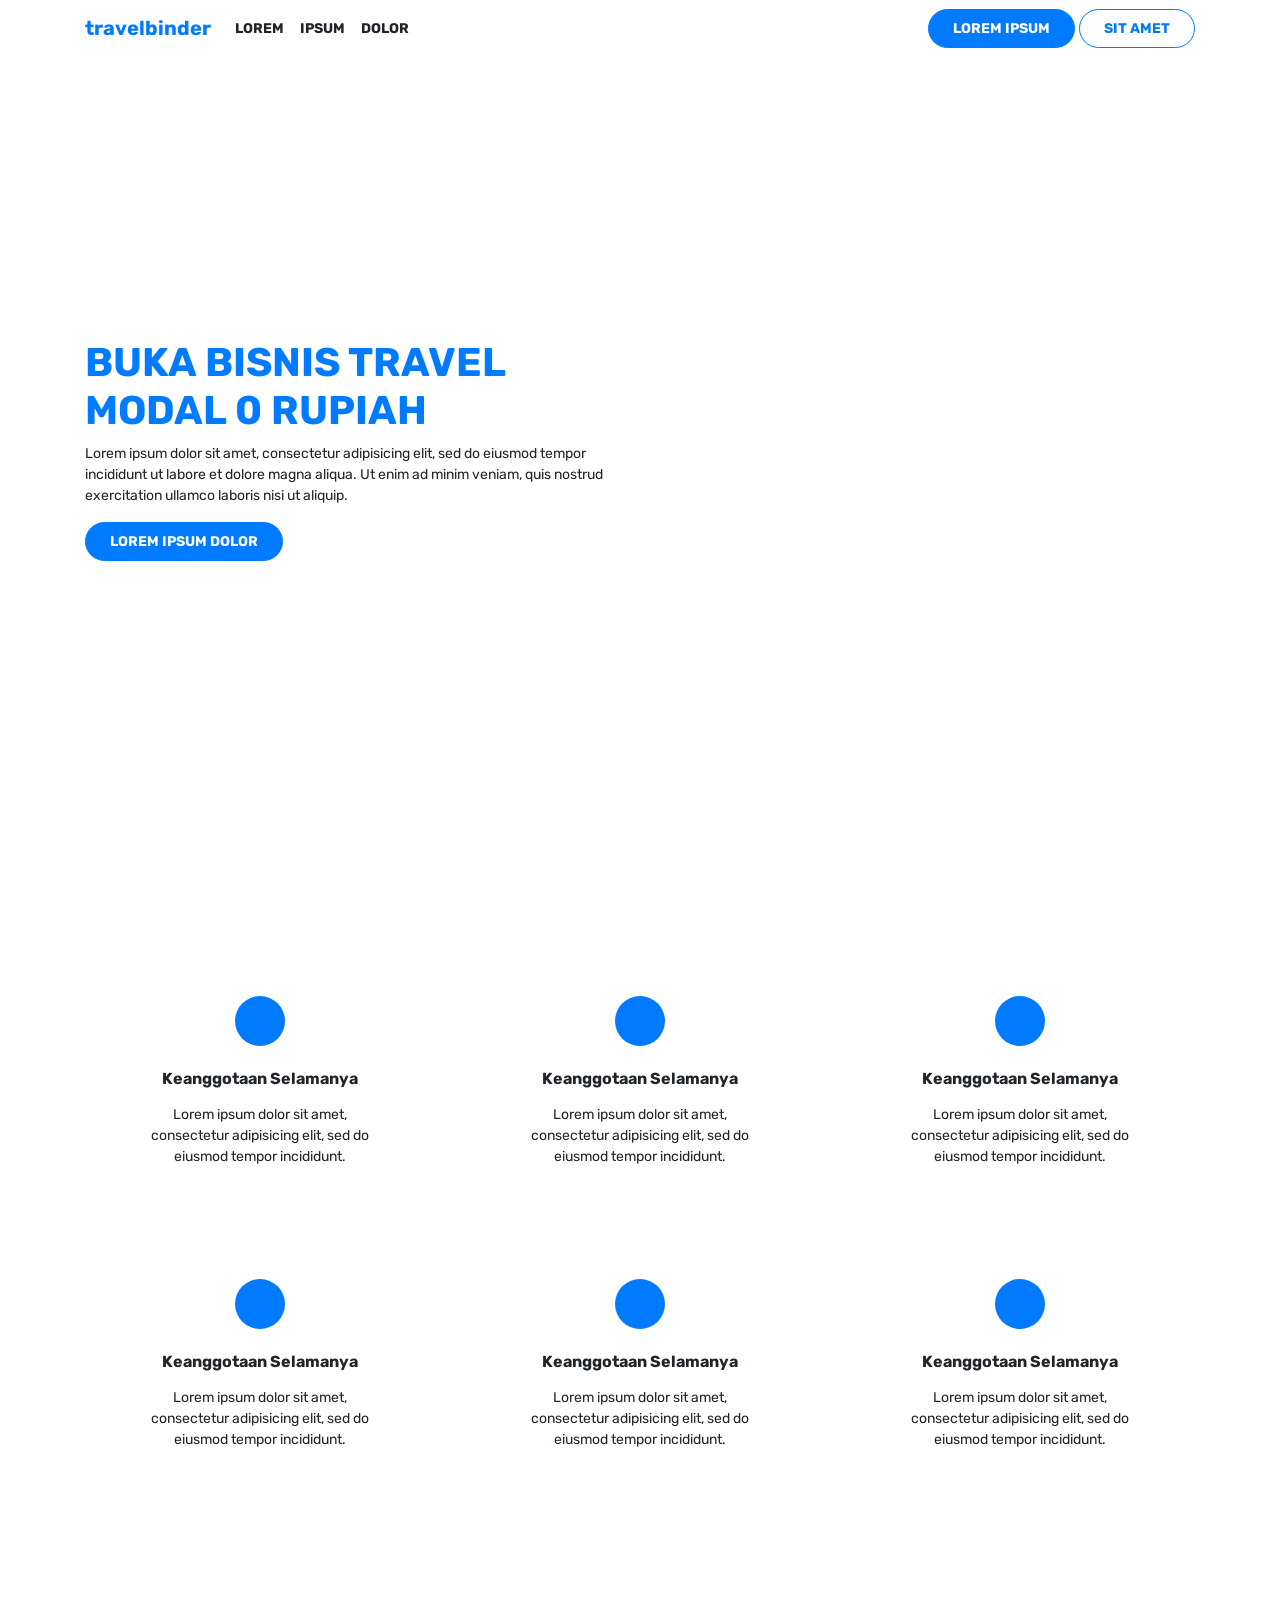
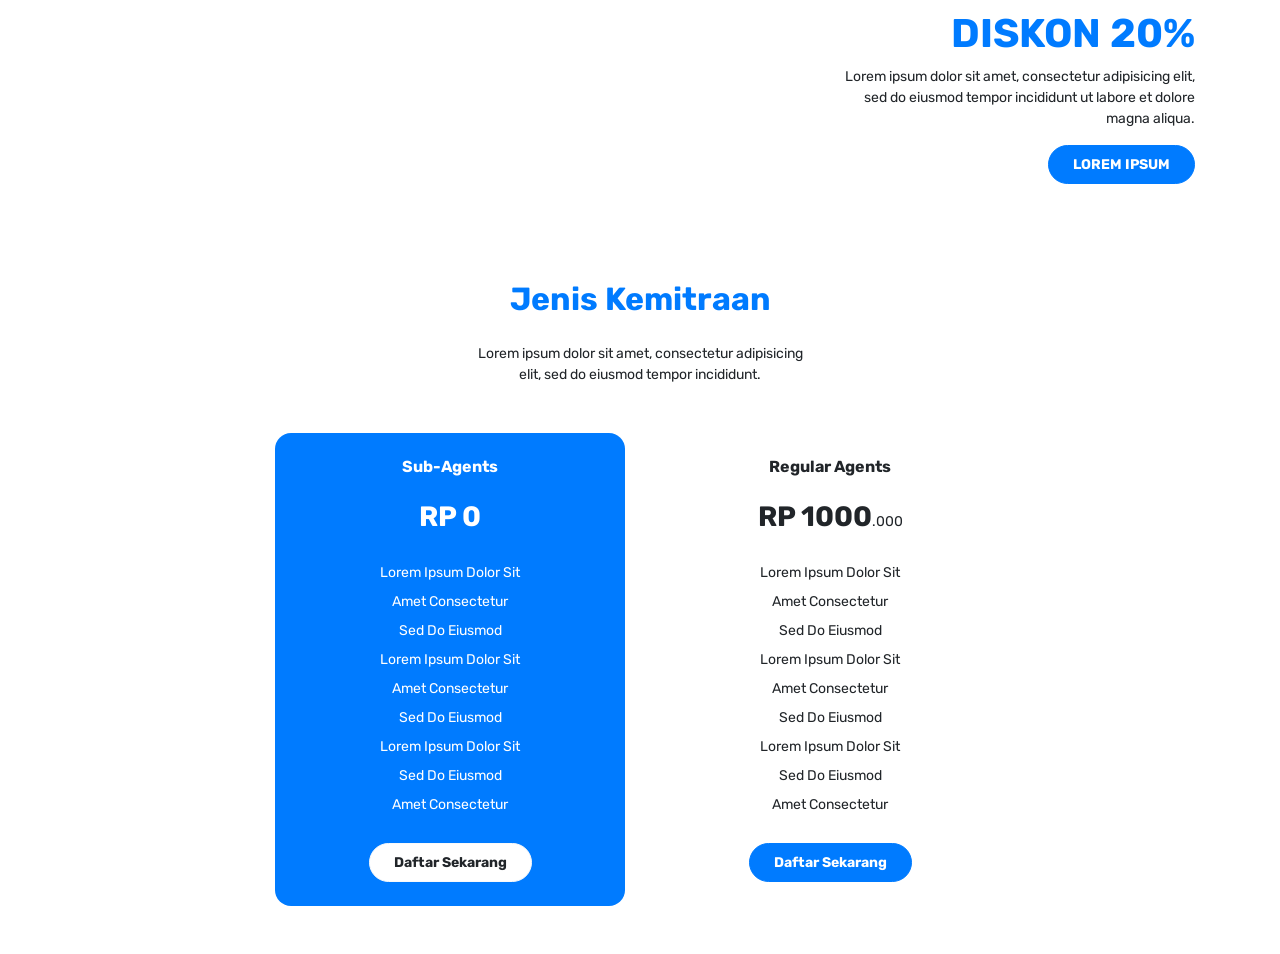
==== docs/index.html @ 0221d23c "Move entire project to folder docs" ====
<!doctype html>
<html lang="en">
<head>
    <meta charset="UTF-8">
    <meta name="viewport"
          content="width=device-width, user-scalable=no, initial-scale=1.0, maximum-scale=1.0, minimum-scale=1.0">
    <meta http-equiv="X-UA-Compatible" content="ie=edge">
    <title>
    	travelbinder
    </title>

    <link href="https://fonts.googleapis.com/css?family=Rubik&display=swap" rel="stylesheet">

    <!------ CSS from Library ------>
    <link rel="stylesheet" type="text/css" href="assets/plugins/bootstrap/css/bootstrap.min.css">

    <!------ CSS Default ------>
    <link rel="stylesheet" type="text/css" href="assets/css/style.css">
</head>
<body style="font-family: 'Rubik', sans-serif;">

<!------ Navbar ------>
<nav id="navbar" class="navbar navbar-expand-lg position-fixed bg-white w-100">
	<div class="container">
		<a href="#" class="navbar-brand font-weight-bold">
			travelbinder
		</a>
		<ul class="navbar-nav">
			<li class="nav-item">
				<a href="#" class="nav-link">
					LOREM
				</a>
			</li>
			<li class="nav-item">
				<a href="#" class="nav-link">
					IPSUM
				</a>
			</li>
			<li class="nav-item">
				<a href="#" class="nav-link">
					DOLOR
				</a>
			</li>
		</ul>
		<div class="ml-auto">
			<button class="btn btn-primary">
				LOREM IPSUM
			</button>
			<button class="btn btn-outline-primary">
				SIT AMET
			</button>
		</div>
	</div>
</nav>

<!------ Hero ------->
<section id="hero" class="d-flex justify-content-center align-items-center vh-100">
	<div class="container">
		<div class="row">
			<div class="col-lg-6">
				<div>
					<h1 class="text-primary font-weight-bold">
						BUKA BISNIS TRAVEL MODAL 0 RUPIAH
					</h1>
					<p class="small mb-3">
						Lorem ipsum dolor sit amet, consectetur adipisicing elit, sed do eiusmod
						tempor incididunt ut labore et dolore magna aliqua. Ut enim ad minim veniam,
						quis nostrud exercitation ullamco laboris nisi ut aliquip.
					</p>
					<button class="btn btn-primary">
						LOREM IPSUM DOLOR
					</button>
				</div>
			</div>
		</div>
	</div>
</section>

<!------ Services ------>
<section id="services" class="py-5">
	<div class="container">
		<div class="row">
			<div class="col-lg-4">
				<div class="services-item text-center p-5">
					<div class="square bg-primary rounded-circle mb-3"></div>
					<h6 class="font-weight-bold mb-3">
						Keanggotaan Selamanya
					</h6>
					<p class="small">
						Lorem ipsum dolor sit amet, consectetur adipisicing elit, sed do eiusmod
						tempor incididunt.
					</p>
				</div>
			</div>
			<div class="col-lg-4">
				<div class="services-item text-center p-5">
					<div class="square bg-primary rounded-circle mb-3"></div>
					<h6 class="font-weight-bold mb-3">
						Keanggotaan Selamanya
					</h6>
					<p class="small">
						Lorem ipsum dolor sit amet, consectetur adipisicing elit, sed do eiusmod
						tempor incididunt.
					</p>
				</div>
			</div>
			<div class="col-lg-4">
				<div class="services-item text-center p-5">
					<div class="square bg-primary rounded-circle mb-3"></div>
					<h6 class="font-weight-bold mb-3">
						Keanggotaan Selamanya
					</h6>
					<p class="small">
						Lorem ipsum dolor sit amet, consectetur adipisicing elit, sed do eiusmod
						tempor incididunt.
					</p>
				</div>
			</div>
			<div class="col-lg-4">
				<div class="services-item text-center p-5">
					<div class="square bg-primary rounded-circle mb-3"></div>
					<h6 class="font-weight-bold mb-3">
						Keanggotaan Selamanya
					</h6>
					<p class="small">
						Lorem ipsum dolor sit amet, consectetur adipisicing elit, sed do eiusmod
						tempor incididunt.
					</p>
				</div>
			</div>
			<div class="col-lg-4">
				<div class="services-item text-center p-5">
					<div class="square bg-primary rounded-circle mb-3"></div>
					<h6 class="font-weight-bold mb-3">
						Keanggotaan Selamanya
					</h6>
					<p class="small">
						Lorem ipsum dolor sit amet, consectetur adipisicing elit, sed do eiusmod
						tempor incididunt.
					</p>
				</div>
			</div>
			<div class="col-lg-4">
				<div class="services-item text-center p-5">
					<div class="square bg-primary rounded-circle mb-3"></div>
					<h6 class="font-weight-bold mb-3">
						Keanggotaan Selamanya
					</h6>
					<p class="small">
						Lorem ipsum dolor sit amet, consectetur adipisicing elit, sed do eiusmod
						tempor incididunt.
					</p>
				</div>
			</div>
		</div>
	</div>
</section>

<!------ Discount ------>
<section id="discount" class="py-5">
	<div class="container">
		<div class="row justify-content-end">
			<div class="col-lg-4">
				<div class="text-right">
					<h1 class="text-primary font-weight-bold">
						DISKON 20%
					</h1>
					<p class="small mb-3">
						Lorem ipsum dolor sit amet, consectetur adipisicing elit, sed do eiusmod
						tempor incididunt ut labore et dolore magna aliqua.
					</p>
					<button class="btn btn-primary">
						LOREM IPSUM
					</button>
				</div>
			</div>
		</div>
	</div>
</section>

<!------ Partnership Type ------>
<section id="partnership-type" class="py-5">
	<div class="container">
		<div class="partnership-type-header text-center mb-5">
			<h2 class="text-primary font-weight-bold mb-4">
				Jenis Kemitraan
			</h2>
			<p class="small col-lg-4 mx-auto">
				Lorem ipsum dolor sit amet, consectetur adipisicing elit, sed do eiusmod
				tempor incididunt. 
			</p>
		</div>
		<div class="partnership-type-body">
			<div class="row justify-content-center">
				<div class="col-lg-4">
					<div class="partnership-type-item bg-primary text-white text-center p-4 rounded-1">
						<h6 class="font-weight-bold mb-4">
							Sub-Agents
						</h6>
						<h3 class="font-weight-bold mb-4">
							RP 0
						</h3>
						<ul class="nav flex-column justify-content-center small mb-4">
							<li class="nav-item my-1">
								Lorem Ipsum Dolor Sit
							</li>
							<li class="nav-item my-1">
								Amet Consectetur
							</li>
							<li class="nav-item my-1">
								Sed Do Eiusmod
							</li>
							<li class="nav-item my-1">
								Lorem Ipsum Dolor Sit
							</li>
							<li class="nav-item my-1">
								Amet Consectetur
							</li>
							<li class="nav-item my-1">
								Sed Do Eiusmod
							</li>	
							<li class="nav-item my-1">
								Lorem Ipsum Dolor Sit
							</li>
							<li class="nav-item my-1">
								Sed Do Eiusmod
							</li>
							<li class="nav-item my-1">
								Amet Consectetur
							</li>
						</ul>
						<button class="btn btn-light">
							Daftar Sekarang
						</button>
					</div>
				</div>
				<div class="col-lg-4">
					<div class="partnership-type-item text-center p-4 rounded-1">
						<h6 class="font-weight-bold mb-4">
							Regular Agents
						</h6>
						<h3 class="font-weight-bold mb-4">
							RP 1000<span class="small">.000</span>
						</h3>
						<ul class="nav flex-column justify-content-center small mb-4">
							<li class="nav-item my-1">
								Lorem Ipsum Dolor Sit
							</li>
							<li class="nav-item my-1">
								Amet Consectetur
							</li>
							<li class="nav-item my-1">
								Sed Do Eiusmod
							</li>
							<li class="nav-item my-1">
								Lorem Ipsum Dolor Sit
							</li>
							<li class="nav-item my-1">
								Amet Consectetur
							</li>
							<li class="nav-item my-1">
								Sed Do Eiusmod
							</li>	
							<li class="nav-item my-1">
								Lorem Ipsum Dolor Sit
							</li>
							<li class="nav-item my-1">
								Sed Do Eiusmod
							</li>
							<li class="nav-item my-1">
								Amet Consectetur
							</li>
						</ul>
						<button class="btn btn-primary">
							Daftar Sekarang
						</button>
					</div>
				</div>
			</div>
		</div>
	</div>
</section>


<!------ JS Default ------>
<script src="assets/js/script.js"></script>

</body>
</html>
---- docs/assets/css/style.css ----
/* ------ Custom and Redefined Style ------ */
/* --- Typography --- */
.small { font-size: 14px; }

/* --- Spacing --- */
.m-min-1 { margin: -0.25rem; }
.my-min-1 { margin-top: -0.25rem; margin-bottom: -0.25rem; }
.mx-min-1 { margin-left: -0.25rem; margin-right: -0.25rem; }
.mt-min-1 { margin-top: -0.25rem; }
.mb-min-1 { margin-bottom: -0.25rem; }
.ml-min-1 { margin-left: -0.25rem; }
.mr-min-1 { margin-right: -0.25rem; }
.m-min-2 { margin: -0.5rem; }
.my-min-2 { margin-top: -0.5rem; margin-bottom: -0.5rem; }
.mx-min-2 { margin-left: -0.5rem; margin-right: -0.5rem; }
.mt-min-2 { margin-top: -0.5rem; }
.mb-min-2 { margin-bottom: -0.5rem; }
.ml-min-2 { margin-left: -0.5rem; }
.mr-min-2 { margin-right: -0.5rem; }
.m-min-3 { margin: -1rem; }
.my-min-3 { margin-top: -1rem; margin-bottom: -1rem; }
.mx-min-3 { margin-left: -1rem; margin-right: -1rem }
.mt-min-3 { margin-top: -1rem; }
.mb-min-3 { margin-bottom: -1rem; }
.ml-min-3 { margin-left: -1rem; }
.mr-min-3 { margin-right: -1rem; }
.m-min-4 { margin: -1.5rem; }
.my-min-4 { margin-top: -1.5rem; margin-bottom: -1.5rem; }
.mx-min-4 { margin-left: -1.5rem; margin-right: -1.5rem; }
.mt-min-4 { margin-top: -1.5rem; }
.mb-min-4 { margin-bottom: -1.5rem; }
.ml-min-4 { margin-left: -1.5rem; }
.mr-min-4 { margin-right: -1.5rem; }
.m-min-5 { margin: -3rem; }
.my-min-5 { margin-top: -3rem; margin-bottom: -3rem; }
.mx-min-5 { margin-left: -3rem; margin-right: -3rem; }
.mt-min-5 { margin-top: -3rem; }
.mb-min-5 { margin-bottom: -3rem; }
.ml-min-5 { margin-left: -3rem; }
.mr-min-5 { margin-right: -3rem; }

/* Rounding */
.rounded-1 { border-radius: 1rem !important; }
.rounded-top-1 { border-top-left-radius: 1rem !important; border-top-right-radius: 1rem !important; }
.rounded-bottom-1 { border-bottom-left-radius: 1rem !important; border-bottom-right-radius: 1rem !important; }
.rounded-2 { border-radius: 0.5rem !important; }
.rounded-top-2 { border-top-left-radius: 0.5rem !important; border-top-right-radius: 0.5rem !important; }
.rounded-bottom-2 { border-bottom-left-radius: 0.5rem !important; border-bottom-right-radius: 0.5rem !important; }
.rounded-3 { border-radius: 0.25rem !important; }
.rounded-top-3 { border-top-left-radius: 0.25rem !important; border-top-right-radius: 0.25rem !important; }
.rounded-bottom-3 { border-bottom-left-radius: 0.25rem !important; border-bottom-right-radius: 0.25rem !important; }

/* --- Button --- */
.btn {
	font-size: 14px;
	font-weight: bold;
	padding: 0.5rem 1.5rem;

	border-radius: 1000px;
}

.btn-light { background: #fff; }

/* --- Square --- */
.square {
	display: inline-flex;
	justify-content: center;
	align-items: center;
	width: 50px;
	height: 50px;
}

/* ------ Navbar ------ */
#navbar { z-index: 1; }
#navbar .navbar-nav .nav-item .nav-link {
	color: #212529;
	font-size: 14px;
	font-weight: bold;
}

/* ------ Hero ------ */
#hero {

}
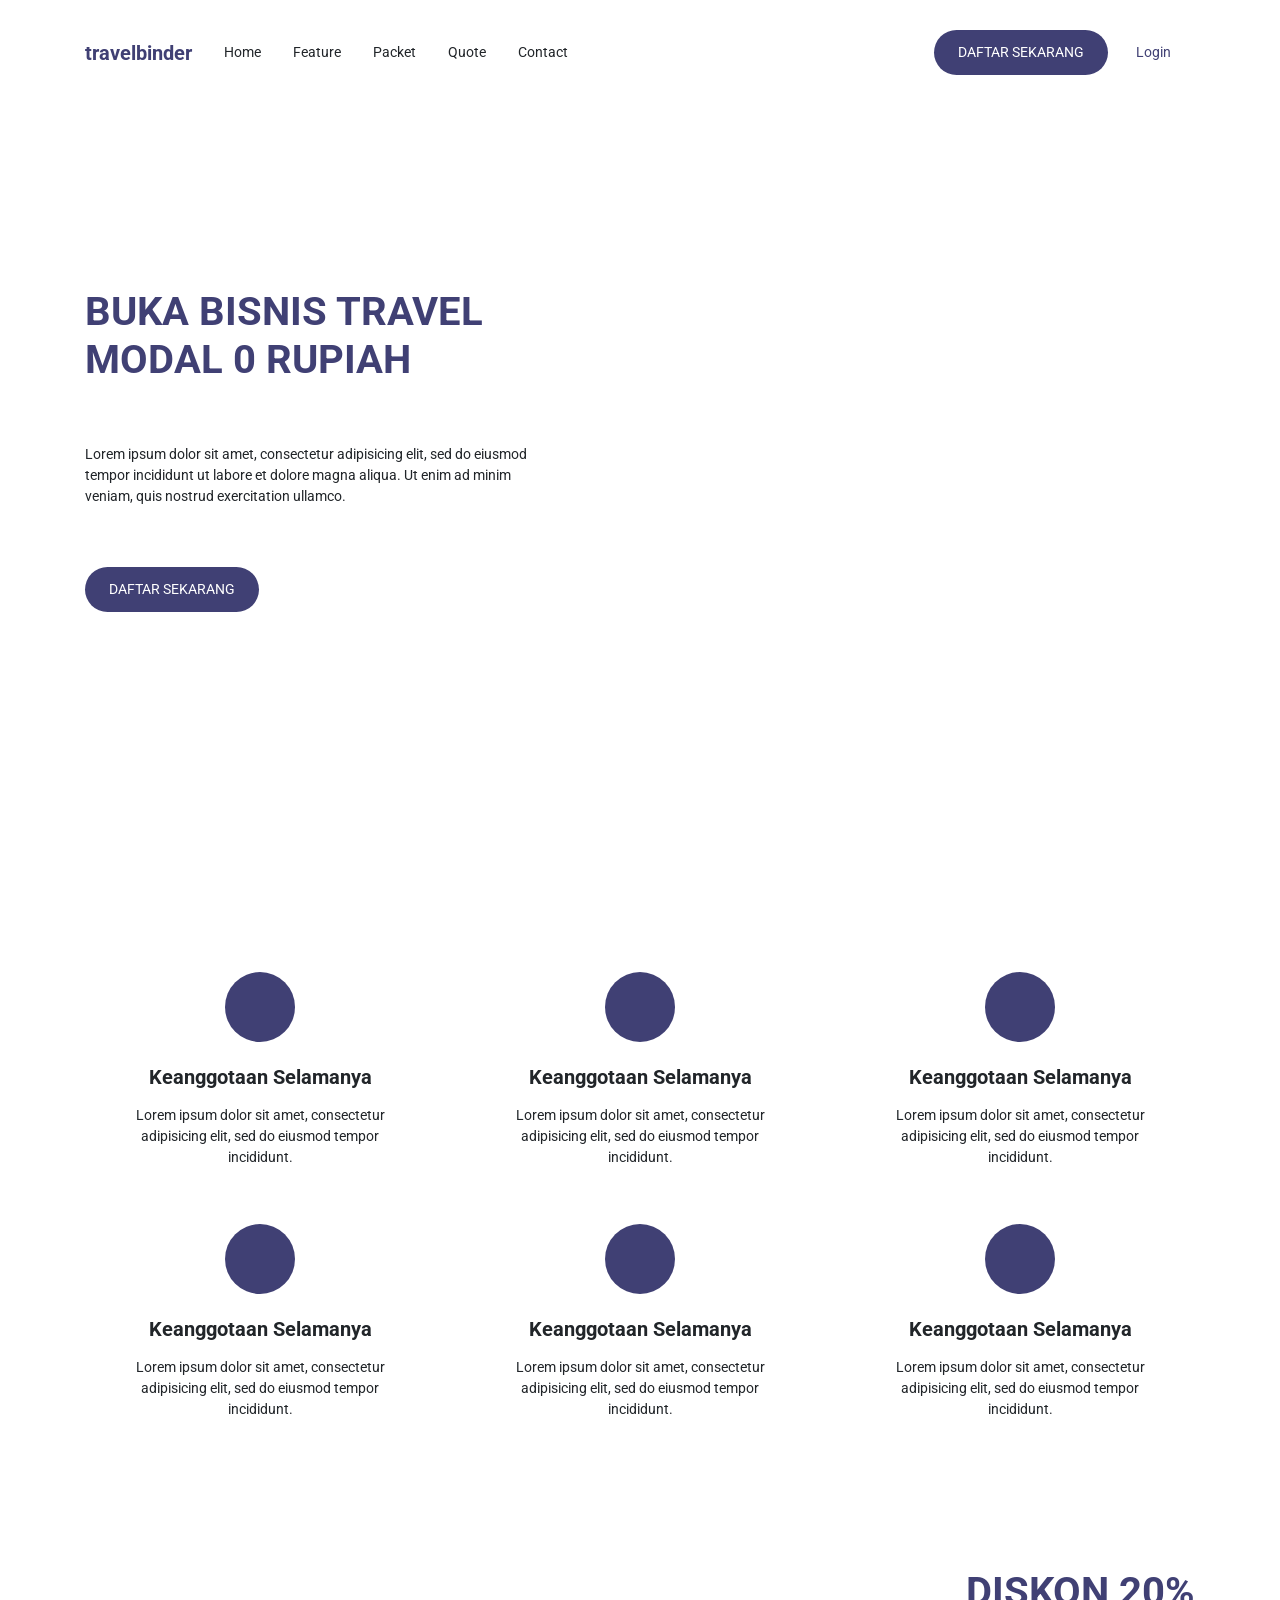
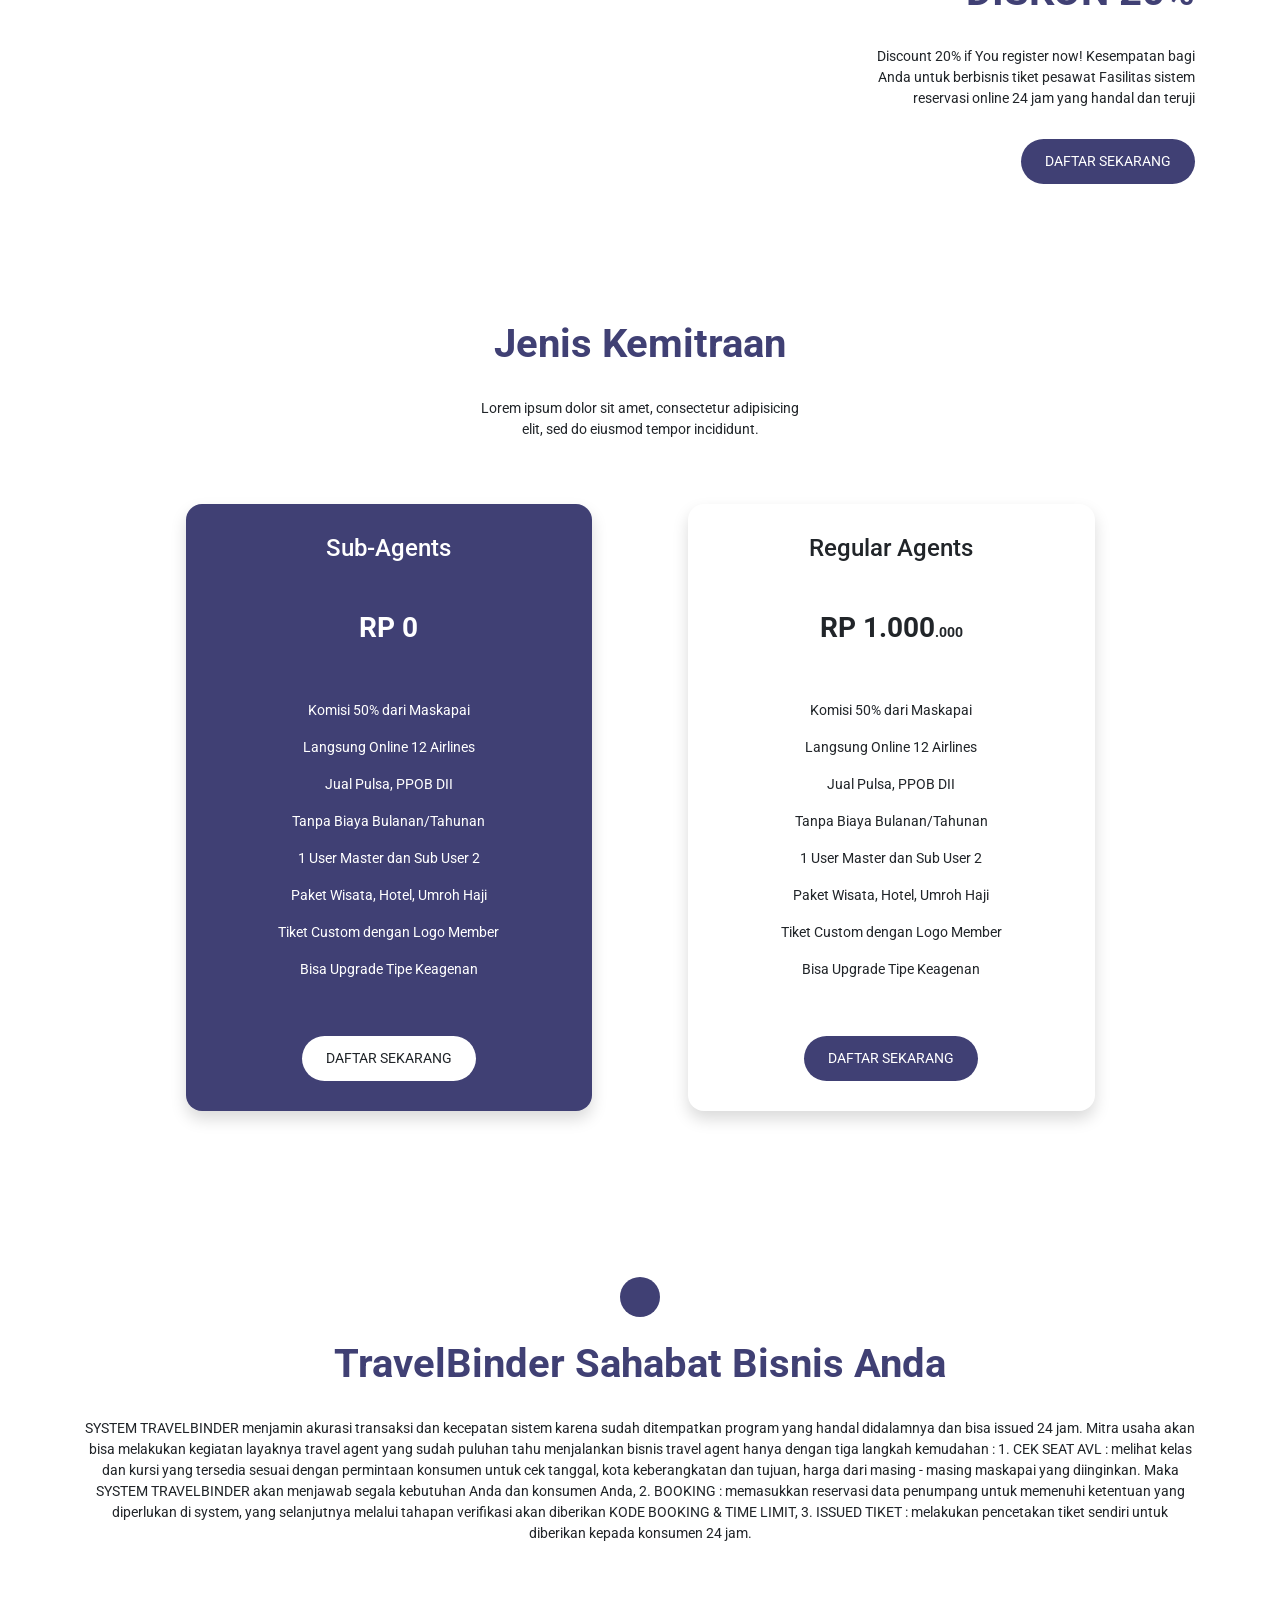
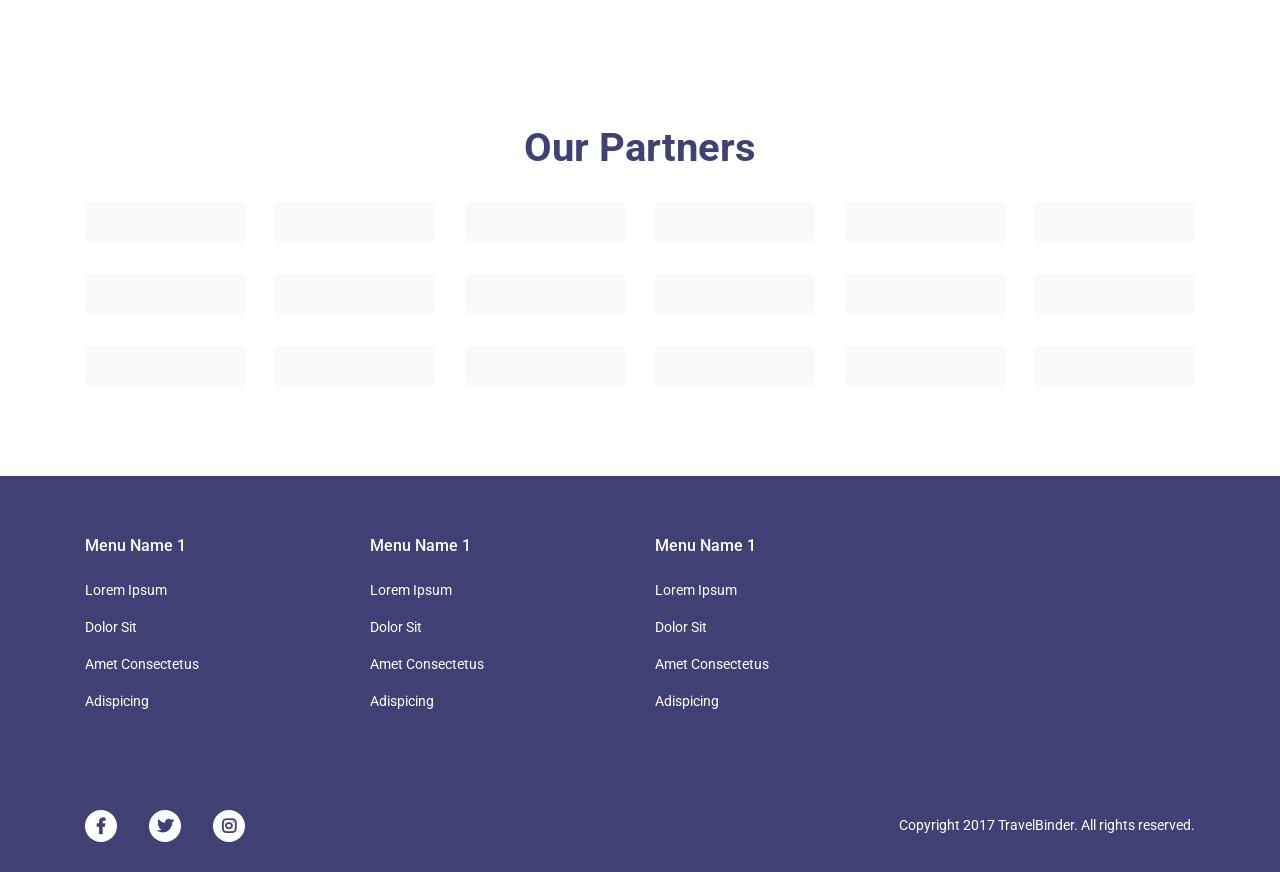
==== commit 266b250d: "Re-styling, create our partner and footer" ====
--- a/docs/index.html
+++ b/docs/index.html
@@ -9,45 +9,56 @@
     	travelbinder
     </title>
 
-    <link href="https://fonts.googleapis.com/css?family=Rubik&display=swap" rel="stylesheet">
+    <link href="https://fonts.googleapis.com/css?family=Roboto:500&display=swap" rel="stylesheet">
 
     <!------ CSS from Library ------>
+    <link rel="stylesheet" type="text/css" href="assets/plugins/fontawesome/css/all.min.css">
     <link rel="stylesheet" type="text/css" href="assets/plugins/bootstrap/css/bootstrap.min.css">
 
     <!------ CSS Default ------>
     <link rel="stylesheet" type="text/css" href="assets/css/style.css">
 </head>
-<body style="font-family: 'Rubik', sans-serif;">
+<body style="font-family: 'Roboto', sans-serif;">
 
 <!------ Navbar ------>
-<nav id="navbar" class="navbar navbar-expand-lg position-fixed bg-white w-100">
-	<div class="container">
-		<a href="#" class="navbar-brand font-weight-bold">
+<nav id="navbar" class="navbar navbar-expand-lg position-absolute bg-white w-100 p-30px">
+	<div class="container">
+		<a href="#" class="navbar-brand h5 font-weight-bold text-primary mb-0">
 			travelbinder
 		</a>
 		<ul class="navbar-nav">
 			<li class="nav-item">
 				<a href="#" class="nav-link">
-					LOREM
+					Home
 				</a>
 			</li>
 			<li class="nav-item">
 				<a href="#" class="nav-link">
-					IPSUM
+					Feature
 				</a>
 			</li>
 			<li class="nav-item">
 				<a href="#" class="nav-link">
-					DOLOR
+					Packet
+				</a>
+			</li>
+			<li class="nav-item">
+				<a href="#" class="nav-link">
+					Quote
+				</a>
+			</li>
+			<li class="nav-item">
+				<a href="#" class="nav-link">
+					Contact
 				</a>
 			</li>
 		</ul>
 		<div class="ml-auto">
 			<button class="btn btn-primary">
-				LOREM IPSUM
+				DAFTAR SEKARANG
 			</button>
 			<button class="btn btn-outline-primary">
-				SIT AMET
+				Login
 			</button>
 		</div>
 	</div>
@@ -57,18 +68,18 @@
 <section id="hero" class="d-flex justify-content-center align-items-center vh-100">
 	<div class="container">
 		<div class="row">
-			<div class="col-lg-6">
+			<div class="col-lg-5">
 				<div>
-					<h1 class="text-primary font-weight-bold">
+					<h1 class="text-primary font-weight-bold mb-60px">
 						BUKA BISNIS TRAVEL MODAL 0 RUPIAH
 					</h1>
-					<p class="small mb-3">
+					<p class="small mb-60px">
 						Lorem ipsum dolor sit amet, consectetur adipisicing elit, sed do eiusmod
 						tempor incididunt ut labore et dolore magna aliqua. Ut enim ad minim veniam,
-						quis nostrud exercitation ullamco laboris nisi ut aliquip.
+						quis nostrud exercitation ullamco.
 					</p>
 					<button class="btn btn-primary">
-						LOREM IPSUM DOLOR
+						DAFTAR SEKARANG
 					</button>
 				</div>
 			</div>
@@ -77,79 +88,81 @@
 </section>
 
 <!------ Services ------>
-<section id="services" class="py-5">
-	<div class="container">
-		<div class="row">
-			<div class="col-lg-4">
-				<div class="services-item text-center p-5">
-					<div class="square bg-primary rounded-circle mb-3"></div>
-					<h6 class="font-weight-bold mb-3">
-						Keanggotaan Selamanya
-					</h6>
-					<p class="small">
-						Lorem ipsum dolor sit amet, consectetur adipisicing elit, sed do eiusmod
-						tempor incididunt.
-					</p>
-				</div>
-			</div>
-			<div class="col-lg-4">
-				<div class="services-item text-center p-5">
-					<div class="square bg-primary rounded-circle mb-3"></div>
-					<h6 class="font-weight-bold mb-3">
-						Keanggotaan Selamanya
-					</h6>
-					<p class="small">
-						Lorem ipsum dolor sit amet, consectetur adipisicing elit, sed do eiusmod
-						tempor incididunt.
-					</p>
-				</div>
-			</div>
-			<div class="col-lg-4">
-				<div class="services-item text-center p-5">
-					<div class="square bg-primary rounded-circle mb-3"></div>
-					<h6 class="font-weight-bold mb-3">
-						Keanggotaan Selamanya
-					</h6>
-					<p class="small">
-						Lorem ipsum dolor sit amet, consectetur adipisicing elit, sed do eiusmod
-						tempor incididunt.
-					</p>
-				</div>
-			</div>
-			<div class="col-lg-4">
-				<div class="services-item text-center p-5">
-					<div class="square bg-primary rounded-circle mb-3"></div>
-					<h6 class="font-weight-bold mb-3">
-						Keanggotaan Selamanya
-					</h6>
-					<p class="small">
-						Lorem ipsum dolor sit amet, consectetur adipisicing elit, sed do eiusmod
-						tempor incididunt.
-					</p>
-				</div>
-			</div>
-			<div class="col-lg-4">
-				<div class="services-item text-center p-5">
-					<div class="square bg-primary rounded-circle mb-3"></div>
-					<h6 class="font-weight-bold mb-3">
-						Keanggotaan Selamanya
-					</h6>
-					<p class="small">
-						Lorem ipsum dolor sit amet, consectetur adipisicing elit, sed do eiusmod
-						tempor incididunt.
-					</p>
-				</div>
-			</div>
-			<div class="col-lg-4">
-				<div class="services-item text-center p-5">
-					<div class="square bg-primary rounded-circle mb-3"></div>
-					<h6 class="font-weight-bold mb-3">
-						Keanggotaan Selamanya
-					</h6>
-					<p class="small">
-						Lorem ipsum dolor sit amet, consectetur adipisicing elit, sed do eiusmod
-						tempor incididunt.
-					</p>
+<section id="services" class="py-60px">
+	<div class="container">
+		<div class="services-body my-min-3">
+			<div class="row">
+				<div class="col-lg-4 my-1">
+					<div class="services-item text-center py-4 px-5">
+						<div class="square bg-primary rounded-circle mb-3"></div>
+						<h5 class="font-weight-bold mb-3">
+							Keanggotaan Selamanya
+						</h5>
+						<p class="small mb-0">
+							Lorem ipsum dolor sit amet, consectetur adipisicing elit, sed do eiusmod
+							tempor incididunt.
+						</p>
+					</div>
+				</div>
+				<div class="col-lg-4 my-1">
+					<div class="services-item text-center py-4 px-5">
+						<div class="square bg-primary rounded-circle mb-3"></div>
+						<h5 class="font-weight-bold mb-3">
+							Keanggotaan Selamanya
+						</h5>
+						<p class="small mb-0">
+							Lorem ipsum dolor sit amet, consectetur adipisicing elit, sed do eiusmod
+							tempor incididunt.
+						</p>
+					</div>
+				</div>
+				<div class="col-lg-4 my-1">
+					<div class="services-item text-center py-4 px-5">
+						<div class="square bg-primary rounded-circle mb-3"></div>
+						<h5 class="font-weight-bold mb-3">
+							Keanggotaan Selamanya
+						</h5>
+						<p class="small mb-0">
+							Lorem ipsum dolor sit amet, consectetur adipisicing elit, sed do eiusmod
+							tempor incididunt.
+						</p>
+					</div>
+				</div>
+				<div class="col-lg-4 my-1">
+					<div class="services-item text-center py-4 px-5">
+						<div class="square bg-primary rounded-circle mb-3"></div>
+						<h5 class="font-weight-bold mb-3">
+							Keanggotaan Selamanya
+						</h5>
+						<p class="small mb-0">
+							Lorem ipsum dolor sit amet, consectetur adipisicing elit, sed do eiusmod
+							tempor incididunt.
+						</p>
+					</div>
+				</div>
+				<div class="col-lg-4 my-1">
+					<div class="services-item text-center py-4 px-5">
+						<div class="square bg-primary rounded-circle mb-3"></div>
+						<h5 class="font-weight-bold mb-3">
+							Keanggotaan Selamanya
+						</h5>
+						<p class="small mb-0">
+							Lorem ipsum dolor sit amet, consectetur adipisicing elit, sed do eiusmod
+							tempor incididunt.
+						</p>
+					</div>
+				</div>
+				<div class="col-lg-4 my-1">
+					<div class="services-item text-center py-4 px-5">
+						<div class="square bg-primary rounded-circle mb-3"></div>
+						<h5 class="font-weight-bold mb-3">
+							Keanggotaan Selamanya
+						</h5>
+						<p class="small mb-0">
+							Lorem ipsum dolor sit amet, consectetur adipisicing elit, sed do eiusmod
+							tempor incididunt.
+						</p>
+					</div>
 				</div>
 			</div>
 		</div>
@@ -157,20 +170,21 @@
 </section>
 
 <!------ Discount ------>
-<section id="discount" class="py-5">
+<section id="discount" class="py-60px">
 	<div class="container">
 		<div class="row justify-content-end">
-			<div class="col-lg-4">
+			<div class="col-lg-4 my-3">
 				<div class="text-right">
-					<h1 class="text-primary font-weight-bold">
+					<h1 class="text-primary font-weight-bold mb-30px">
 						DISKON 20%
 					</h1>
-					<p class="small mb-3">
-						Lorem ipsum dolor sit amet, consectetur adipisicing elit, sed do eiusmod
-						tempor incididunt ut labore et dolore magna aliqua.
+					<p class="small mb-30px">
+						Discount 20% if You register now!
+						Kesempatan bagi Anda untuk berbisnis tiket pesawat 
+						Fasilitas sistem reservasi online 24 jam yang handal dan teruji
 					</p>
 					<button class="btn btn-primary">
-						LOREM IPSUM
+						DAFTAR SEKARANG
 					</button>
 				</div>
 			</div>
@@ -179,100 +193,94 @@
 </section>
 
 <!------ Partnership Type ------>
-<section id="partnership-type" class="py-5">
+<section id="partnership-type" class="py-60px">
 	<div class="container">
 		<div class="partnership-type-header text-center mb-5">
-			<h2 class="text-primary font-weight-bold mb-4">
+			<h1 class="text-primary font-weight-bold mb-30px">
 				Jenis Kemitraan
-			</h2>
+			</h1>
 			<p class="small col-lg-4 mx-auto">
 				Lorem ipsum dolor sit amet, consectetur adipisicing elit, sed do eiusmod
 				tempor incididunt. 
 			</p>
 		</div>
 		<div class="partnership-type-body">
-			<div class="row justify-content-center">
-				<div class="col-lg-4">
-					<div class="partnership-type-item bg-primary text-white text-center p-4 rounded-1">
-						<h6 class="font-weight-bold mb-4">
+			<div class="row justify-content-center mx-min-5">
+				<div class="col-lg-5 my-3 px-5">
+					<div class="partnership-type-item bg-primary text-white text-center p-30px rounded-1 shadow">
+						<h4 class="mb-5">
 							Sub-Agents
-						</h6>
-						<h3 class="font-weight-bold mb-4">
+						</h4>
+						<h3 class="font-weight-bold mb-5">
 							RP 0
 						</h3>
-						<ul class="nav flex-column justify-content-center small mb-4">
-							<li class="nav-item my-1">
-								Lorem Ipsum Dolor Sit
-							</li>
-							<li class="nav-item my-1">
-								Amet Consectetur
-							</li>
-							<li class="nav-item my-1">
-								Sed Do Eiusmod
-							</li>
-							<li class="nav-item my-1">
-								Lorem Ipsum Dolor Sit
-							</li>
-							<li class="nav-item my-1">
-								Amet Consectetur
-							</li>
-							<li class="nav-item my-1">
-								Sed Do Eiusmod
+						<ul class="nav flex-column justify-content-center small mb-5">
+							<li class="nav-item my-2">
+								Komisi 50% dari Maskapai
+							</li>
+							<li class="nav-item my-2">
+								Langsung Online 12 Airlines
+							</li>
+							<li class="nav-item my-2">
+								Jual Pulsa, PPOB DII
+							</li>
+							<li class="nav-item my-2">
+								Tanpa Biaya Bulanan/Tahunan
+							</li>
+							<li class="nav-item my-2">
+								1 User Master dan Sub User 2
+							</li>
+							<li class="nav-item my-2">
+								Paket Wisata, Hotel, Umroh Haji
 							</li>	
-							<li class="nav-item my-1">
-								Lorem Ipsum Dolor Sit
-							</li>
-							<li class="nav-item my-1">
-								Sed Do Eiusmod
-							</li>
-							<li class="nav-item my-1">
-								Amet Consectetur
+							<li class="nav-item my-2">
+								Tiket Custom dengan Logo Member
+							</li>
+							<li class="nav-item my-2">
+								Bisa Upgrade Tipe Keagenan
 							</li>
 						</ul>
 						<button class="btn btn-light">
-							Daftar Sekarang
+							DAFTAR SEKARANG
 						</button>
 					</div>
 				</div>
-				<div class="col-lg-4">
-					<div class="partnership-type-item text-center p-4 rounded-1">
-						<h6 class="font-weight-bold mb-4">
+				<div class="col-lg-5 px-5 my-3">
+					<div class="partnership-type-item text-center p-30px rounded-1 shadow">
+						<h4 class="mb-5">
 							Regular Agents
-						</h6>
-						<h3 class="font-weight-bold mb-4">
-							RP 1000<span class="small">.000</span>
+						</h4>
+						<h3 class="font-weight-bold mb-5">
+							RP 1.000<span class="small font-weight-bold">.000</span>
 						</h3>
-						<ul class="nav flex-column justify-content-center small mb-4">
-							<li class="nav-item my-1">
-								Lorem Ipsum Dolor Sit
-							</li>
-							<li class="nav-item my-1">
-								Amet Consectetur
-							</li>
-							<li class="nav-item my-1">
-								Sed Do Eiusmod
-							</li>
-							<li class="nav-item my-1">
-								Lorem Ipsum Dolor Sit
-							</li>
-							<li class="nav-item my-1">
-								Amet Consectetur
-							</li>
-							<li class="nav-item my-1">
-								Sed Do Eiusmod
+						<ul class="nav flex-column justify-content-center small mb-5">
+							<li class="nav-item my-2">
+								Komisi 50% dari Maskapai
+							</li>
+							<li class="nav-item my-2">
+								Langsung Online 12 Airlines
+							</li>
+							<li class="nav-item my-2">
+								Jual Pulsa, PPOB DII
+							</li>
+							<li class="nav-item my-2">
+								Tanpa Biaya Bulanan/Tahunan
+							</li>
+							<li class="nav-item my-2">
+								1 User Master dan Sub User 2
+							</li>
+							<li class="nav-item my-2">
+								Paket Wisata, Hotel, Umroh Haji
 							</li>	
-							<li class="nav-item my-1">
-								Lorem Ipsum Dolor Sit
-							</li>
-							<li class="nav-item my-1">
-								Sed Do Eiusmod
-							</li>
-							<li class="nav-item my-1">
-								Amet Consectetur
+							<li class="nav-item my-2">
+								Tiket Custom dengan Logo Member
+							</li>
+							<li class="nav-item my-2">
+								Bisa Upgrade Tipe Keagenan
 							</li>
 						</ul>
 						<button class="btn btn-primary">
-							Daftar Sekarang
+							DAFTAR SEKARANG
 						</button>
 					</div>
 				</div>
@@ -280,6 +288,252 @@
 		</div>
 	</div>
 </section>
+
+<section id="about" class="py-90px">
+	<div class="container">
+		<div class="about-header text-center mb-30px">
+			<div class="square square-sm bg-primary mb-3 rounded-circle">
+				
+			</div>
+			<h1 class="text-primary font-weight-bold mb-0">
+				TravelBinder Sahabat Bisnis Anda
+			</h1>
+		</div>
+		<div class="about-body text-center">
+			<p class="small mb-0">
+				SYSTEM TRAVELBINDER menjamin akurasi transaksi dan kecepatan sistem karena sudah ditempatkan program yang handal didalamnya dan bisa issued 24 jam. Mitra usaha akan bisa melakukan kegiatan layaknya travel agent yang sudah puluhan tahu menjalankan bisnis travel agent hanya dengan tiga langkah kemudahan : 1. CEK SEAT AVL : melihat kelas dan kursi yang tersedia sesuai dengan permintaan konsumen untuk cek tanggal, kota keberangkatan dan tujuan, harga dari masing - masing maskapai yang diinginkan. Maka SYSTEM TRAVELBINDER akan menjawab segala kebutuhan Anda dan konsumen Anda, 2. BOOKING : memasukkan reservasi data penumpang untuk memenuhi ketentuan yang diperlukan di system, yang selanjutnya melalui tahapan verifikasi akan diberikan KODE BOOKING & TIME LIMIT, 3. ISSUED TIKET :  melakukan pencetakan tiket sendiri untuk diberikan kepada konsumen 24 jam.
+			</p>
+		</div>
+	</div>
+</section>
+
+<!------ Partners ------>
+<section id="partners" class="py-90px">
+	<div class="container">
+		<div class="partners-header text-center mb-30px">
+			<h1 class="text-primary font-weight-bold mb-0">
+				Our Partners
+			</h1>
+		</div>
+		<div class="partners-body my-min-3">
+			<div class="row">
+				<div class="col-lg-2">
+					<div class="partners-item bg-light my-3 rounded" style="height: 40px;">
+						
+					</div>
+				</div>
+				<div class="col-lg-2">
+					<div class="partners-item bg-light my-3 rounded" style="height: 40px;">
+						
+					</div>
+				</div>
+				<div class="col-lg-2">
+					<div class="partners-item bg-light my-3 rounded" style="height: 40px;">
+						
+					</div>
+				</div>
+				<div class="col-lg-2">
+					<div class="partners-item bg-light my-3 rounded" style="height: 40px;">
+						
+					</div>
+				</div>
+				<div class="col-lg-2">
+					<div class="partners-item bg-light my-3 rounded" style="height: 40px;">
+						
+					</div>
+				</div>
+				<div class="col-lg-2">
+					<div class="partners-item bg-light my-3 rounded" style="height: 40px;">
+						
+					</div>
+				</div>
+				<div class="col-lg-2">
+					<div class="partners-item bg-light my-3 rounded" style="height: 40px;">
+						
+					</div>
+				</div>
+				<div class="col-lg-2">
+					<div class="partners-item bg-light my-3 rounded" style="height: 40px;">
+						
+					</div>
+				</div>
+				<div class="col-lg-2">
+					<div class="partners-item bg-light my-3 rounded" style="height: 40px;">
+						
+					</div>
+				</div>
+				<div class="col-lg-2">
+					<div class="partners-item bg-light my-3 rounded" style="height: 40px;">
+						
+					</div>
+				</div>
+				<div class="col-lg-2">
+					<div class="partners-item bg-light my-3 rounded" style="height: 40px;">
+						
+					</div>
+				</div>
+				<div class="col-lg-2">
+					<div class="partners-item bg-light my-3 rounded" style="height: 40px;">
+						
+					</div>
+				</div>
+				<div class="col-lg-2">
+					<div class="partners-item bg-light my-3 rounded" style="height: 40px;">
+						
+					</div>
+				</div>
+				<div class="col-lg-2">
+					<div class="partners-item bg-light my-3 rounded" style="height: 40px;">
+						
+					</div>
+				</div>
+				<div class="col-lg-2">
+					<div class="partners-item bg-light my-3 rounded" style="height: 40px;">
+						
+					</div>
+				</div>
+				<div class="col-lg-2">
+					<div class="partners-item bg-light my-3 rounded" style="height: 40px;">
+						
+					</div>
+				</div>
+				<div class="col-lg-2">
+					<div class="partners-item bg-light my-3 rounded" style="height: 40px;">
+						
+					</div>
+				</div>
+				<div class="col-lg-2">
+					<div class="partners-item bg-light my-3 rounded" style="height: 40px;">
+						
+					</div>
+				</div>
+			</div>
+		</div>
+	</div>
+</section>
+
+<!------ Footer ------>
+<footer id="footer" class="bg-primary text-white">
+	<div class="container">
+		<div class="footer-top py-60px">
+			<div class="row">
+				<div class="col-lg-3">
+					<div class="footer-links">
+						<h6 class="mb-3">
+							Menu Name 1
+						</h6>
+						<ul class="nav flex-column small">
+							<li class="nav-item">
+								<a href="#" class="nav-link">
+									Lorem Ipsum
+								</a>
+							</li>
+							<li class="nav-item">
+								<a href="#" class="nav-link">
+									Dolor Sit
+								</a>
+							</li>
+							<li class="nav-item">
+								<a href="#" class="nav-link">
+									Amet Consectetus
+								</a>
+							</li>
+							<li class="nav-item">
+								<a href="#" class="nav-link">
+									Adispicing
+								</a>
+							</li>
+						</ul>
+					</div>
+				</div>
+				<div class="col-lg-3">
+					<div class="footer-links">
+						<h6 class="mb-3">
+							Menu Name 1
+						</h6>
+						<ul class="nav flex-column small">
+							<li class="nav-item">
+								<a href="#" class="nav-link">
+									Lorem Ipsum
+								</a>
+							</li>
+							<li class="nav-item">
+								<a href="#" class="nav-link">
+									Dolor Sit
+								</a>
+							</li>
+							<li class="nav-item">
+								<a href="#" class="nav-link">
+									Amet Consectetus
+								</a>
+							</li>
+							<li class="nav-item">
+								<a href="#" class="nav-link">
+									Adispicing
+								</a>
+							</li>
+						</ul>
+					</div>
+				</div>
+				<div class="col-lg-3">
+					<div class="footer-links">
+						<h6 class="mb-3">
+							Menu Name 1
+						</h6>
+						<ul class="nav flex-column small">
+							<li class="nav-item">
+								<a href="#" class="nav-link">
+									Lorem Ipsum
+								</a>
+							</li>
+							<li class="nav-item">
+								<a href="#" class="nav-link">
+									Dolor Sit
+								</a>
+							</li>
+							<li class="nav-item">
+								<a href="#" class="nav-link">
+									Amet Consectetus
+								</a>
+							</li>
+							<li class="nav-item">
+								<a href="#" class="nav-link">
+									Adispicing
+								</a>
+							</li>
+						</ul>
+					</div>
+				</div>
+			</div>
+		</div>
+		<div class="footer-bottom d-flex align-items-center py-30px">	
+			<div class="footer-social-media m-min-3">
+				<ul class="nav">
+					<li class="nav-item">
+						<a class="nav-link">
+							<i class="fab fa-facebook-f"></i>
+						</a>
+					</li>
+					<li class="nav-item">
+						<a class="nav-link">
+							<i class="fab fa-twitter"></i>
+						</a>
+					</li>
+					<li class="nav-item">
+						<a class="nav-link">
+							<i class="fab fa-instagram"></i>
+						</a>
+					</li>
+				</ul>
+			</div>
+			<div class="footer-copyright ml-auto">
+				<p class="small mb-0">
+					Copyright 2017 TravelBinder. All rights reserved.
+				</p>
+			</div>
+		</div>
+	</div>
+</footer>
 
 
 <!------ JS Default ------>
--- a/docs/assets/plugins/fontawesome/css/all.min.css
+++ b/docs/assets/plugins/fontawesome/css/all.min.css
@@ -0,0 +1,5 @@
+/*!
+ * Font Awesome Free 5.2.0 by @fontawesome - https://fontawesome.com
+ * License - https://fontawesome.com/license (Icons: CC BY 4.0, Fonts: SIL OFL 1.1, Code: MIT License)
+ */
+.fa,.fab,.fal,.far,.fas{-moz-osx-font-smoothing:grayscale;-webkit-font-smoothing:antialiased;display:inline-block;font-style:normal;font-variant:normal;text-rendering:auto;line-height:1}.fa-lg{font-size:1.33333em;line-height:.75em;vertical-align:-.0667em}.fa-xs{font-size:.75em}.fa-sm{font-size:.875em}.fa-1x{font-size:1em}.fa-2x{font-size:2em}.fa-3x{font-size:3em}.fa-4x{font-size:4em}.fa-5x{font-size:5em}.fa-6x{font-size:6em}.fa-7x{font-size:7em}.fa-8x{font-size:8em}.fa-9x{font-size:9em}.fa-10x{font-size:10em}.fa-fw{text-align:center;width:1.25em}.fa-ul{list-style-type:none;margin-left:2.5em;padding-left:0}.fa-ul>li{position:relative}.fa-li{left:-2em;position:absolute;text-align:center;width:2em;line-height:inherit}.fa-border{border:.08em solid #eee;border-radius:.1em;padding:.2em .25em .15em}.fa-pull-left{float:left}.fa-pull-right{float:right}.fa.fa-pull-left,.fab.fa-pull-left,.fal.fa-pull-left,.far.fa-pull-left,.fas.fa-pull-left{margin-right:.3em}.fa.fa-pull-right,.fab.fa-pull-right,.fal.fa-pull-right,.far.fa-pull-right,.fas.fa-pull-right{margin-left:.3em}.fa-spin{animation:a 2s infinite linear}.fa-pulse{animation:a 1s infinite steps(8)}@keyframes a{0%{transform:rotate(0deg)}to{transform:rotate(1turn)}}.fa-rotate-90{-ms-filter:"progid:DXImageTransform.Microsoft.BasicImage(rotation=1)";transform:rotate(90deg)}.fa-rotate-180{-ms-filter:"progid:DXImageTransform.Microsoft.BasicImage(rotation=2)";transform:rotate(180deg)}.fa-rotate-270{-ms-filter:"progid:DXImageTransform.Microsoft.BasicImage(rotation=3)";transform:rotate(270deg)}.fa-flip-horizontal{-ms-filter:"progid:DXImageTransform.Microsoft.BasicImage(rotation=0, mirror=1)";transform:scaleX(-1)}.fa-flip-vertical{transform:scaleY(-1)}.fa-flip-horizontal.fa-flip-vertical,.fa-flip-vertical{-ms-filter:"progid:DXImageTransform.Microsoft.BasicImage(rotation=2, mirror=1)"}.fa-flip-horizontal.fa-flip-vertical{transform:scale(-1)}:root .fa-flip-horizontal,:root .fa-flip-vertical,:root .fa-rotate-90,:root .fa-rotate-180,:root .fa-rotate-270{-webkit-filter:none;filter:none}.fa-stack{display:inline-block;height:2em;line-height:2em;position:relative;vertical-align:middle;width:2em}.fa-stack-1x,.fa-stack-2x{left:0;position:absolute;text-align:center;width:100%}.fa-stack-1x{line-height:inherit}.fa-stack-2x{font-size:2em}.fa-inverse{color:#fff}.fa-500px:before{content:"\f26e"}.fa-accessible-icon:before{content:"\f368"}.fa-accusoft:before{content:"\f369"}.fa-address-book:before{content:"\f2b9"}.fa-address-card:before{content:"\f2bb"}.fa-adjust:before{content:"\f042"}.fa-adn:before{content:"\f170"}.fa-adversal:before{content:"\f36a"}.fa-affiliatetheme:before{content:"\f36b"}.fa-air-freshener:before{content:"\f5d0"}.fa-algolia:before{content:"\f36c"}.fa-align-center:before{content:"\f037"}.fa-align-justify:before{content:"\f039"}.fa-align-left:before{content:"\f036"}.fa-align-right:before{content:"\f038"}.fa-allergies:before{content:"\f461"}.fa-amazon:before{content:"\f270"}.fa-amazon-pay:before{content:"\f42c"}.fa-ambulance:before{content:"\f0f9"}.fa-american-sign-language-interpreting:before{content:"\f2a3"}.fa-amilia:before{content:"\f36d"}.fa-anchor:before{content:"\f13d"}.fa-android:before{content:"\f17b"}.fa-angellist:before{content:"\f209"}.fa-angle-double-down:before{content:"\f103"}.fa-angle-double-left:before{content:"\f100"}.fa-angle-double-right:before{content:"\f101"}.fa-angle-double-up:before{content:"\f102"}.fa-angle-down:before{content:"\f107"}.fa-angle-left:before{content:"\f104"}.fa-angle-right:before{content:"\f105"}.fa-angle-up:before{content:"\f106"}.fa-angry:before{content:"\f556"}.fa-angrycreative:before{content:"\f36e"}.fa-angular:before{content:"\f420"}.fa-app-store:before{content:"\f36f"}.fa-app-store-ios:before{content:"\f370"}.fa-apper:before{content:"\f371"}.fa-apple:before{content:"\f179"}.fa-apple-alt:before{content:"\f5d1"}.fa-apple-pay:before{content:"\f415"}.fa-archive:before{content:"\f187"}.fa-archway:before{content:"\f557"}.fa-arrow-alt-circle-down:before{content:"\f358"}.fa-arrow-alt-circle-left:before{content:"\f359"}.fa-arrow-alt-circle-right:before{content:"\f35a"}.fa-arrow-alt-circle-up:before{content:"\f35b"}.fa-arrow-circle-down:before{content:"\f0ab"}.fa-arrow-circle-left:before{content:"\f0a8"}.fa-arrow-circle-right:before{content:"\f0a9"}.fa-arrow-circle-up:before{content:"\f0aa"}.fa-arrow-down:before{content:"\f063"}.fa-arrow-left:before{content:"\f060"}.fa-arrow-right:before{content:"\f061"}.fa-arrow-up:before{content:"\f062"}.fa-arrows-alt:before{content:"\f0b2"}.fa-arrows-alt-h:before{content:"\f337"}.fa-arrows-alt-v:before{content:"\f338"}.fa-assistive-listening-systems:before{content:"\f2a2"}.fa-asterisk:before{content:"\f069"}.fa-asymmetrik:before{content:"\f372"}.fa-at:before{content:"\f1fa"}.fa-atlas:before{content:"\f558"}.fa-atom:before{content:"\f5d2"}.fa-audible:before{content:"\f373"}.fa-audio-description:before{content:"\f29e"}.fa-autoprefixer:before{content:"\f41c"}.fa-avianex:before{content:"\f374"}.fa-aviato:before{content:"\f421"}.fa-award:before{content:"\f559"}.fa-aws:before{content:"\f375"}.fa-backspace:before{content:"\f55a"}.fa-backward:before{content:"\f04a"}.fa-balance-scale:before{content:"\f24e"}.fa-ban:before{content:"\f05e"}.fa-band-aid:before{content:"\f462"}.fa-bandcamp:before{content:"\f2d5"}.fa-barcode:before{content:"\f02a"}.fa-bars:before{content:"\f0c9"}.fa-baseball-ball:before{content:"\f433"}.fa-basketball-ball:before{content:"\f434"}.fa-bath:before{content:"\f2cd"}.fa-battery-empty:before{content:"\f244"}.fa-battery-full:before{content:"\f240"}.fa-battery-half:before{content:"\f242"}.fa-battery-quarter:before{content:"\f243"}.fa-battery-three-quarters:before{content:"\f241"}.fa-bed:before{content:"\f236"}.fa-beer:before{content:"\f0fc"}.fa-behance:before{content:"\f1b4"}.fa-behance-square:before{content:"\f1b5"}.fa-bell:before{content:"\f0f3"}.fa-bell-slash:before{content:"\f1f6"}.fa-bezier-curve:before{content:"\f55b"}.fa-bicycle:before{content:"\f206"}.fa-bimobject:before{content:"\f378"}.fa-binoculars:before{content:"\f1e5"}.fa-birthday-cake:before{content:"\f1fd"}.fa-bitbucket:before{content:"\f171"}.fa-bitcoin:before{content:"\f379"}.fa-bity:before{content:"\f37a"}.fa-black-tie:before{content:"\f27e"}.fa-blackberry:before{content:"\f37b"}.fa-blender:before{content:"\f517"}.fa-blind:before{content:"\f29d"}.fa-blogger:before{content:"\f37c"}.fa-blogger-b:before{content:"\f37d"}.fa-bluetooth:before{content:"\f293"}.fa-bluetooth-b:before{content:"\f294"}.fa-bold:before{content:"\f032"}.fa-bolt:before{content:"\f0e7"}.fa-bomb:before{content:"\f1e2"}.fa-bone:before{content:"\f5d7"}.fa-bong:before{content:"\f55c"}.fa-book:before{content:"\f02d"}.fa-book-open:before{content:"\f518"}.fa-book-reader:before{content:"\f5da"}.fa-bookmark:before{content:"\f02e"}.fa-bowling-ball:before{content:"\f436"}.fa-box:before{content:"\f466"}.fa-box-open:before{content:"\f49e"}.fa-boxes:before{content:"\f468"}.fa-braille:before{content:"\f2a1"}.fa-brain:before{content:"\f5dc"}.fa-briefcase:before{content:"\f0b1"}.fa-briefcase-medical:before{content:"\f469"}.fa-broadcast-tower:before{content:"\f519"}.fa-broom:before{content:"\f51a"}.fa-brush:before{content:"\f55d"}.fa-btc:before{content:"\f15a"}.fa-bug:before{content:"\f188"}.fa-building:before{content:"\f1ad"}.fa-bullhorn:before{content:"\f0a1"}.fa-bullseye:before{content:"\f140"}.fa-burn:before{content:"\f46a"}.fa-buromobelexperte:before{content:"\f37f"}.fa-bus:before{content:"\f207"}.fa-bus-alt:before{content:"\f55e"}.fa-buysellads:before{content:"\f20d"}.fa-calculator:before{content:"\f1ec"}.fa-calendar:before{content:"\f133"}.fa-calendar-alt:before{content:"\f073"}.fa-calendar-check:before{content:"\f274"}.fa-calendar-minus:before{content:"\f272"}.fa-calendar-plus:before{content:"\f271"}.fa-calendar-times:before{content:"\f273"}.fa-camera:before{content:"\f030"}.fa-camera-retro:before{content:"\f083"}.fa-cannabis:before{content:"\f55f"}.fa-capsules:before{content:"\f46b"}.fa-car:before{content:"\f1b9"}.fa-car-alt:before{content:"\f5de"}.fa-car-battery:before{content:"\f5df"}.fa-car-crash:before{content:"\f5e1"}.fa-car-side:before{content:"\f5e4"}.fa-caret-down:before{content:"\f0d7"}.fa-caret-left:before{content:"\f0d9"}.fa-caret-right:before{content:"\f0da"}.fa-caret-square-down:before{content:"\f150"}.fa-caret-square-left:before{content:"\f191"}.fa-caret-square-right:before{content:"\f152"}.fa-caret-square-up:before{content:"\f151"}.fa-caret-up:before{content:"\f0d8"}.fa-cart-arrow-down:before{content:"\f218"}.fa-cart-plus:before{content:"\f217"}.fa-cc-amazon-pay:before{content:"\f42d"}.fa-cc-amex:before{content:"\f1f3"}.fa-cc-apple-pay:before{content:"\f416"}.fa-cc-diners-club:before{content:"\f24c"}.fa-cc-discover:before{content:"\f1f2"}.fa-cc-jcb:before{content:"\f24b"}.fa-cc-mastercard:before{content:"\f1f1"}.fa-cc-paypal:before{content:"\f1f4"}.fa-cc-stripe:before{content:"\f1f5"}.fa-cc-visa:before{content:"\f1f0"}.fa-centercode:before{content:"\f380"}.fa-certificate:before{content:"\f0a3"}.fa-chalkboard:before{content:"\f51b"}.fa-chalkboard-teacher:before{content:"\f51c"}.fa-charging-station:before{content:"\f5e7"}.fa-chart-area:before{content:"\f1fe"}.fa-chart-bar:before{content:"\f080"}.fa-chart-line:before{content:"\f201"}.fa-chart-pie:before{content:"\f200"}.fa-check:before{content:"\f00c"}.fa-check-circle:before{content:"\f058"}.fa-check-double:before{content:"\f560"}.fa-check-square:before{content:"\f14a"}.fa-chess:before{content:"\f439"}.fa-chess-bishop:before{content:"\f43a"}.fa-chess-board:before{content:"\f43c"}.fa-chess-king:before{content:"\f43f"}.fa-chess-knight:before{content:"\f441"}.fa-chess-pawn:before{content:"\f443"}.fa-chess-queen:before{content:"\f445"}.fa-chess-rook:before{content:"\f447"}.fa-chevron-circle-down:before{content:"\f13a"}.fa-chevron-circle-left:before{content:"\f137"}.fa-chevron-circle-right:before{content:"\f138"}.fa-chevron-circle-up:before{content:"\f139"}.fa-chevron-down:before{content:"\f078"}.fa-chevron-left:before{content:"\f053"}.fa-chevron-right:before{content:"\f054"}.fa-chevron-up:before{content:"\f077"}.fa-child:before{content:"\f1ae"}.fa-chrome:before{content:"\f268"}.fa-church:before{content:"\f51d"}.fa-circle:before{content:"\f111"}.fa-circle-notch:before{content:"\f1ce"}.fa-clipboard:before{content:"\f328"}.fa-clipboard-check:before{content:"\f46c"}.fa-clipboard-list:before{content:"\f46d"}.fa-clock:before{content:"\f017"}.fa-clone:before{content:"\f24d"}.fa-closed-captioning:before{content:"\f20a"}.fa-cloud:before{content:"\f0c2"}.fa-cloud-download-alt:before{content:"\f381"}.fa-cloud-upload-alt:before{content:"\f382"}.fa-cloudscale:before{content:"\f383"}.fa-cloudsmith:before{content:"\f384"}.fa-cloudversify:before{content:"\f385"}.fa-cocktail:before{content:"\f561"}.fa-code:before{content:"\f121"}.fa-code-branch:before{content:"\f126"}.fa-codepen:before{content:"\f1cb"}.fa-codiepie:before{content:"\f284"}.fa-coffee:before{content:"\f0f4"}.fa-cog:before{content:"\f013"}.fa-cogs:before{content:"\f085"}.fa-coins:before{content:"\f51e"}.fa-columns:before{content:"\f0db"}.fa-comment:before{content:"\f075"}.fa-comment-alt:before{content:"\f27a"}.fa-comment-dots:before{content:"\f4ad"}.fa-comment-slash:before{content:"\f4b3"}.fa-comments:before{content:"\f086"}.fa-compact-disc:before{content:"\f51f"}.fa-compass:before{content:"\f14e"}.fa-compress:before{content:"\f066"}.fa-concierge-bell:before{content:"\f562"}.fa-connectdevelop:before{content:"\f20e"}.fa-contao:before{content:"\f26d"}.fa-cookie:before{content:"\f563"}.fa-cookie-bite:before{content:"\f564"}.fa-copy:before{content:"\f0c5"}.fa-copyright:before{content:"\f1f9"}.fa-couch:before{content:"\f4b8"}.fa-cpanel:before{content:"\f388"}.fa-creative-commons:before{content:"\f25e"}.fa-creative-commons-by:before{content:"\f4e7"}.fa-creative-commons-nc:before{content:"\f4e8"}.fa-creative-commons-nc-eu:before{content:"\f4e9"}.fa-creative-commons-nc-jp:before{content:"\f4ea"}.fa-creative-commons-nd:before{content:"\f4eb"}.fa-creative-commons-pd:before{content:"\f4ec"}.fa-creative-commons-pd-alt:before{content:"\f4ed"}.fa-creative-commons-remix:before{content:"\f4ee"}.fa-creative-commons-sa:before{content:"\f4ef"}.fa-creative-commons-sampling:before{content:"\f4f0"}.fa-creative-commons-sampling-plus:before{content:"\f4f1"}.fa-creative-commons-share:before{content:"\f4f2"}.fa-credit-card:before{content:"\f09d"}.fa-crop:before{content:"\f125"}.fa-crop-alt:before{content:"\f565"}.fa-crosshairs:before{content:"\f05b"}.fa-crow:before{content:"\f520"}.fa-crown:before{content:"\f521"}.fa-css3:before{content:"\f13c"}.fa-css3-alt:before{content:"\f38b"}.fa-cube:before{content:"\f1b2"}.fa-cubes:before{content:"\f1b3"}.fa-cut:before{content:"\f0c4"}.fa-cuttlefish:before{content:"\f38c"}.fa-d-and-d:before{content:"\f38d"}.fa-dashcube:before{content:"\f210"}.fa-database:before{content:"\f1c0"}.fa-deaf:before{content:"\f2a4"}.fa-delicious:before{content:"\f1a5"}.fa-deploydog:before{content:"\f38e"}.fa-deskpro:before{content:"\f38f"}.fa-desktop:before{content:"\f108"}.fa-deviantart:before{content:"\f1bd"}.fa-diagnoses:before{content:"\f470"}.fa-dice:before{content:"\f522"}.fa-dice-five:before{content:"\f523"}.fa-dice-four:before{content:"\f524"}.fa-dice-one:before{content:"\f525"}.fa-dice-six:before{content:"\f526"}.fa-dice-three:before{content:"\f527"}.fa-dice-two:before{content:"\f528"}.fa-digg:before{content:"\f1a6"}.fa-digital-ocean:before{content:"\f391"}.fa-digital-tachograph:before{content:"\f566"}.fa-directions:before{content:"\f5eb"}.fa-discord:before{content:"\f392"}.fa-discourse:before{content:"\f393"}.fa-divide:before{content:"\f529"}.fa-dizzy:before{content:"\f567"}.fa-dna:before{content:"\f471"}.fa-dochub:before{content:"\f394"}.fa-docker:before{content:"\f395"}.fa-dollar-sign:before{content:"\f155"}.fa-dolly:before{content:"\f472"}.fa-dolly-flatbed:before{content:"\f474"}.fa-donate:before{content:"\f4b9"}.fa-door-closed:before{content:"\f52a"}.fa-door-open:before{content:"\f52b"}.fa-dot-circle:before{content:"\f192"}.fa-dove:before{content:"\f4ba"}.fa-download:before{content:"\f019"}.fa-draft2digital:before{content:"\f396"}.fa-drafting-compass:before{content:"\f568"}.fa-draw-polygon:before{content:"\f5ee"}.fa-dribbble:before{content:"\f17d"}.fa-dribbble-square:before{content:"\f397"}.fa-dropbox:before{content:"\f16b"}.fa-drum:before{content:"\f569"}.fa-drum-steelpan:before{content:"\f56a"}.fa-drupal:before{content:"\f1a9"}.fa-dumbbell:before{content:"\f44b"}.fa-dyalog:before{content:"\f399"}.fa-earlybirds:before{content:"\f39a"}.fa-ebay:before{content:"\f4f4"}.fa-edge:before{content:"\f282"}.fa-edit:before{content:"\f044"}.fa-eject:before{content:"\f052"}.fa-elementor:before{content:"\f430"}.fa-ellipsis-h:before{content:"\f141"}.fa-ellipsis-v:before{content:"\f142"}.fa-ello:before{content:"\f5f1"}.fa-ember:before{content:"\f423"}.fa-empire:before{content:"\f1d1"}.fa-envelope:before{content:"\f0e0"}.fa-envelope-open:before{content:"\f2b6"}.fa-envelope-square:before{content:"\f199"}.fa-envira:before{content:"\f299"}.fa-equals:before{content:"\f52c"}.fa-eraser:before{content:"\f12d"}.fa-erlang:before{content:"\f39d"}.fa-ethereum:before{content:"\f42e"}.fa-etsy:before{content:"\f2d7"}.fa-euro-sign:before{content:"\f153"}.fa-exchange-alt:before{content:"\f362"}.fa-exclamation:before{content:"\f12a"}.fa-exclamation-circle:before{content:"\f06a"}.fa-exclamation-triangle:before{content:"\f071"}.fa-expand:before{content:"\f065"}.fa-expand-arrows-alt:before{content:"\f31e"}.fa-expeditedssl:before{content:"\f23e"}.fa-external-link-alt:before{content:"\f35d"}.fa-external-link-square-alt:before{content:"\f360"}.fa-eye:before{content:"\f06e"}.fa-eye-dropper:before{content:"\f1fb"}.fa-eye-slash:before{content:"\f070"}.fa-facebook:before{content:"\f09a"}.fa-facebook-f:before{content:"\f39e"}.fa-facebook-messenger:before{content:"\f39f"}.fa-facebook-square:before{content:"\f082"}.fa-fast-backward:before{content:"\f049"}.fa-fast-forward:before{content:"\f050"}.fa-fax:before{content:"\f1ac"}.fa-feather:before{content:"\f52d"}.fa-feather-alt:before{content:"\f56b"}.fa-female:before{content:"\f182"}.fa-fighter-jet:before{content:"\f0fb"}.fa-file:before{content:"\f15b"}.fa-file-alt:before{content:"\f15c"}.fa-file-archive:before{content:"\f1c6"}.fa-file-audio:before{content:"\f1c7"}.fa-file-code:before{content:"\f1c9"}.fa-file-contract:before{content:"\f56c"}.fa-file-download:before{content:"\f56d"}.fa-file-excel:before{content:"\f1c3"}.fa-file-export:before{content:"\f56e"}.fa-file-image:before{content:"\f1c5"}.fa-file-import:before{content:"\f56f"}.fa-file-invoice:before{content:"\f570"}.fa-file-invoice-dollar:before{content:"\f571"}.fa-file-medical:before{content:"\f477"}.fa-file-medical-alt:before{content:"\f478"}.fa-file-pdf:before{content:"\f1c1"}.fa-file-powerpoint:before{content:"\f1c4"}.fa-file-prescription:before{content:"\f572"}.fa-file-signature:before{content:"\f573"}.fa-file-upload:before{content:"\f574"}.fa-file-video:before{content:"\f1c8"}.fa-file-word:before{content:"\f1c2"}.fa-fill:before{content:"\f575"}.fa-fill-drip:before{content:"\f576"}.fa-film:before{content:"\f008"}.fa-filter:before{content:"\f0b0"}.fa-fingerprint:before{content:"\f577"}.fa-fire:before{content:"\f06d"}.fa-fire-extinguisher:before{content:"\f134"}.fa-firefox:before{content:"\f269"}.fa-first-aid:before{content:"\f479"}.fa-first-order:before{content:"\f2b0"}.fa-first-order-alt:before{content:"\f50a"}.fa-firstdraft:before{content:"\f3a1"}.fa-fish:before{content:"\f578"}.fa-flag:before{content:"\f024"}.fa-flag-checkered:before{content:"\f11e"}.fa-flask:before{content:"\f0c3"}.fa-flickr:before{content:"\f16e"}.fa-flipboard:before{content:"\f44d"}.fa-flushed:before{content:"\f579"}.fa-fly:before{content:"\f417"}.fa-folder:before{content:"\f07b"}.fa-folder-open:before{content:"\f07c"}.fa-font:before{content:"\f031"}.fa-font-awesome:before{content:"\f2b4"}.fa-font-awesome-alt:before{content:"\f35c"}.fa-font-awesome-flag:before{content:"\f425"}.fa-font-awesome-logo-full:before{content:"\f4e6"}.fa-fonticons:before{content:"\f280"}.fa-fonticons-fi:before{content:"\f3a2"}.fa-football-ball:before{content:"\f44e"}.fa-fort-awesome:before{content:"\f286"}.fa-fort-awesome-alt:before{content:"\f3a3"}.fa-forumbee:before{content:"\f211"}.fa-forward:before{content:"\f04e"}.fa-foursquare:before{content:"\f180"}.fa-free-code-camp:before{content:"\f2c5"}.fa-freebsd:before{content:"\f3a4"}.fa-frog:before{content:"\f52e"}.fa-frown:before{content:"\f119"}.fa-frown-open:before{content:"\f57a"}.fa-fulcrum:before{content:"\f50b"}.fa-futbol:before{content:"\f1e3"}.fa-galactic-republic:before{content:"\f50c"}.fa-galactic-senate:before{content:"\f50d"}.fa-gamepad:before{content:"\f11b"}.fa-gas-pump:before{content:"\f52f"}.fa-gavel:before{content:"\f0e3"}.fa-gem:before{content:"\f3a5"}.fa-genderless:before{content:"\f22d"}.fa-get-pocket:before{content:"\f265"}.fa-gg:before{content:"\f260"}.fa-gg-circle:before{content:"\f261"}.fa-gift:before{content:"\f06b"}.fa-git:before{content:"\f1d3"}.fa-git-square:before{content:"\f1d2"}.fa-github:before{content:"\f09b"}.fa-github-alt:before{content:"\f113"}.fa-github-square:before{content:"\f092"}.fa-gitkraken:before{content:"\f3a6"}.fa-gitlab:before{content:"\f296"}.fa-gitter:before{content:"\f426"}.fa-glass-martini:before{content:"\f000"}.fa-glass-martini-alt:before{content:"\f57b"}.fa-glasses:before{content:"\f530"}.fa-glide:before{content:"\f2a5"}.fa-glide-g:before{content:"\f2a6"}.fa-globe:before{content:"\f0ac"}.fa-globe-africa:before{content:"\f57c"}.fa-globe-americas:before{content:"\f57d"}.fa-globe-asia:before{content:"\f57e"}.fa-gofore:before{content:"\f3a7"}.fa-golf-ball:before{content:"\f450"}.fa-goodreads:before{content:"\f3a8"}.fa-goodreads-g:before{content:"\f3a9"}.fa-google:before{content:"\f1a0"}.fa-google-drive:before{content:"\f3aa"}.fa-google-play:before{content:"\f3ab"}.fa-google-plus:before{content:"\f2b3"}.fa-google-plus-g:before{content:"\f0d5"}.fa-google-plus-square:before{content:"\f0d4"}.fa-google-wallet:before{content:"\f1ee"}.fa-graduation-cap:before{content:"\f19d"}.fa-gratipay:before{content:"\f184"}.fa-grav:before{content:"\f2d6"}.fa-greater-than:before{content:"\f531"}.fa-greater-than-equal:before{content:"\f532"}.fa-grimace:before{content:"\f57f"}.fa-grin:before{content:"\f580"}.fa-grin-alt:before{content:"\f581"}.fa-grin-beam:before{content:"\f582"}.fa-grin-beam-sweat:before{content:"\f583"}.fa-grin-hearts:before{content:"\f584"}.fa-grin-squint:before{content:"\f585"}.fa-grin-squint-tears:before{content:"\f586"}.fa-grin-stars:before{content:"\f587"}.fa-grin-tears:before{content:"\f588"}.fa-grin-tongue:before{content:"\f589"}.fa-grin-tongue-squint:before{content:"\f58a"}.fa-grin-tongue-wink:before{content:"\f58b"}.fa-grin-wink:before{content:"\f58c"}.fa-grip-horizontal:before{content:"\f58d"}.fa-grip-vertical:before{content:"\f58e"}.fa-gripfire:before{content:"\f3ac"}.fa-grunt:before{content:"\f3ad"}.fa-gulp:before{content:"\f3ae"}.fa-h-square:before{content:"\f0fd"}.fa-hacker-news:before{content:"\f1d4"}.fa-hacker-news-square:before{content:"\f3af"}.fa-hackerrank:before{content:"\f5f7"}.fa-hand-holding:before{content:"\f4bd"}.fa-hand-holding-heart:before{content:"\f4be"}.fa-hand-holding-usd:before{content:"\f4c0"}.fa-hand-lizard:before{content:"\f258"}.fa-hand-paper:before{content:"\f256"}.fa-hand-peace:before{content:"\f25b"}.fa-hand-point-down:before{content:"\f0a7"}.fa-hand-point-left:before{content:"\f0a5"}.fa-hand-point-right:before{content:"\f0a4"}.fa-hand-point-up:before{content:"\f0a6"}.fa-hand-pointer:before{content:"\f25a"}.fa-hand-rock:before{content:"\f255"}.fa-hand-scissors:before{content:"\f257"}.fa-hand-spock:before{content:"\f259"}.fa-hands:before{content:"\f4c2"}.fa-hands-helping:before{content:"\f4c4"}.fa-handshake:before{content:"\f2b5"}.fa-hashtag:before{content:"\f292"}.fa-hdd:before{content:"\f0a0"}.fa-heading:before{content:"\f1dc"}.fa-headphones:before{content:"\f025"}.fa-headphones-alt:before{content:"\f58f"}.fa-headset:before{content:"\f590"}.fa-heart:before{content:"\f004"}.fa-heartbeat:before{content:"\f21e"}.fa-helicopter:before{content:"\f533"}.fa-highlighter:before{content:"\f591"}.fa-hips:before{content:"\f452"}.fa-hire-a-helper:before{content:"\f3b0"}.fa-history:before{content:"\f1da"}.fa-hockey-puck:before{content:"\f453"}.fa-home:before{content:"\f015"}.fa-hooli:before{content:"\f427"}.fa-hornbill:before{content:"\f592"}.fa-hospital:before{content:"\f0f8"}.fa-hospital-alt:before{content:"\f47d"}.fa-hospital-symbol:before{content:"\f47e"}.fa-hot-tub:before{content:"\f593"}.fa-hotel:before{content:"\f594"}.fa-hotjar:before{content:"\f3b1"}.fa-hourglass:before{content:"\f254"}.fa-hourglass-end:before{content:"\f253"}.fa-hourglass-half:before{content:"\f252"}.fa-hourglass-start:before{content:"\f251"}.fa-houzz:before{content:"\f27c"}.fa-html5:before{content:"\f13b"}.fa-hubspot:before{content:"\f3b2"}.fa-i-cursor:before{content:"\f246"}.fa-id-badge:before{content:"\f2c1"}.fa-id-card:before{content:"\f2c2"}.fa-id-card-alt:before{content:"\f47f"}.fa-image:before{content:"\f03e"}.fa-images:before{content:"\f302"}.fa-imdb:before{content:"\f2d8"}.fa-inbox:before{content:"\f01c"}.fa-indent:before{content:"\f03c"}.fa-industry:before{content:"\f275"}.fa-infinity:before{content:"\f534"}.fa-info:before{content:"\f129"}.fa-info-circle:before{content:"\f05a"}.fa-instagram:before{content:"\f16d"}.fa-internet-explorer:before{content:"\f26b"}.fa-ioxhost:before{content:"\f208"}.fa-italic:before{content:"\f033"}.fa-itunes:before{content:"\f3b4"}.fa-itunes-note:before{content:"\f3b5"}.fa-java:before{content:"\f4e4"}.fa-jedi-order:before{content:"\f50e"}.fa-jenkins:before{content:"\f3b6"}.fa-joget:before{content:"\f3b7"}.fa-joint:before{content:"\f595"}.fa-joomla:before{content:"\f1aa"}.fa-js:before{content:"\f3b8"}.fa-js-square:before{content:"\f3b9"}.fa-jsfiddle:before{content:"\f1cc"}.fa-kaggle:before{content:"\f5fa"}.fa-key:before{content:"\f084"}.fa-keybase:before{content:"\f4f5"}.fa-keyboard:before{content:"\f11c"}.fa-keycdn:before{content:"\f3ba"}.fa-kickstarter:before{content:"\f3bb"}.fa-kickstarter-k:before{content:"\f3bc"}.fa-kiss:before{content:"\f596"}.fa-kiss-beam:before{content:"\f597"}.fa-kiss-wink-heart:before{content:"\f598"}.fa-kiwi-bird:before{content:"\f535"}.fa-korvue:before{content:"\f42f"}.fa-language:before{content:"\f1ab"}.fa-laptop:before{content:"\f109"}.fa-laptop-code:before{content:"\f5fc"}.fa-laravel:before{content:"\f3bd"}.fa-lastfm:before{content:"\f202"}.fa-lastfm-square:before{content:"\f203"}.fa-laugh:before{content:"\f599"}.fa-laugh-beam:before{content:"\f59a"}.fa-laugh-squint:before{content:"\f59b"}.fa-laugh-wink:before{content:"\f59c"}.fa-layer-group:before{content:"\f5fd"}.fa-leaf:before{content:"\f06c"}.fa-leanpub:before{content:"\f212"}.fa-lemon:before{content:"\f094"}.fa-less:before{content:"\f41d"}.fa-less-than:before{content:"\f536"}.fa-less-than-equal:before{content:"\f537"}.fa-level-down-alt:before{content:"\f3be"}.fa-level-up-alt:before{content:"\f3bf"}.fa-life-ring:before{content:"\f1cd"}.fa-lightbulb:before{content:"\f0eb"}.fa-line:before{content:"\f3c0"}.fa-link:before{content:"\f0c1"}.fa-linkedin:before{content:"\f08c"}.fa-linkedin-in:before{content:"\f0e1"}.fa-linode:before{content:"\f2b8"}.fa-linux:before{content:"\f17c"}.fa-lira-sign:before{content:"\f195"}.fa-list:before{content:"\f03a"}.fa-list-alt:before{content:"\f022"}.fa-list-ol:before{content:"\f0cb"}.fa-list-ul:before{content:"\f0ca"}.fa-location-arrow:before{content:"\f124"}.fa-lock:before{content:"\f023"}.fa-lock-open:before{content:"\f3c1"}.fa-long-arrow-alt-down:before{content:"\f309"}.fa-long-arrow-alt-left:before{content:"\f30a"}.fa-long-arrow-alt-right:before{content:"\f30b"}.fa-long-arrow-alt-up:before{content:"\f30c"}.fa-low-vision:before{content:"\f2a8"}.fa-luggage-cart:before{content:"\f59d"}.fa-lyft:before{content:"\f3c3"}.fa-magento:before{content:"\f3c4"}.fa-magic:before{content:"\f0d0"}.fa-magnet:before{content:"\f076"}.fa-mailchimp:before{content:"\f59e"}.fa-male:before{content:"\f183"}.fa-mandalorian:before{content:"\f50f"}.fa-map:before{content:"\f279"}.fa-map-marked:before{content:"\f59f"}.fa-map-marked-alt:before{content:"\f5a0"}.fa-map-marker:before{content:"\f041"}.fa-map-marker-alt:before{content:"\f3c5"}.fa-map-pin:before{content:"\f276"}.fa-map-signs:before{content:"\f277"}.fa-markdown:before{content:"\f60f"}.fa-marker:before{content:"\f5a1"}.fa-mars:before{content:"\f222"}.fa-mars-double:before{content:"\f227"}.fa-mars-stroke:before{content:"\f229"}.fa-mars-stroke-h:before{content:"\f22b"}.fa-mars-stroke-v:before{content:"\f22a"}.fa-mastodon:before{content:"\f4f6"}.fa-maxcdn:before{content:"\f136"}.fa-medal:before{content:"\f5a2"}.fa-medapps:before{content:"\f3c6"}.fa-medium:before{content:"\f23a"}.fa-medium-m:before{content:"\f3c7"}.fa-medkit:before{content:"\f0fa"}.fa-medrt:before{content:"\f3c8"}.fa-meetup:before{content:"\f2e0"}.fa-megaport:before{content:"\f5a3"}.fa-meh:before{content:"\f11a"}.fa-meh-blank:before{content:"\f5a4"}.fa-meh-rolling-eyes:before{content:"\f5a5"}.fa-memory:before{content:"\f538"}.fa-mercury:before{content:"\f223"}.fa-microchip:before{content:"\f2db"}.fa-microphone:before{content:"\f130"}.fa-microphone-alt:before{content:"\f3c9"}.fa-microphone-alt-slash:before{content:"\f539"}.fa-microphone-slash:before{content:"\f131"}.fa-microscope:before{content:"\f610"}.fa-microsoft:before{content:"\f3ca"}.fa-minus:before{content:"\f068"}.fa-minus-circle:before{content:"\f056"}.fa-minus-square:before{content:"\f146"}.fa-mix:before{content:"\f3cb"}.fa-mixcloud:before{content:"\f289"}.fa-mizuni:before{content:"\f3cc"}.fa-mobile:before{content:"\f10b"}.fa-mobile-alt:before{content:"\f3cd"}.fa-modx:before{content:"\f285"}.fa-monero:before{content:"\f3d0"}.fa-money-bill:before{content:"\f0d6"}.fa-money-bill-alt:before{content:"\f3d1"}.fa-money-bill-wave:before{content:"\f53a"}.fa-money-bill-wave-alt:before{content:"\f53b"}.fa-money-check:before{content:"\f53c"}.fa-money-check-alt:before{content:"\f53d"}.fa-monument:before{content:"\f5a6"}.fa-moon:before{content:"\f186"}.fa-mortar-pestle:before{content:"\f5a7"}.fa-motorcycle:before{content:"\f21c"}.fa-mouse-pointer:before{content:"\f245"}.fa-music:before{content:"\f001"}.fa-napster:before{content:"\f3d2"}.fa-neos:before{content:"\f612"}.fa-neuter:before{content:"\f22c"}.fa-newspaper:before{content:"\f1ea"}.fa-nimblr:before{content:"\f5a8"}.fa-nintendo-switch:before{content:"\f418"}.fa-node:before{content:"\f419"}.fa-node-js:before{content:"\f3d3"}.fa-not-equal:before{content:"\f53e"}.fa-notes-medical:before{content:"\f481"}.fa-npm:before{content:"\f3d4"}.fa-ns8:before{content:"\f3d5"}.fa-nutritionix:before{content:"\f3d6"}.fa-object-group:before{content:"\f247"}.fa-object-ungroup:before{content:"\f248"}.fa-odnoklassniki:before{content:"\f263"}.fa-odnoklassniki-square:before{content:"\f264"}.fa-oil-can:before{content:"\f613"}.fa-old-republic:before{content:"\f510"}.fa-opencart:before{content:"\f23d"}.fa-openid:before{content:"\f19b"}.fa-opera:before{content:"\f26a"}.fa-optin-monster:before{content:"\f23c"}.fa-osi:before{content:"\f41a"}.fa-outdent:before{content:"\f03b"}.fa-page4:before{content:"\f3d7"}.fa-pagelines:before{content:"\f18c"}.fa-paint-brush:before{content:"\f1fc"}.fa-paint-roller:before{content:"\f5aa"}.fa-palette:before{content:"\f53f"}.fa-palfed:before{content:"\f3d8"}.fa-pallet:before{content:"\f482"}.fa-paper-plane:before{content:"\f1d8"}.fa-paperclip:before{content:"\f0c6"}.fa-parachute-box:before{content:"\f4cd"}.fa-paragraph:before{content:"\f1dd"}.fa-parking:before{content:"\f540"}.fa-passport:before{content:"\f5ab"}.fa-paste:before{content:"\f0ea"}.fa-patreon:before{content:"\f3d9"}.fa-pause:before{content:"\f04c"}.fa-pause-circle:before{content:"\f28b"}.fa-paw:before{content:"\f1b0"}.fa-paypal:before{content:"\f1ed"}.fa-pen:before{content:"\f304"}.fa-pen-alt:before{content:"\f305"}.fa-pen-fancy:before{content:"\f5ac"}.fa-pen-nib:before{content:"\f5ad"}.fa-pen-square:before{content:"\f14b"}.fa-pencil-alt:before{content:"\f303"}.fa-pencil-ruler:before{content:"\f5ae"}.fa-people-carry:before{content:"\f4ce"}.fa-percent:before{content:"\f295"}.fa-percentage:before{content:"\f541"}.fa-periscope:before{content:"\f3da"}.fa-phabricator:before{content:"\f3db"}.fa-phoenix-framework:before{content:"\f3dc"}.fa-phoenix-squadron:before{content:"\f511"}.fa-phone:before{content:"\f095"}.fa-phone-slash:before{content:"\f3dd"}.fa-phone-square:before{content:"\f098"}.fa-phone-volume:before{content:"\f2a0"}.fa-php:before{content:"\f457"}.fa-pied-piper:before{content:"\f2ae"}.fa-pied-piper-alt:before{content:"\f1a8"}.fa-pied-piper-hat:before{content:"\f4e5"}.fa-pied-piper-pp:before{content:"\f1a7"}.fa-piggy-bank:before{content:"\f4d3"}.fa-pills:before{content:"\f484"}.fa-pinterest:before{content:"\f0d2"}.fa-pinterest-p:before{content:"\f231"}.fa-pinterest-square:before{content:"\f0d3"}.fa-plane:before{content:"\f072"}.fa-plane-arrival:before{content:"\f5af"}.fa-plane-departure:before{content:"\f5b0"}.fa-play:before{content:"\f04b"}.fa-play-circle:before{content:"\f144"}.fa-playstation:before{content:"\f3df"}.fa-plug:before{content:"\f1e6"}.fa-plus:before{content:"\f067"}.fa-plus-circle:before{content:"\f055"}.fa-plus-square:before{content:"\f0fe"}.fa-podcast:before{content:"\f2ce"}.fa-poo:before{content:"\f2fe"}.fa-poop:before{content:"\f619"}.fa-portrait:before{content:"\f3e0"}.fa-pound-sign:before{content:"\f154"}.fa-power-off:before{content:"\f011"}.fa-prescription:before{content:"\f5b1"}.fa-prescription-bottle:before{content:"\f485"}.fa-prescription-bottle-alt:before{content:"\f486"}.fa-print:before{content:"\f02f"}.fa-procedures:before{content:"\f487"}.fa-product-hunt:before{content:"\f288"}.fa-project-diagram:before{content:"\f542"}.fa-pushed:before{content:"\f3e1"}.fa-puzzle-piece:before{content:"\f12e"}.fa-python:before{content:"\f3e2"}.fa-qq:before{content:"\f1d6"}.fa-qrcode:before{content:"\f029"}.fa-question:before{content:"\f128"}.fa-question-circle:before{content:"\f059"}.fa-quidditch:before{content:"\f458"}.fa-quinscape:before{content:"\f459"}.fa-quora:before{content:"\f2c4"}.fa-quote-left:before{content:"\f10d"}.fa-quote-right:before{content:"\f10e"}.fa-r-project:before{content:"\f4f7"}.fa-random:before{content:"\f074"}.fa-ravelry:before{content:"\f2d9"}.fa-react:before{content:"\f41b"}.fa-readme:before{content:"\f4d5"}.fa-rebel:before{content:"\f1d0"}.fa-receipt:before{content:"\f543"}.fa-recycle:before{content:"\f1b8"}.fa-red-river:before{content:"\f3e3"}.fa-reddit:before{content:"\f1a1"}.fa-reddit-alien:before{content:"\f281"}.fa-reddit-square:before{content:"\f1a2"}.fa-redo:before{content:"\f01e"}.fa-redo-alt:before{content:"\f2f9"}.fa-registered:before{content:"\f25d"}.fa-rendact:before{content:"\f3e4"}.fa-renren:before{content:"\f18b"}.fa-reply:before{content:"\f3e5"}.fa-reply-all:before{content:"\f122"}.fa-replyd:before{content:"\f3e6"}.fa-researchgate:before{content:"\f4f8"}.fa-resolving:before{content:"\f3e7"}.fa-retweet:before{content:"\f079"}.fa-rev:before{content:"\f5b2"}.fa-ribbon:before{content:"\f4d6"}.fa-road:before{content:"\f018"}.fa-robot:before{content:"\f544"}.fa-rocket:before{content:"\f135"}.fa-rocketchat:before{content:"\f3e8"}.fa-rockrms:before{content:"\f3e9"}.fa-route:before{content:"\f4d7"}.fa-rss:before{content:"\f09e"}.fa-rss-square:before{content:"\f143"}.fa-ruble-sign:before{content:"\f158"}.fa-ruler:before{content:"\f545"}.fa-ruler-combined:before{content:"\f546"}.fa-ruler-horizontal:before{content:"\f547"}.fa-ruler-vertical:before{content:"\f548"}.fa-rupee-sign:before{content:"\f156"}.fa-sad-cry:before{content:"\f5b3"}.fa-sad-tear:before{content:"\f5b4"}.fa-safari:before{content:"\f267"}.fa-sass:before{content:"\f41e"}.fa-save:before{content:"\f0c7"}.fa-schlix:before{content:"\f3ea"}.fa-school:before{content:"\f549"}.fa-screwdriver:before{content:"\f54a"}.fa-scribd:before{content:"\f28a"}.fa-search:before{content:"\f002"}.fa-search-minus:before{content:"\f010"}.fa-search-plus:before{content:"\f00e"}.fa-searchengin:before{content:"\f3eb"}.fa-seedling:before{content:"\f4d8"}.fa-sellcast:before{content:"\f2da"}.fa-sellsy:before{content:"\f213"}.fa-server:before{content:"\f233"}.fa-servicestack:before{content:"\f3ec"}.fa-shapes:before{content:"\f61f"}.fa-share:before{content:"\f064"}.fa-share-alt:before{content:"\f1e0"}.fa-share-alt-square:before{content:"\f1e1"}.fa-share-square:before{content:"\f14d"}.fa-shekel-sign:before{content:"\f20b"}.fa-shield-alt:before{content:"\f3ed"}.fa-ship:before{content:"\f21a"}.fa-shipping-fast:before{content:"\f48b"}.fa-shirtsinbulk:before{content:"\f214"}.fa-shoe-prints:before{content:"\f54b"}.fa-shopping-bag:before{content:"\f290"}.fa-shopping-basket:before{content:"\f291"}.fa-shopping-cart:before{content:"\f07a"}.fa-shopware:before{content:"\f5b5"}.fa-shower:before{content:"\f2cc"}.fa-shuttle-van:before{content:"\f5b6"}.fa-sign:before{content:"\f4d9"}.fa-sign-in-alt:before{content:"\f2f6"}.fa-sign-language:before{content:"\f2a7"}.fa-sign-out-alt:before{content:"\f2f5"}.fa-signal:before{content:"\f012"}.fa-signature:before{content:"\f5b7"}.fa-simplybuilt:before{content:"\f215"}.fa-sistrix:before{content:"\f3ee"}.fa-sitemap:before{content:"\f0e8"}.fa-sith:before{content:"\f512"}.fa-skull:before{content:"\f54c"}.fa-skyatlas:before{content:"\f216"}.fa-skype:before{content:"\f17e"}.fa-slack:before{content:"\f198"}.fa-slack-hash:before{content:"\f3ef"}.fa-sliders-h:before{content:"\f1de"}.fa-slideshare:before{content:"\f1e7"}.fa-smile:before{content:"\f118"}.fa-smile-beam:before{content:"\f5b8"}.fa-smile-wink:before{content:"\f4da"}.fa-smoking:before{content:"\f48d"}.fa-smoking-ban:before{content:"\f54d"}.fa-snapchat:before{content:"\f2ab"}.fa-snapchat-ghost:before{content:"\f2ac"}.fa-snapchat-square:before{content:"\f2ad"}.fa-snowflake:before{content:"\f2dc"}.fa-solar-panel:before{content:"\f5ba"}.fa-sort:before{content:"\f0dc"}.fa-sort-alpha-down:before{content:"\f15d"}.fa-sort-alpha-up:before{content:"\f15e"}.fa-sort-amount-down:before{content:"\f160"}.fa-sort-amount-up:before{content:"\f161"}.fa-sort-down:before{content:"\f0dd"}.fa-sort-numeric-down:before{content:"\f162"}.fa-sort-numeric-up:before{content:"\f163"}.fa-sort-up:before{content:"\f0de"}.fa-soundcloud:before{content:"\f1be"}.fa-spa:before{content:"\f5bb"}.fa-space-shuttle:before{content:"\f197"}.fa-speakap:before{content:"\f3f3"}.fa-spinner:before{content:"\f110"}.fa-splotch:before{content:"\f5bc"}.fa-spotify:before{content:"\f1bc"}.fa-spray-can:before{content:"\f5bd"}.fa-square:before{content:"\f0c8"}.fa-square-full:before{content:"\f45c"}.fa-squarespace:before{content:"\f5be"}.fa-stack-exchange:before{content:"\f18d"}.fa-stack-overflow:before{content:"\f16c"}.fa-stamp:before{content:"\f5bf"}.fa-star:before{content:"\f005"}.fa-star-half:before{content:"\f089"}.fa-star-half-alt:before{content:"\f5c0"}.fa-star-of-life:before{content:"\f621"}.fa-staylinked:before{content:"\f3f5"}.fa-steam:before{content:"\f1b6"}.fa-steam-square:before{content:"\f1b7"}.fa-steam-symbol:before{content:"\f3f6"}.fa-step-backward:before{content:"\f048"}.fa-step-forward:before{content:"\f051"}.fa-stethoscope:before{content:"\f0f1"}.fa-sticker-mule:before{content:"\f3f7"}.fa-sticky-note:before{content:"\f249"}.fa-stop:before{content:"\f04d"}.fa-stop-circle:before{content:"\f28d"}.fa-stopwatch:before{content:"\f2f2"}.fa-store:before{content:"\f54e"}.fa-store-alt:before{content:"\f54f"}.fa-strava:before{content:"\f428"}.fa-stream:before{content:"\f550"}.fa-street-view:before{content:"\f21d"}.fa-strikethrough:before{content:"\f0cc"}.fa-stripe:before{content:"\f429"}.fa-stripe-s:before{content:"\f42a"}.fa-stroopwafel:before{content:"\f551"}.fa-studiovinari:before{content:"\f3f8"}.fa-stumbleupon:before{content:"\f1a4"}.fa-stumbleupon-circle:before{content:"\f1a3"}.fa-subscript:before{content:"\f12c"}.fa-subway:before{content:"\f239"}.fa-suitcase:before{content:"\f0f2"}.fa-suitcase-rolling:before{content:"\f5c1"}.fa-sun:before{content:"\f185"}.fa-superpowers:before{content:"\f2dd"}.fa-superscript:before{content:"\f12b"}.fa-supple:before{content:"\f3f9"}.fa-surprise:before{content:"\f5c2"}.fa-swatchbook:before{content:"\f5c3"}.fa-swimmer:before{content:"\f5c4"}.fa-swimming-pool:before{content:"\f5c5"}.fa-sync:before{content:"\f021"}.fa-sync-alt:before{content:"\f2f1"}.fa-syringe:before{content:"\f48e"}.fa-table:before{content:"\f0ce"}.fa-table-tennis:before{content:"\f45d"}.fa-tablet:before{content:"\f10a"}.fa-tablet-alt:before{content:"\f3fa"}.fa-tablets:before{content:"\f490"}.fa-tachometer-alt:before{content:"\f3fd"}.fa-tag:before{content:"\f02b"}.fa-tags:before{content:"\f02c"}.fa-tape:before{content:"\f4db"}.fa-tasks:before{content:"\f0ae"}.fa-taxi:before{content:"\f1ba"}.fa-teamspeak:before{content:"\f4f9"}.fa-teeth:before{content:"\f62e"}.fa-teeth-open:before{content:"\f62f"}.fa-telegram:before{content:"\f2c6"}.fa-telegram-plane:before{content:"\f3fe"}.fa-tencent-weibo:before{content:"\f1d5"}.fa-terminal:before{content:"\f120"}.fa-text-height:before{content:"\f034"}.fa-text-width:before{content:"\f035"}.fa-th:before{content:"\f00a"}.fa-th-large:before{content:"\f009"}.fa-th-list:before{content:"\f00b"}.fa-theater-masks:before{content:"\f630"}.fa-themeco:before{content:"\f5c6"}.fa-themeisle:before{content:"\f2b2"}.fa-thermometer:before{content:"\f491"}.fa-thermometer-empty:before{content:"\f2cb"}.fa-thermometer-full:before{content:"\f2c7"}.fa-thermometer-half:before{content:"\f2c9"}.fa-thermometer-quarter:before{content:"\f2ca"}.fa-thermometer-three-quarters:before{content:"\f2c8"}.fa-thumbs-down:before{content:"\f165"}.fa-thumbs-up:before{content:"\f164"}.fa-thumbtack:before{content:"\f08d"}.fa-ticket-alt:before{content:"\f3ff"}.fa-times:before{content:"\f00d"}.fa-times-circle:before{content:"\f057"}.fa-tint:before{content:"\f043"}.fa-tint-slash:before{content:"\f5c7"}.fa-tired:before{content:"\f5c8"}.fa-toggle-off:before{content:"\f204"}.fa-toggle-on:before{content:"\f205"}.fa-toolbox:before{content:"\f552"}.fa-tooth:before{content:"\f5c9"}.fa-trade-federation:before{content:"\f513"}.fa-trademark:before{content:"\f25c"}.fa-traffic-light:before{content:"\f637"}.fa-train:before{content:"\f238"}.fa-transgender:before{content:"\f224"}.fa-transgender-alt:before{content:"\f225"}.fa-trash:before{content:"\f1f8"}.fa-trash-alt:before{content:"\f2ed"}.fa-tree:before{content:"\f1bb"}.fa-trello:before{content:"\f181"}.fa-tripadvisor:before{content:"\f262"}.fa-trophy:before{content:"\f091"}.fa-truck:before{content:"\f0d1"}.fa-truck-loading:before{content:"\f4de"}.fa-truck-monster:before{content:"\f63b"}.fa-truck-moving:before{content:"\f4df"}.fa-truck-pickup:before{content:"\f63c"}.fa-tshirt:before{content:"\f553"}.fa-tty:before{content:"\f1e4"}.fa-tumblr:before{content:"\f173"}.fa-tumblr-square:before{content:"\f174"}.fa-tv:before{content:"\f26c"}.fa-twitch:before{content:"\f1e8"}.fa-twitter:before{content:"\f099"}.fa-twitter-square:before{content:"\f081"}.fa-typo3:before{content:"\f42b"}.fa-uber:before{content:"\f402"}.fa-uikit:before{content:"\f403"}.fa-umbrella:before{content:"\f0e9"}.fa-umbrella-beach:before{content:"\f5ca"}.fa-underline:before{content:"\f0cd"}.fa-undo:before{content:"\f0e2"}.fa-undo-alt:before{content:"\f2ea"}.fa-uniregistry:before{content:"\f404"}.fa-universal-access:before{content:"\f29a"}.fa-university:before{content:"\f19c"}.fa-unlink:before{content:"\f127"}.fa-unlock:before{content:"\f09c"}.fa-unlock-alt:before{content:"\f13e"}.fa-untappd:before{content:"\f405"}.fa-upload:before{content:"\f093"}.fa-usb:before{content:"\f287"}.fa-user:before{content:"\f007"}.fa-user-alt:before{content:"\f406"}.fa-user-alt-slash:before{content:"\f4fa"}.fa-user-astronaut:before{content:"\f4fb"}.fa-user-check:before{content:"\f4fc"}.fa-user-circle:before{content:"\f2bd"}.fa-user-clock:before{content:"\f4fd"}.fa-user-cog:before{content:"\f4fe"}.fa-user-edit:before{content:"\f4ff"}.fa-user-friends:before{content:"\f500"}.fa-user-graduate:before{content:"\f501"}.fa-user-lock:before{content:"\f502"}.fa-user-md:before{content:"\f0f0"}.fa-user-minus:before{content:"\f503"}.fa-user-ninja:before{content:"\f504"}.fa-user-plus:before{content:"\f234"}.fa-user-secret:before{content:"\f21b"}.fa-user-shield:before{content:"\f505"}.fa-user-slash:before{content:"\f506"}.fa-user-tag:before{content:"\f507"}.fa-user-tie:before{content:"\f508"}.fa-user-times:before{content:"\f235"}.fa-users:before{content:"\f0c0"}.fa-users-cog:before{content:"\f509"}.fa-ussunnah:before{content:"\f407"}.fa-utensil-spoon:before{content:"\f2e5"}.fa-utensils:before{content:"\f2e7"}.fa-vaadin:before{content:"\f408"}.fa-vector-square:before{content:"\f5cb"}.fa-venus:before{content:"\f221"}.fa-venus-double:before{content:"\f226"}.fa-venus-mars:before{content:"\f228"}.fa-viacoin:before{content:"\f237"}.fa-viadeo:before{content:"\f2a9"}.fa-viadeo-square:before{content:"\f2aa"}.fa-vial:before{content:"\f492"}.fa-vials:before{content:"\f493"}.fa-viber:before{content:"\f409"}.fa-video:before{content:"\f03d"}.fa-video-slash:before{content:"\f4e2"}.fa-vimeo:before{content:"\f40a"}.fa-vimeo-square:before{content:"\f194"}.fa-vimeo-v:before{content:"\f27d"}.fa-vine:before{content:"\f1ca"}.fa-vk:before{content:"\f189"}.fa-vnv:before{content:"\f40b"}.fa-volleyball-ball:before{content:"\f45f"}.fa-volume-down:before{content:"\f027"}.fa-volume-off:before{content:"\f026"}.fa-volume-up:before{content:"\f028"}.fa-vuejs:before{content:"\f41f"}.fa-walking:before{content:"\f554"}.fa-wallet:before{content:"\f555"}.fa-warehouse:before{content:"\f494"}.fa-weebly:before{content:"\f5cc"}.fa-weibo:before{content:"\f18a"}.fa-weight:before{content:"\f496"}.fa-weight-hanging:before{content:"\f5cd"}.fa-weixin:before{content:"\f1d7"}.fa-whatsapp:before{content:"\f232"}.fa-whatsapp-square:before{content:"\f40c"}.fa-wheelchair:before{content:"\f193"}.fa-whmcs:before{content:"\f40d"}.fa-wifi:before{content:"\f1eb"}.fa-wikipedia-w:before{content:"\f266"}.fa-window-close:before{content:"\f410"}.fa-window-maximize:before{content:"\f2d0"}.fa-window-minimize:before{content:"\f2d1"}.fa-window-restore:before{content:"\f2d2"}.fa-windows:before{content:"\f17a"}.fa-wine-glass:before{content:"\f4e3"}.fa-wine-glass-alt:before{content:"\f5ce"}.fa-wix:before{content:"\f5cf"}.fa-wolf-pack-battalion:before{content:"\f514"}.fa-won-sign:before{content:"\f159"}.fa-wordpress:before{content:"\f19a"}.fa-wordpress-simple:before{content:"\f411"}.fa-wpbeginner:before{content:"\f297"}.fa-wpexplorer:before{content:"\f2de"}.fa-wpforms:before{content:"\f298"}.fa-wrench:before{content:"\f0ad"}.fa-x-ray:before{content:"\f497"}.fa-xbox:before{content:"\f412"}.fa-xing:before{content:"\f168"}.fa-xing-square:before{content:"\f169"}.fa-y-combinator:before{content:"\f23b"}.fa-yahoo:before{content:"\f19e"}.fa-yandex:before{content:"\f413"}.fa-yandex-international:before{content:"\f414"}.fa-yelp:before{content:"\f1e9"}.fa-yen-sign:before{content:"\f157"}.fa-yoast:before{content:"\f2b1"}.fa-youtube:before{content:"\f167"}.fa-youtube-square:before{content:"\f431"}.fa-zhihu:before{content:"\f63f"}.sr-only{border:0;clip:rect(0,0,0,0);height:1px;margin:-1px;overflow:hidden;padding:0;position:absolute;width:1px}.sr-only-focusable:active,.sr-only-focusable:focus{clip:auto;height:auto;margin:0;overflow:visible;position:static;width:auto}@font-face{font-family:"Font Awesome 5 Brands";font-style:normal;font-weight:normal;src:url(../webfonts/fa-brands-400.eot);src:url(../webfonts/fa-brands-400.eot?#iefix) format("embedded-opentype"),url(../webfonts/fa-brands-400.woff2) format("woff2"),url(../webfonts/fa-brands-400.woff) format("woff"),url(../webfonts/fa-brands-400.ttf) format("truetype"),url(../webfonts/fa-brands-400.svg#fontawesome) format("svg")}.fab{font-family:"Font Awesome 5 Brands"}@font-face{font-family:"Font Awesome 5 Free";font-style:normal;font-weight:400;src:url(../webfonts/fa-regular-400.eot);src:url(../webfonts/fa-regular-400.eot?#iefix) format("embedded-opentype"),url(../webfonts/fa-regular-400.woff2) format("woff2"),url(../webfonts/fa-regular-400.woff) format("woff"),url(../webfonts/fa-regular-400.ttf) format("truetype"),url(../webfonts/fa-regular-400.svg#fontawesome) format("svg")}.far{font-weight:400}@font-face{font-family:"Font Awesome 5 Free";font-style:normal;font-weight:900;src:url(../webfonts/fa-solid-900.eot);src:url(../webfonts/fa-solid-900.eot?#iefix) format("embedded-opentype"),url(../webfonts/fa-solid-900.woff2) format("woff2"),url(../webfonts/fa-solid-900.woff) format("woff"),url(../webfonts/fa-solid-900.ttf) format("truetype"),url(../webfonts/fa-solid-900.svg#fontawesome) format("svg")}.fa,.far,.fas{font-family:"Font Awesome 5 Free"}.fa,.fas{font-weight:900}
--- a/docs/assets/css/style.css
+++ b/docs/assets/css/style.css
@@ -1,6 +1,12 @@
 /* ------ Custom and Redefined Style ------ */
 /* --- Typography --- */
 .small { font-size: 14px; }
+
+/* --- Text --- */
+.text-primary { color: #404074 !important; }
+
+/* --- Background --- */
+.bg-primary { background: #404074 !important; }
 
 /* --- Spacing --- */
 .m-min-1 { margin: -0.25rem; }
@@ -39,6 +45,17 @@
 .ml-min-5 { margin-left: -3rem; }
 .mr-min-5 { margin-right: -3rem; }
 
+/* - Pixel Spacing - */
+/* m */
+.mb-60px { margin-bottom: 60px; }
+.mb-30px { margin-bottom: 30px; }
+
+/* p */
+.p-30px { padding: 30px; }
+.py-30px { padding-top: 30px; padding-bottom: 30px; }
+.py-60px { padding-top: 60px; padding-bottom: 60px; }
+.py-90px { padding-top: 90px; padding-bottom: 90px; }
+
 /* Rounding */
 .rounded-1 { border-radius: 1rem !important; }
 .rounded-top-1 { border-top-left-radius: 1rem !important; border-top-right-radius: 1rem !important; }
@@ -53,21 +70,30 @@
 /* --- Button --- */
 .btn {
 	font-size: 14px;
-	font-weight: bold;
-	padding: 0.5rem 1.5rem;
+	/*font-weight: bold;*/
+	padding: 0.75rem 1.5rem;
 
+	border: none;
 	border-radius: 1000px;
 }
 
+.btn-primary { background: #404074 !important; }
 .btn-light { background: #fff; }
+
+.btn-outline-primary { color: #404074; }
 
 /* --- Square --- */
 .square {
 	display: inline-flex;
 	justify-content: center;
 	align-items: center;
-	width: 50px;
-	height: 50px;
+	width: 70px;
+	height: 70px;
+}
+
+.square-sm {
+	width: 40px;
+	height: 40px;
 }
 
 /* ------ Navbar ------ */
@@ -75,10 +101,34 @@
 #navbar .navbar-nav .nav-item .nav-link {
 	color: #212529;
 	font-size: 14px;
-	font-weight: bold;
+	/*font-weight: bold;*/
+	padding: 0.75rem 1rem;
+}
+
+#navbar .navbar-nav .nav-item .nav-link:hover {
+	background: rgba(0,0,0,0.033);
 }
 
 /* ------ Hero ------ */
 #hero {
 
+}
+
+/* ------ Footer ------ */
+#footer .footer-links .nav .nav-item .nav-link {
+	color: #fff;
+	padding: 0.5rem 0;
+}
+
+#footer .footer-social-media .nav .nav-item .nav-link {
+	display: flex;
+	justify-content: center;
+	align-items: center;
+	color: #404074;
+	font-weight: bold;
+	background: #fff;
+	width: 32px;
+	height: 32px;
+	margin: 1rem;
+	border-radius: 1000px;
 }
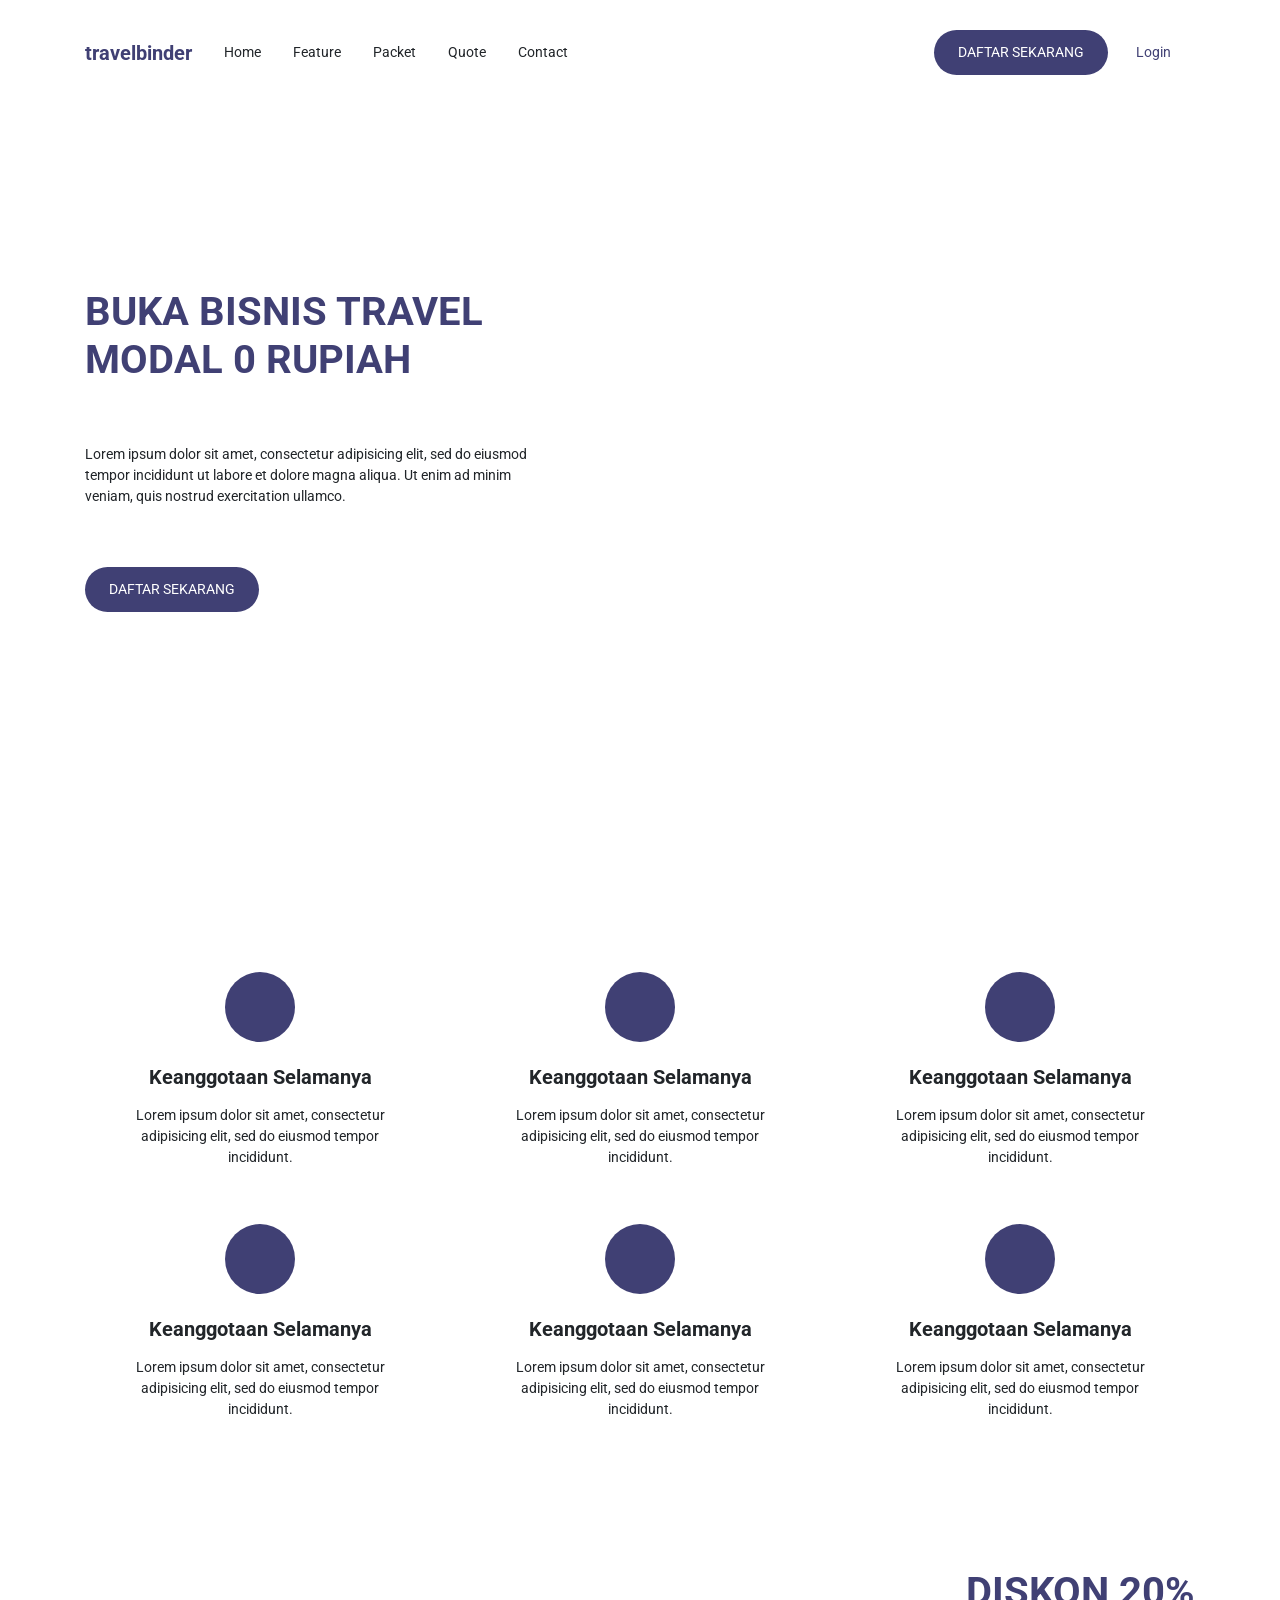
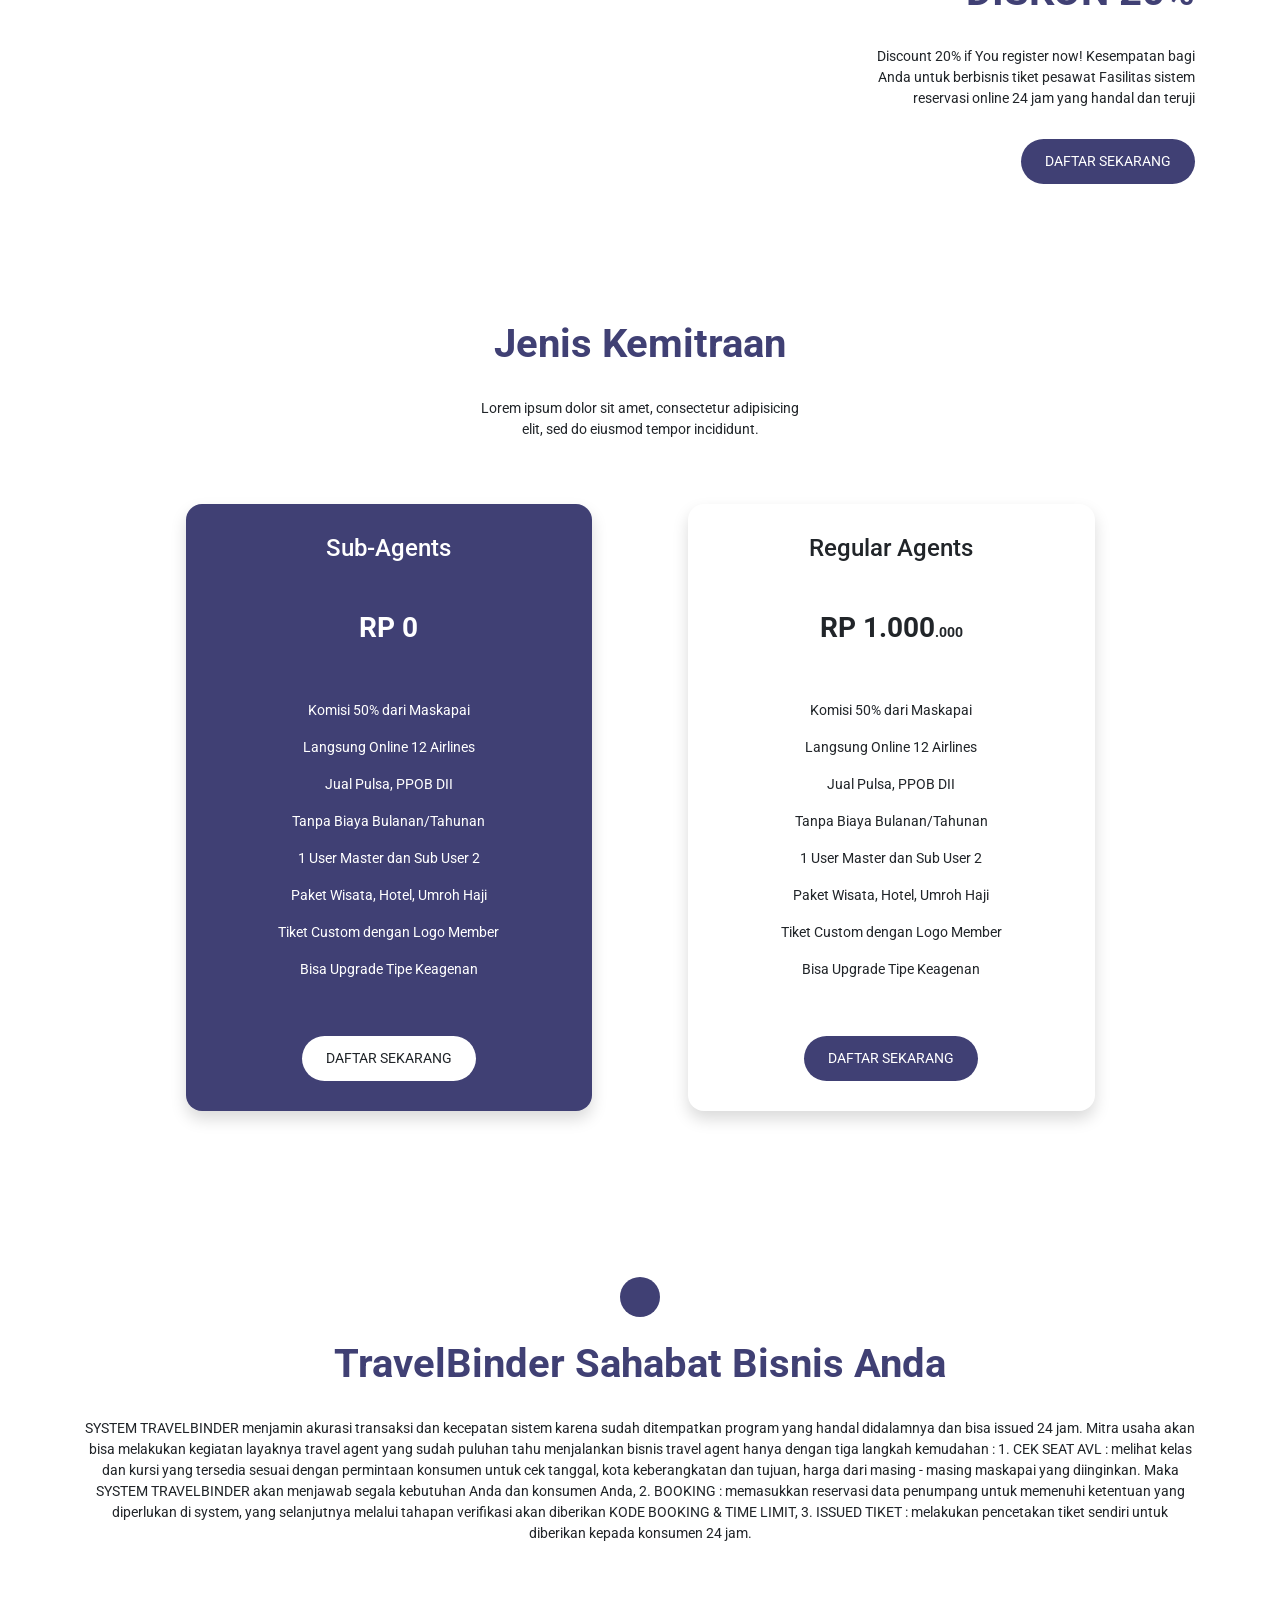
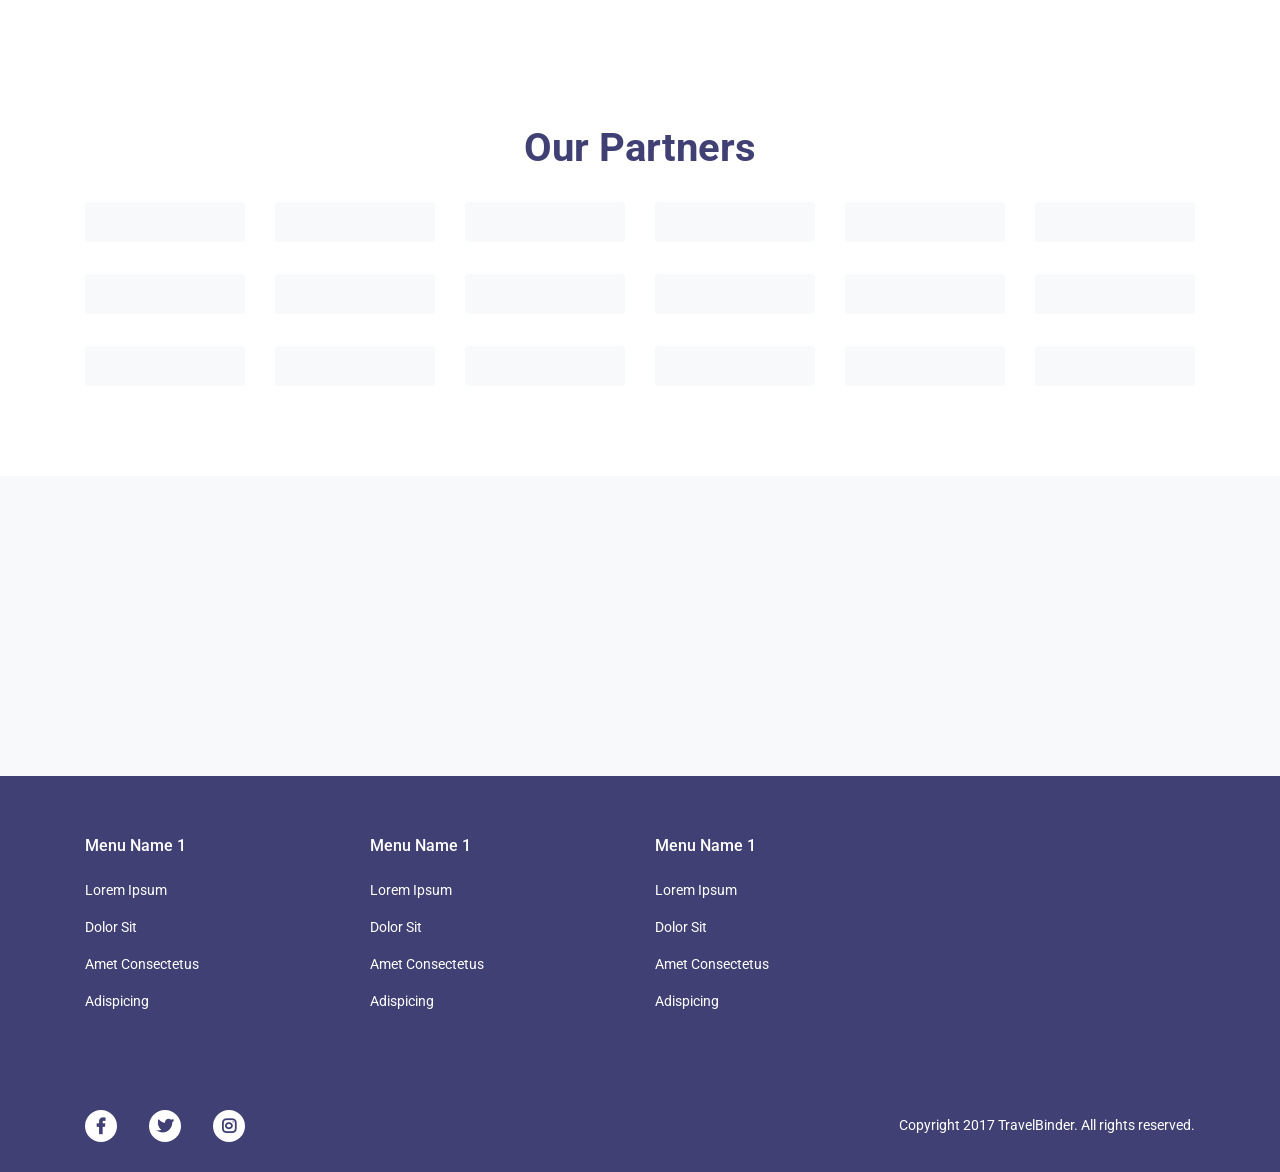
==== commit ba5e3f01: "Create map" ====
--- a/docs/index.html
+++ b/docs/index.html
@@ -412,6 +412,11 @@
 	</div>
 </section>
 
+<!------ Map ------>
+<section id="map" class="bg-light" style="height: 300px;">
+	
+</section>
+
 <!------ Footer ------>
 <footer id="footer" class="bg-primary text-white">
 	<div class="container">
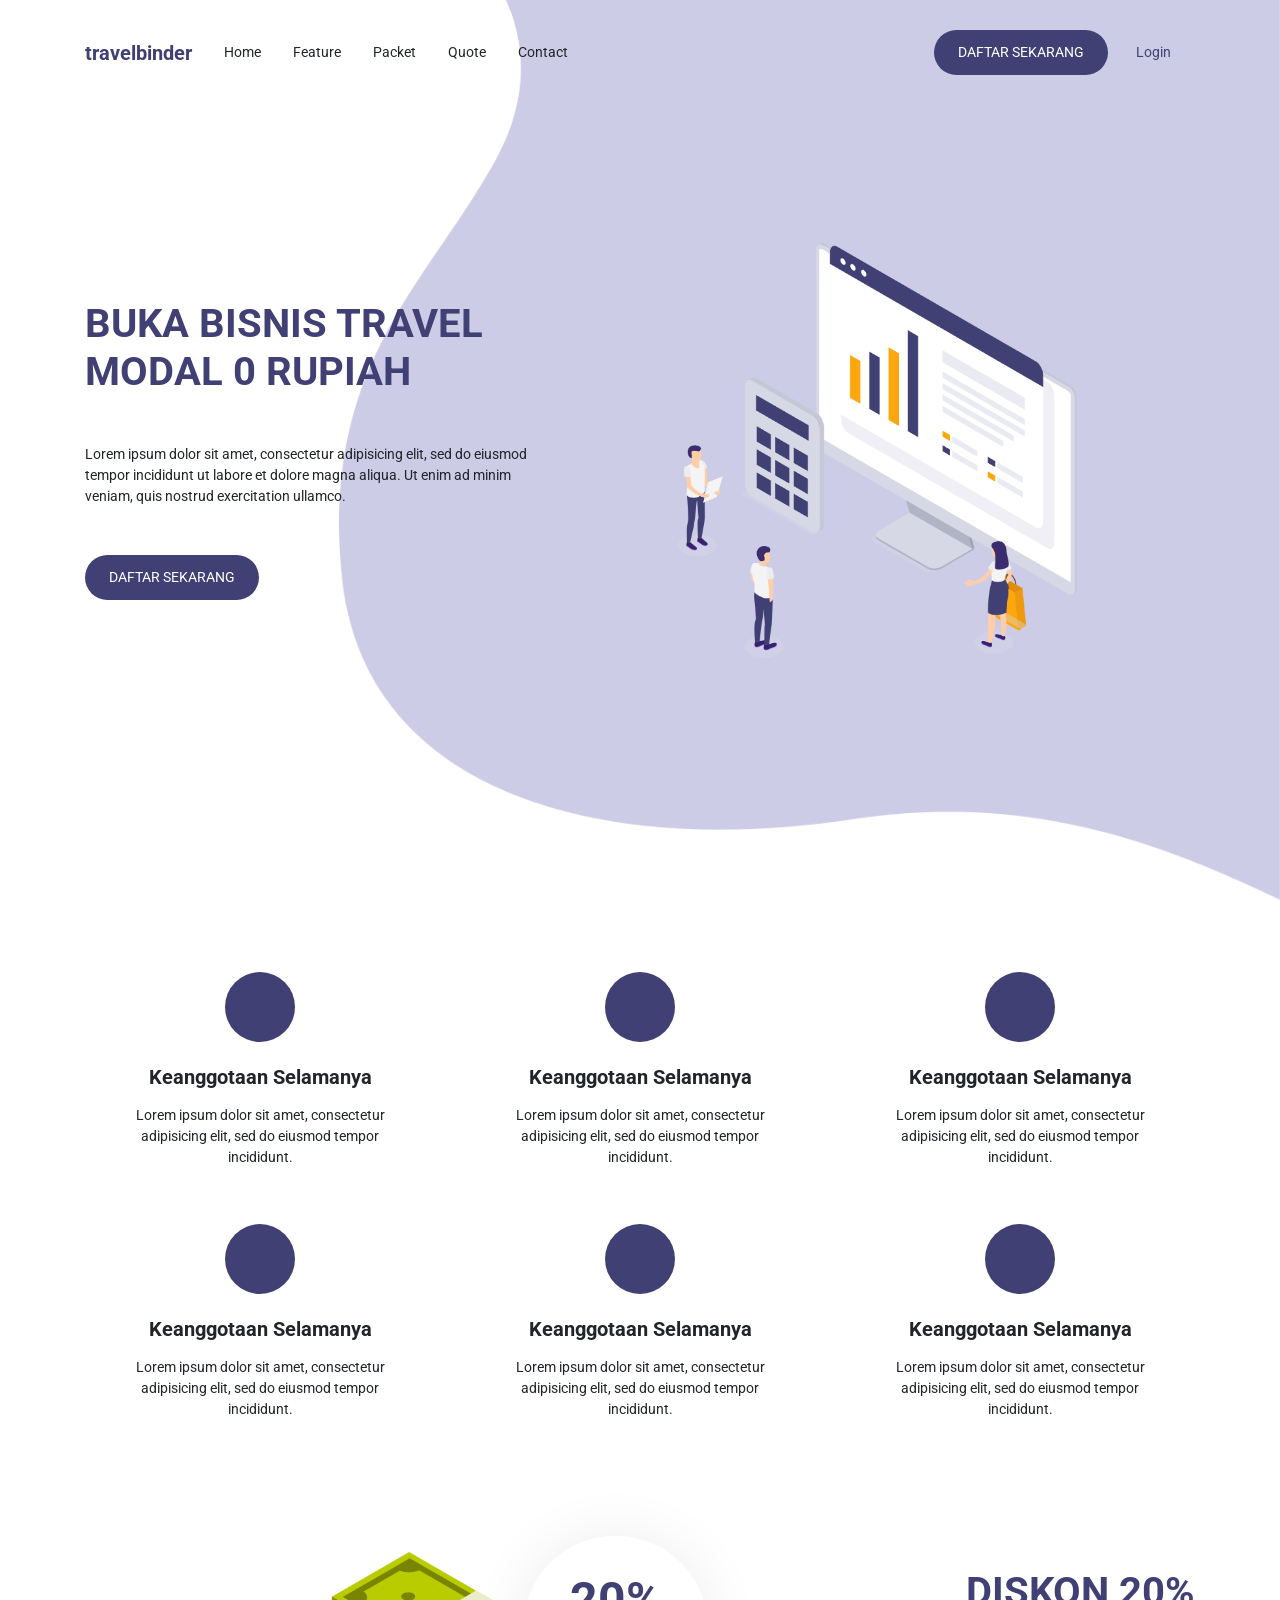
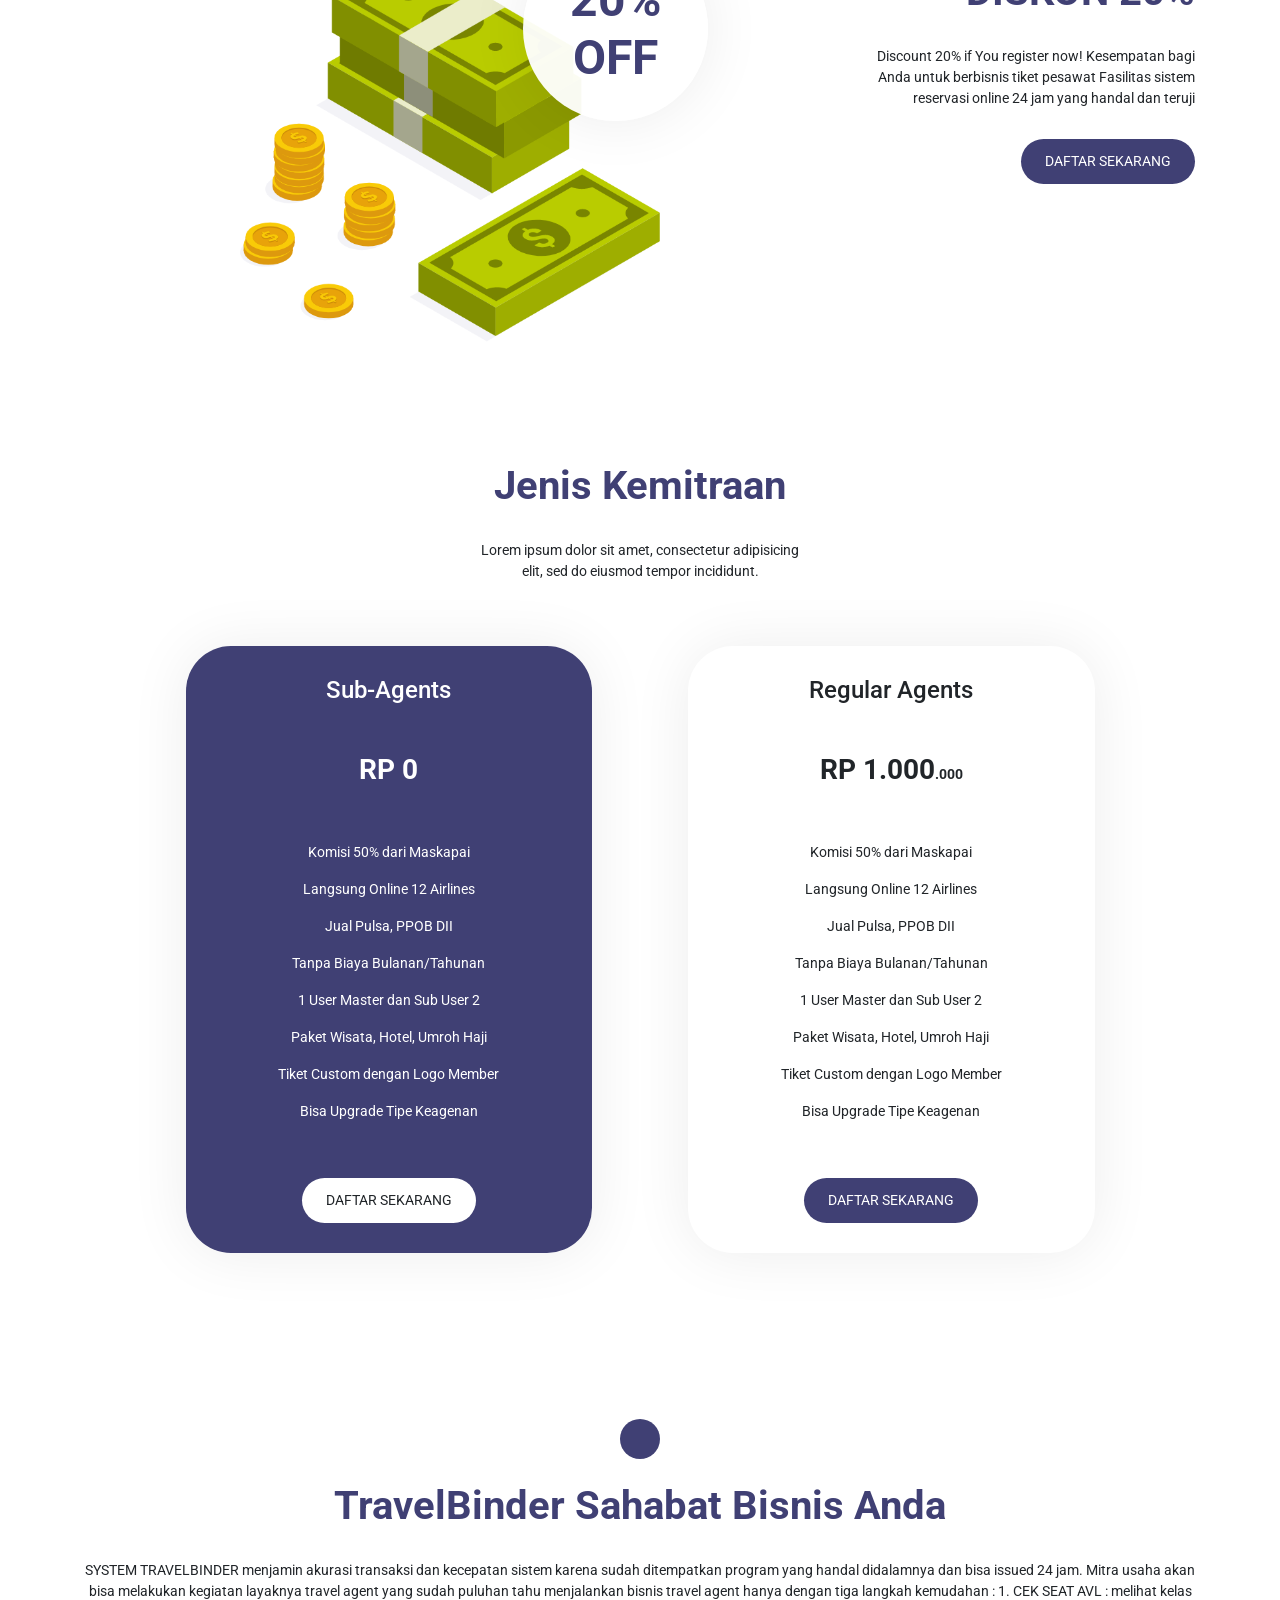
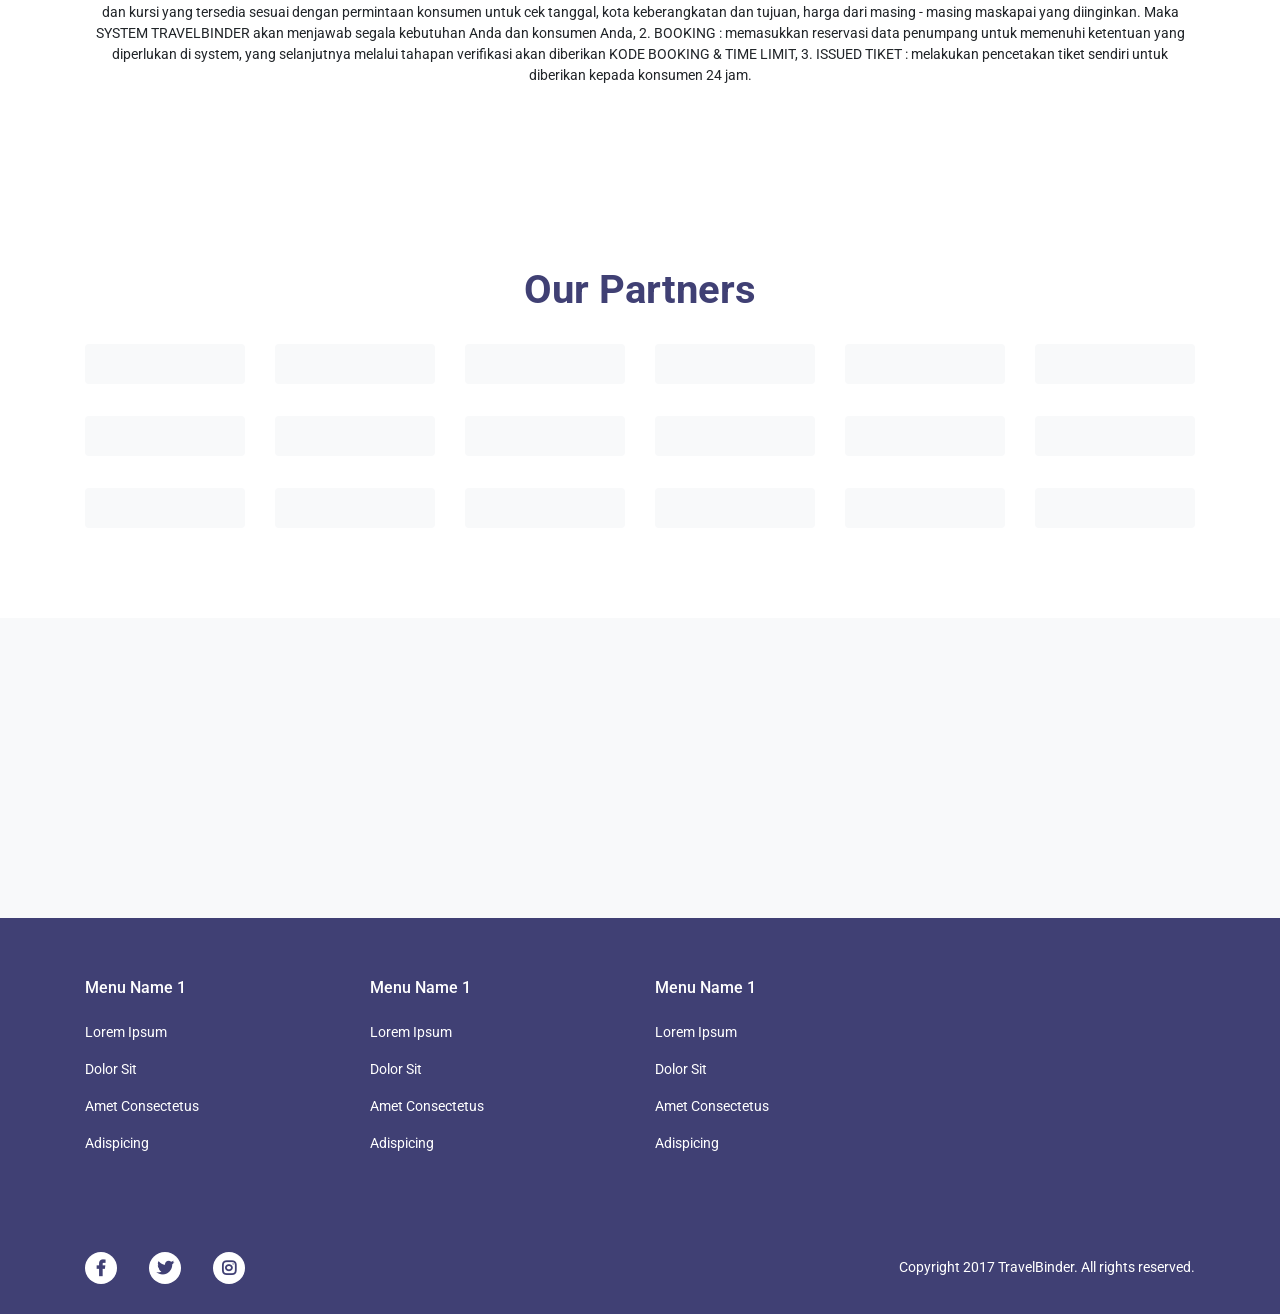
==== commit 7fbd90f4: "Add images" ====
--- a/docs/index.html
+++ b/docs/index.html
@@ -9,7 +9,7 @@
     	travelbinder
     </title>
 
-    <link href="https://fonts.googleapis.com/css?family=Roboto:500&display=swap" rel="stylesheet">
+    <link href="https://fonts.googleapis.com/css?family=Roboto:400,700&display=swap" rel="stylesheet">
 
     <!------ CSS from Library ------>
     <link rel="stylesheet" type="text/css" href="assets/plugins/fontawesome/css/all.min.css">
@@ -21,7 +21,7 @@
 <body style="font-family: 'Roboto', sans-serif;">
 
 <!------ Navbar ------>
-<nav id="navbar" class="navbar navbar-expand-lg position-absolute bg-white w-100 p-30px">
+<nav id="navbar" class="navbar navbar-expand-lg position-absolute w-100 p-30px">
 	<div class="container">
 		<a href="#" class="navbar-brand h5 font-weight-bold text-primary mb-0">
 			travelbinder
@@ -67,13 +67,13 @@
 <!------ Hero ------->
 <section id="hero" class="d-flex justify-content-center align-items-center vh-100">
 	<div class="container">
-		<div class="row">
+		<div class="row align-items-center">
 			<div class="col-lg-5">
 				<div>
-					<h1 class="text-primary font-weight-bold mb-60px">
+					<h1 class="text-primary font-weight-bold mb-5">
 						BUKA BISNIS TRAVEL MODAL 0 RUPIAH
 					</h1>
-					<p class="small mb-60px">
+					<p class="small mb-5">
 						Lorem ipsum dolor sit amet, consectetur adipisicing elit, sed do eiusmod
 						tempor incididunt ut labore et dolore magna aliqua. Ut enim ad minim veniam,
 						quis nostrud exercitation ullamco.
@@ -81,6 +81,11 @@
 					<button class="btn btn-primary">
 						DAFTAR SEKARANG
 					</button>
+				</div>
+			</div>
+			<div class="col-lg-7">
+				<div class="d-flex justify-content-center">
+					<img src="assets/images/hero.png" height="415">
 				</div>
 			</div>
 		</div>
@@ -173,11 +178,24 @@
 <section id="discount" class="py-60px">
 	<div class="container">
 		<div class="row justify-content-end">
+			<div class="col-lg-8">
+				<div class="d-flex justify-content-center align-items-center">
+					<div class="position-relative">
+						<img src="assets/images/discount.png" alt="Discount" height="390">
+						<div class="square square-lg position-absolute top-0 right-0 flex-column bg-white-transparent text-primary h1 font-weight-bold mt-min-3 mr-min-5 mb-0 shadow rounded-circle">
+							<div>20%</div>
+							<div>OFF</div>	
+						</div>
+					</div>
+				</div>
+			</div>
 			<div class="col-lg-4 my-3">
 				<div class="text-right">
-					<h1 class="text-primary font-weight-bold mb-30px">
-						DISKON 20%
-					</h1>
+					<!-- <div class="d-inline-flex mb-30px py-2 px-4 rounded-circle shadow"> -->
+						<h1 class="text-primary font-weight-bold mb-30px">
+							DISKON 20%
+						</h1>
+					<!-- </div> -->
 					<p class="small mb-30px">
 						Discount 20% if You register now!
 						Kesempatan bagi Anda untuk berbisnis tiket pesawat 
@@ -207,7 +225,7 @@
 		<div class="partnership-type-body">
 			<div class="row justify-content-center mx-min-5">
 				<div class="col-lg-5 my-3 px-5">
-					<div class="partnership-type-item bg-primary text-white text-center p-30px rounded-1 shadow">
+					<div class="partnership-type-item bg-primary text-white text-center p-30px rounded-45px shadow">
 						<h4 class="mb-5">
 							Sub-Agents
 						</h4>
@@ -246,7 +264,7 @@
 					</div>
 				</div>
 				<div class="col-lg-5 px-5 my-3">
-					<div class="partnership-type-item text-center p-30px rounded-1 shadow">
+					<div class="partnership-type-item text-center p-30px rounded-45px shadow">
 						<h4 class="mb-5">
 							Regular Agents
 						</h4>
--- a/docs/assets/css/style.css
+++ b/docs/assets/css/style.css
@@ -1,5 +1,10 @@
 /* ------ Custom and Redefined Style ------ */
+/* --- Position --- */
+.top-0 { top: 0; }
+.right-0 { right: 0; }
+
 /* --- Typography --- */
+.h1 { font-size: 48px; }
 .small { font-size: 14px; }
 
 /* --- Text --- */
@@ -7,6 +12,7 @@
 
 /* --- Background --- */
 .bg-primary { background: #404074 !important; }
+.bg-white-transparent { background: rgba(255,255,255,0.95); }
 
 /* --- Spacing --- */
 .m-min-1 { margin: -0.25rem; }
@@ -57,6 +63,8 @@
 .py-90px { padding-top: 90px; padding-bottom: 90px; }
 
 /* Rounding */
+.rounded-45px { border-radius: 45px; }
+
 .rounded-1 { border-radius: 1rem !important; }
 .rounded-top-1 { border-top-left-radius: 1rem !important; border-top-right-radius: 1rem !important; }
 .rounded-bottom-1 { border-bottom-left-radius: 1rem !important; border-bottom-right-radius: 1rem !important; }
@@ -66,6 +74,10 @@
 .rounded-3 { border-radius: 0.25rem !important; }
 .rounded-top-3 { border-top-left-radius: 0.25rem !important; border-top-right-radius: 0.25rem !important; }
 .rounded-bottom-3 { border-bottom-left-radius: 0.25rem !important; border-bottom-right-radius: 0.25rem !important; }
+.rounded-circle { border-radius: 1000px !important; }
+
+/* --- Shadow --- */
+.shadow { box-shadow: 0 1px 60px rgba(0,0,0,0.075) !important; }
 
 /* --- Button --- */
 .btn {
@@ -91,6 +103,11 @@
 	height: 70px;
 }
 
+.square-lg {
+	width: 185px;
+	height: 185px;
+}
+
 .square-sm {
 	width: 40px;
 	height: 40px;
@@ -111,7 +128,10 @@
 
 /* ------ Hero ------ */
 #hero {
-
+	background-image: url('../images/hero-bg.png'); 
+	background-size: auto 100%;
+	background-repeat: no-repeat;
+	background-position: right;
 }
 
 /* ------ Footer ------ */
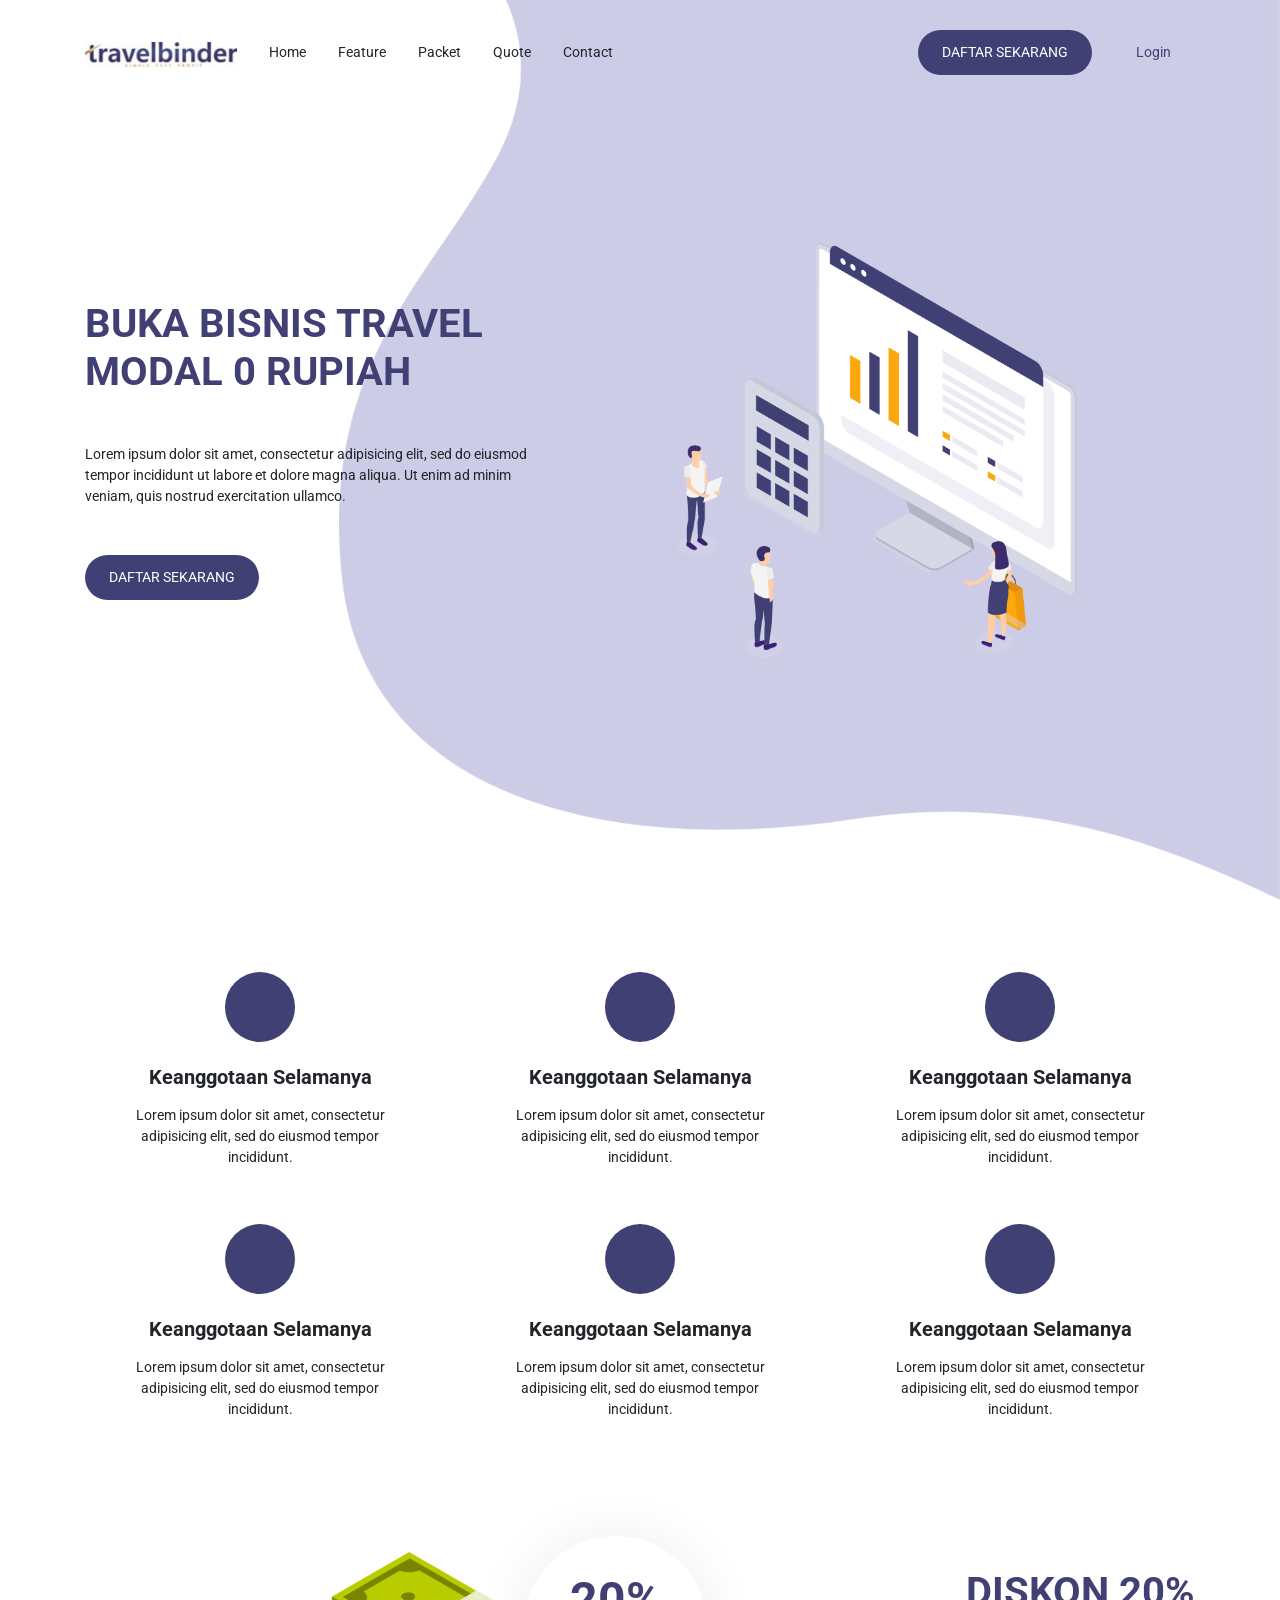
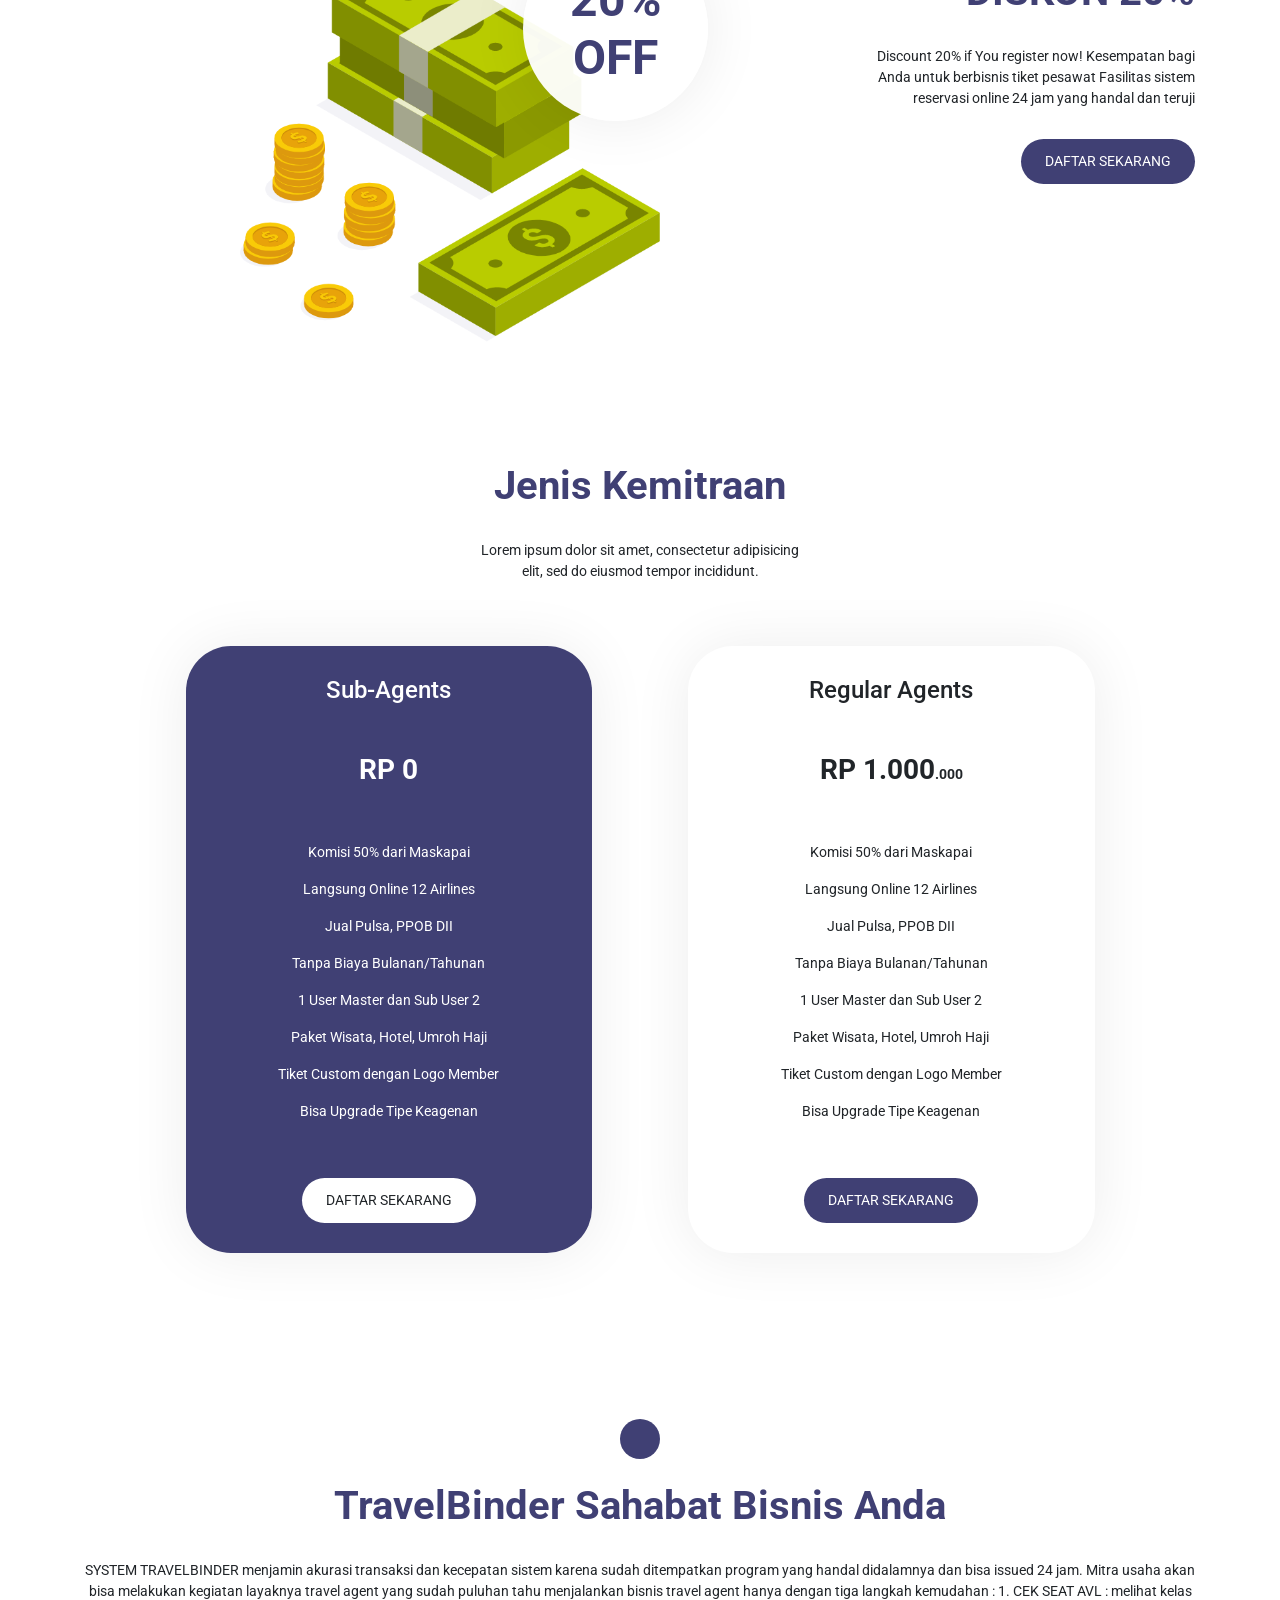
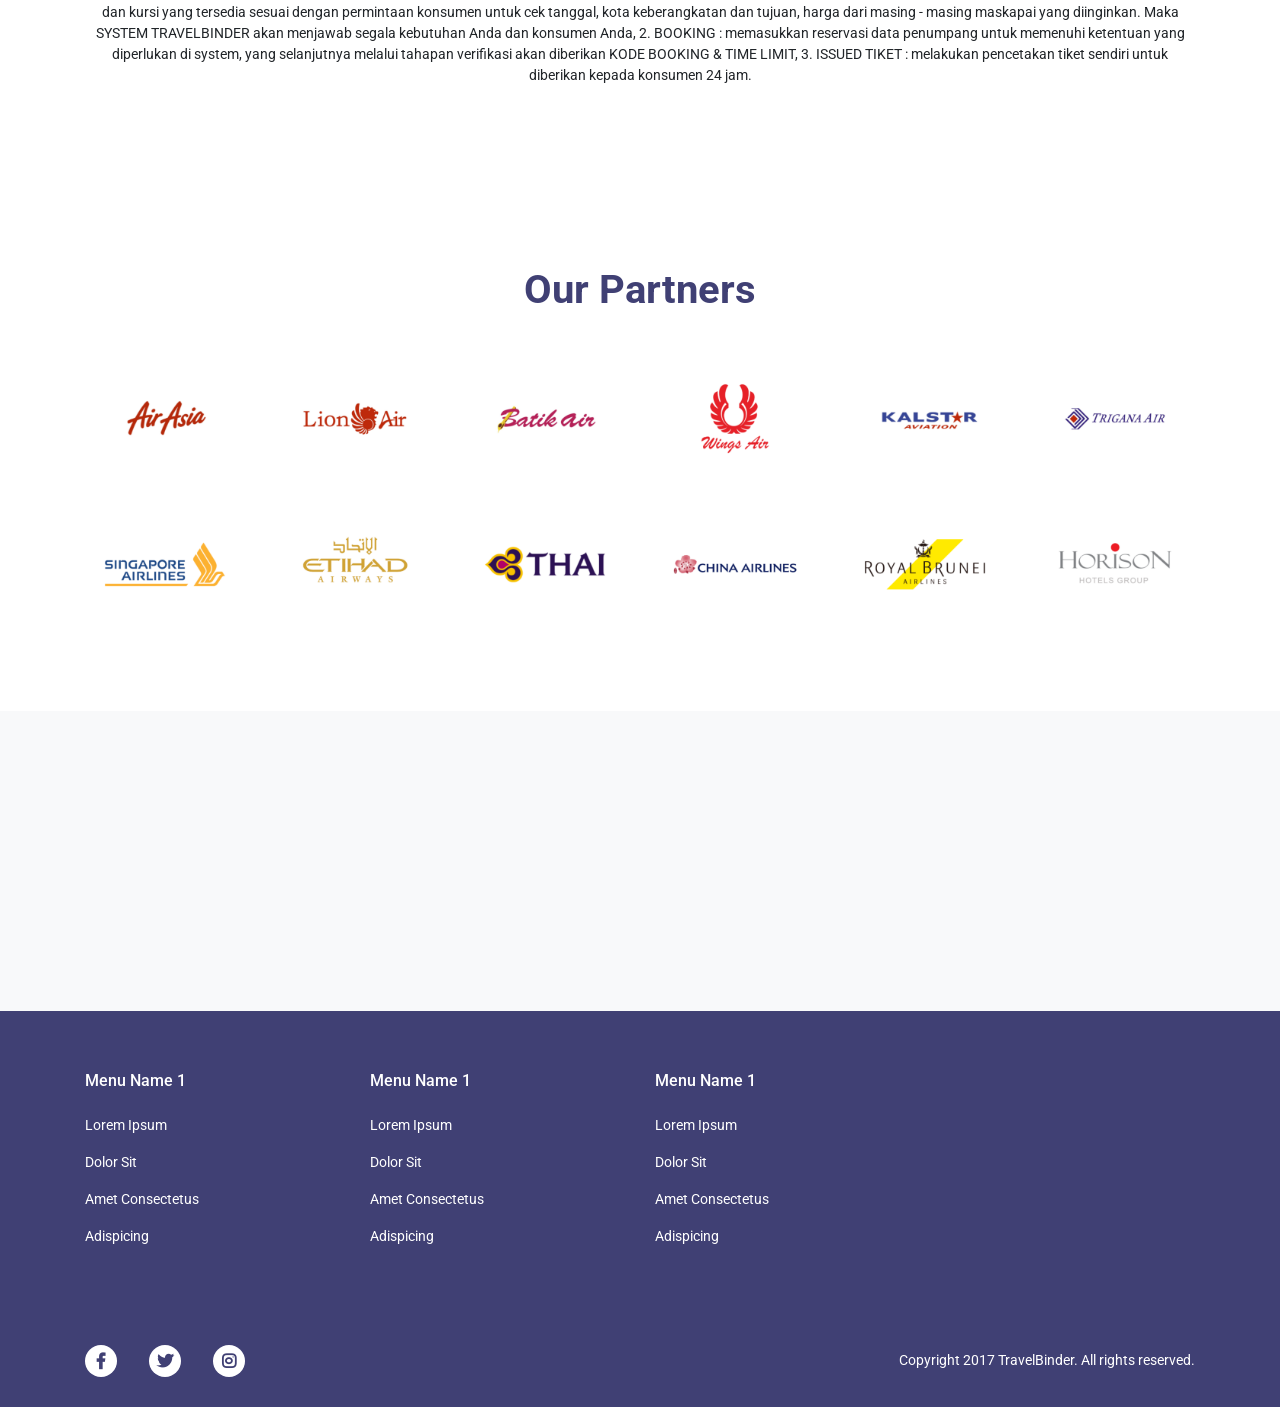
==== commit 76534b21: "Add image to partners and logo" ====
--- a/docs/index.html
+++ b/docs/index.html
@@ -24,9 +24,9 @@
 <nav id="navbar" class="navbar navbar-expand-lg position-absolute w-100 p-30px">
 	<div class="container">
 		<a href="#" class="navbar-brand h5 font-weight-bold text-primary mb-0">
-			travelbinder
+			<img src="assets/images/logo.png" alt="Logo" height="25">
 		</a>
-		<ul class="navbar-nav">
+		<ul class="navbar-nav mr-auto">
 			<li class="nav-item">
 				<a href="#" class="nav-link">
 					Home
@@ -53,11 +53,11 @@
 				</a>
 			</li>
 		</ul>
-		<div class="ml-auto">
-			<button class="btn btn-primary">
+		<div class="mx-min-2">
+			<button class="btn btn-primary mx-2">
 				DAFTAR SEKARANG
 			</button>
-			<button class="btn btn-outline-primary">
+			<button class="btn btn-outline-primary mx-2">
 				Login
 			</button>
 		</div>
@@ -328,7 +328,7 @@
 <!------ Partners ------>
 <section id="partners" class="py-90px">
 	<div class="container">
-		<div class="partners-header text-center mb-30px">
+		<div class="partners-header text-center mb-5">
 			<h1 class="text-primary font-weight-bold mb-0">
 				Our Partners
 			</h1>
@@ -336,93 +336,63 @@
 		<div class="partners-body my-min-3">
 			<div class="row">
 				<div class="col-lg-2">
-					<div class="partners-item bg-light my-3 rounded" style="height: 40px;">
-						
-					</div>
-				</div>
-				<div class="col-lg-2">
-					<div class="partners-item bg-light my-3 rounded" style="height: 40px;">
-						
-					</div>
-				</div>
-				<div class="col-lg-2">
-					<div class="partners-item bg-light my-3 rounded" style="height: 40px;">
-						
-					</div>
-				</div>
-				<div class="col-lg-2">
-					<div class="partners-item bg-light my-3 rounded" style="height: 40px;">
-						
-					</div>
-				</div>
-				<div class="col-lg-2">
-					<div class="partners-item bg-light my-3 rounded" style="height: 40px;">
-						
-					</div>
-				</div>
-				<div class="col-lg-2">
-					<div class="partners-item bg-light my-3 rounded" style="height: 40px;">
-						
-					</div>
-				</div>
-				<div class="col-lg-2">
-					<div class="partners-item bg-light my-3 rounded" style="height: 40px;">
-						
-					</div>
-				</div>
-				<div class="col-lg-2">
-					<div class="partners-item bg-light my-3 rounded" style="height: 40px;">
-						
-					</div>
-				</div>
-				<div class="col-lg-2">
-					<div class="partners-item bg-light my-3 rounded" style="height: 40px;">
-						
-					</div>
-				</div>
-				<div class="col-lg-2">
-					<div class="partners-item bg-light my-3 rounded" style="height: 40px;">
-						
-					</div>
-				</div>
-				<div class="col-lg-2">
-					<div class="partners-item bg-light my-3 rounded" style="height: 40px;">
-						
-					</div>
-				</div>
-				<div class="col-lg-2">
-					<div class="partners-item bg-light my-3 rounded" style="height: 40px;">
-						
-					</div>
-				</div>
-				<div class="col-lg-2">
-					<div class="partners-item bg-light my-3 rounded" style="height: 40px;">
-						
-					</div>
-				</div>
-				<div class="col-lg-2">
-					<div class="partners-item bg-light my-3 rounded" style="height: 40px;">
-						
-					</div>
-				</div>
-				<div class="col-lg-2">
-					<div class="partners-item bg-light my-3 rounded" style="height: 40px;">
-						
-					</div>
-				</div>
-				<div class="col-lg-2">
-					<div class="partners-item bg-light my-3 rounded" style="height: 40px;">
-						
-					</div>
-				</div>
-				<div class="col-lg-2">
-					<div class="partners-item bg-light my-3 rounded" style="height: 40px;">
-						
-					</div>
-				</div>
-				<div class="col-lg-2">
-					<div class="partners-item bg-light my-3 rounded" style="height: 40px;">
-						
+					<div class="partners-item my-3">
+						<img src="assets/images/partner-1.png" alt="Partner 1" class="fit-width" />
+					</div>
+				</div>
+				<div class="col-lg-2">
+					<div class="partners-item my-3">
+						<img src="assets/images/partner-2.png" alt="Partner 2" class="fit-width" />
+					</div>
+				</div>
+				<div class="col-lg-2">
+					<div class="partners-item my-3">
+						<img src="assets/images/partner-3.png" alt="Partner 3" class="fit-width" />
+					</div>
+				</div>
+				<div class="col-lg-2">
+					<div class="partners-item my-3">
+						<img src="assets/images/partner-4.png" alt="Partner 4" class="fit-width" />
+					</div>
+				</div>
+				<div class="col-lg-2">
+					<div class="partners-item my-3">
+						<img src="assets/images/partner-5.png" alt="Partner 5" class="fit-width" />
+					</div>
+				</div>
+				<div class="col-lg-2">
+					<div class="partners-item my-3">
+						<img src="assets/images/partner-6.png" alt="Partner 6" class="fit-width" />
+					</div>
+				</div>
+				<div class="col-lg-2">
+					<div class="partners-item my-3">
+						<img src="assets/images/partner-7.png" alt="Partner 7" class="fit-width" />
+					</div>
+				</div>
+				<div class="col-lg-2">
+					<div class="partners-item my-3">
+						<img src="assets/images/partner-8.png" alt="Partner 8" class="fit-width" />
+					</div>
+				</div>
+				<div class="col-lg-2">
+					<div class="partners-item my-3">
+						<img src="assets/images/partner-9.png" alt="Partner 9" class="fit-width" />
+					</div>
+				</div>
+				<div class="col-lg-2">
+					<div class="partners-item my-3">
+						<img src="assets/images/partner-10.png" alt="Partner 10" class="fit-width" />
+					</div>
+				</div>
+				<div class="col-lg-2">
+					<div class="partners-item my-3">
+						<img src="assets/images/partner-11.png" alt="Partner 11" class="fit-width" />
+					</div>
+				</div>
+				<div class="col-lg-2">
+					<div class="partners-item my-3">
+						<img src="assets/images/partner-12.png" alt="Partner 12" class="fit-width" />
 					</div>
 				</div>
 			</div>
--- a/docs/assets/css/style.css
+++ b/docs/assets/css/style.css
@@ -93,6 +93,7 @@
 .btn-light { background: #fff; }
 
 .btn-outline-primary { color: #404074; }
+.btn-outline-primary:hover { background: #404074; }
 
 /* --- Square --- */
 .square {
@@ -103,15 +104,11 @@
 	height: 70px;
 }
 
-.square-lg {
-	width: 185px;
-	height: 185px;
-}
+.square-lg { width: 185px; height: 185px; }
+.square-sm { width: 40px; height: 40px; }
 
-.square-sm {
-	width: 40px;
-	height: 40px;
-}
+/* ------ Fit ------ */
+.fit-width { width: 100%; height: auto; }
 
 /* ------ Navbar ------ */
 #navbar { z-index: 1; }
@@ -123,7 +120,7 @@
 }
 
 #navbar .navbar-nav .nav-item .nav-link:hover {
-	background: rgba(0,0,0,0.033);
+	color: #404074;
 }
 
 /* ------ Hero ------ */
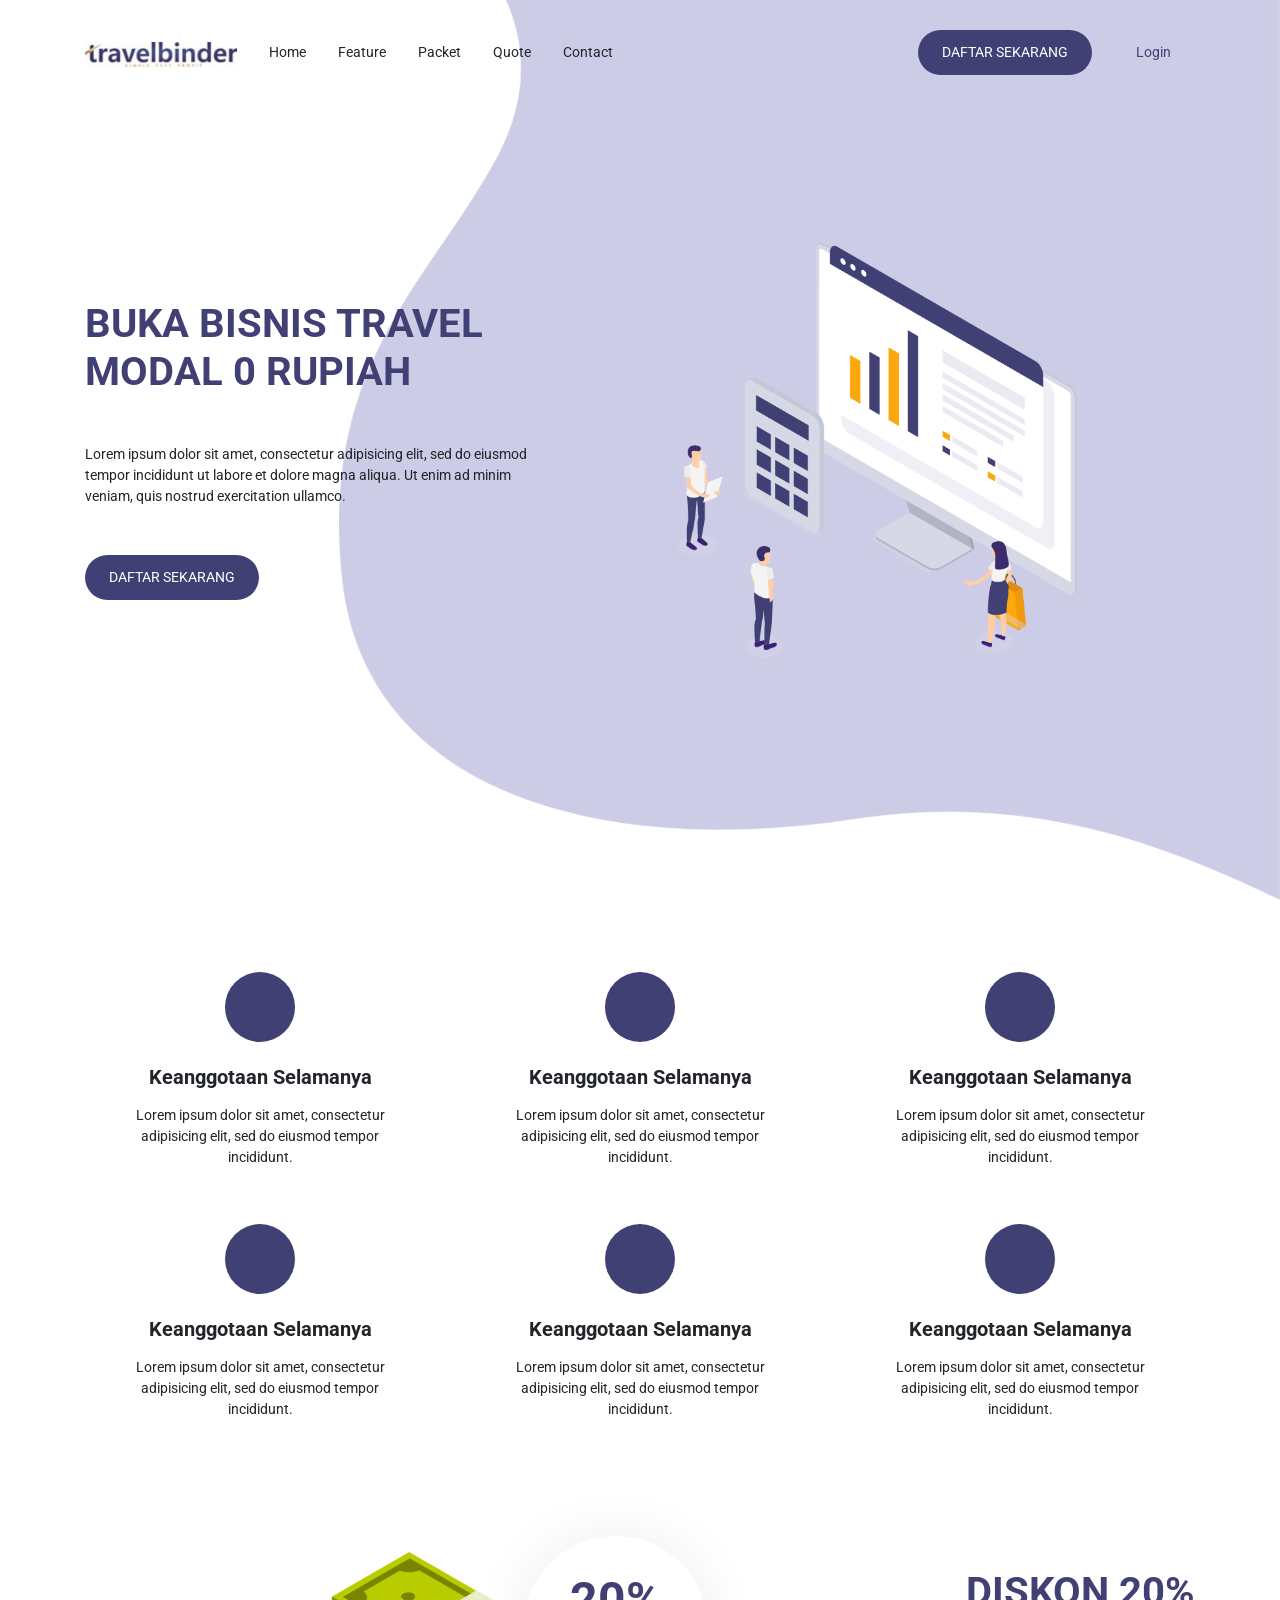
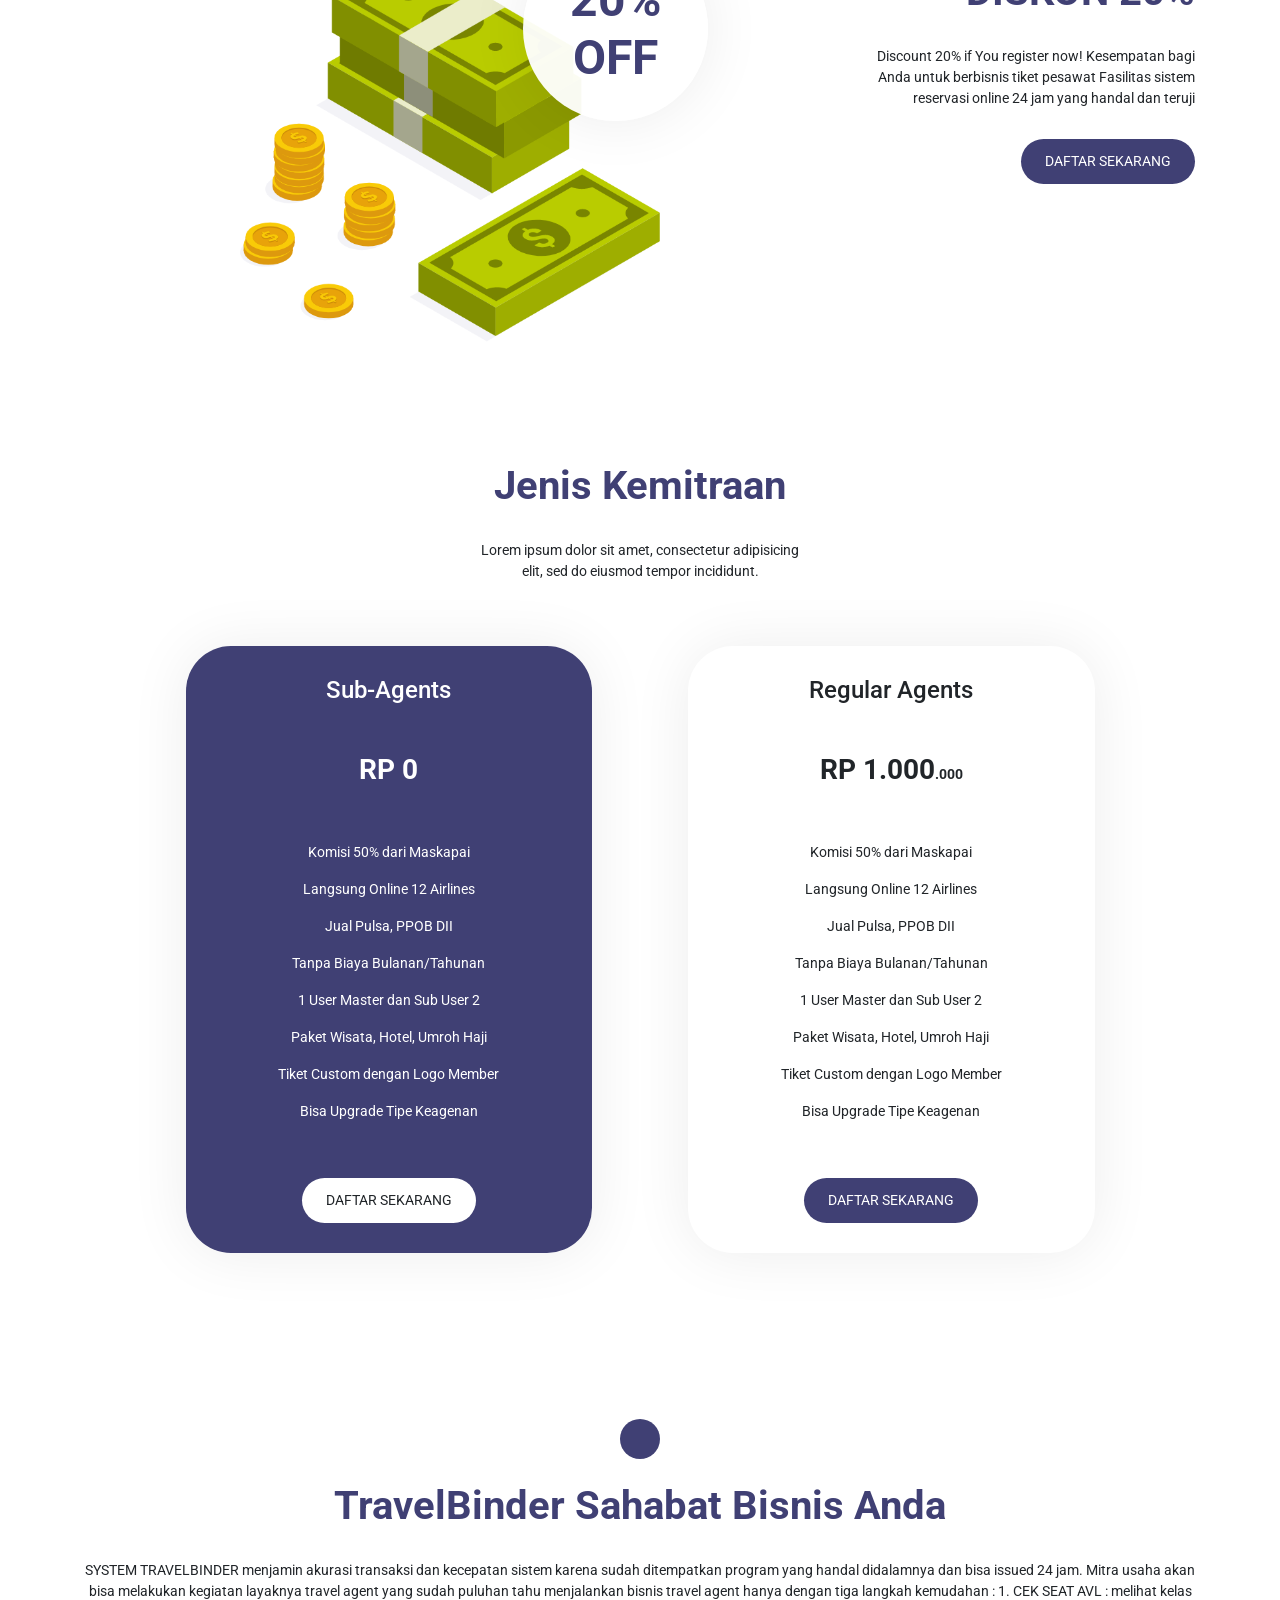
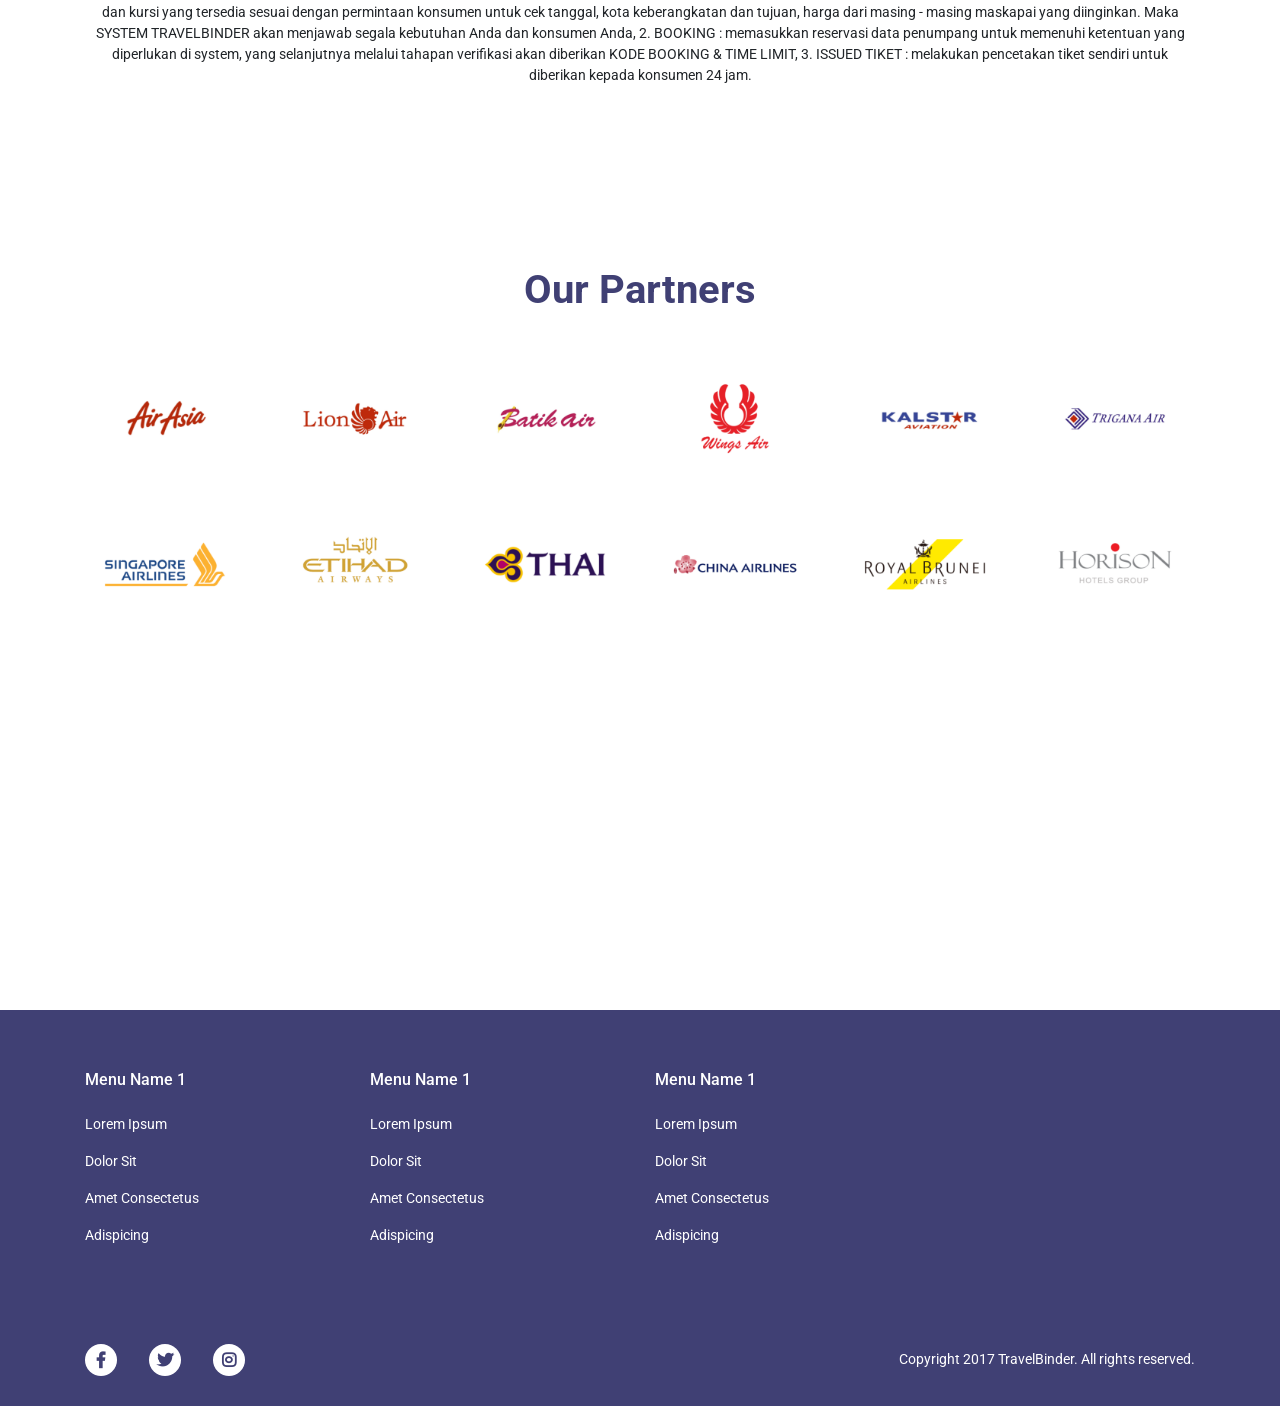
==== commit 32e2df2a: "Embed map" ====
--- a/docs/index.html
+++ b/docs/index.html
@@ -401,8 +401,8 @@
 </section>
 
 <!------ Map ------>
-<section id="map" class="bg-light" style="height: 300px;">
-	
+<section id="map" class="mb-min-2">
+	<iframe src="https://www.google.com/maps/embed?pb=!1m18!1m12!1m3!1d63245.983635738805!2d110.33982520767398!3d-7.803163972482213!2m3!1f0!2f0!3f0!3m2!1i1024!2i768!4f13.1!3m3!1m2!1s0x2e7a5787bd5b6bc5%3A0x21723fd4d3684f71!2sYogyakarta%2C%20Kota%20Yogyakarta%2C%20Daerah%20Istimewa%20Yogyakarta!5e0!3m2!1sid!2sid!4v1568202247684!5m2!1sid!2sid" width="100%" height="300" frameborder="0" style="border:0;" allowfullscreen=""></iframe>
 </section>
 
 <!------ Footer ------>
